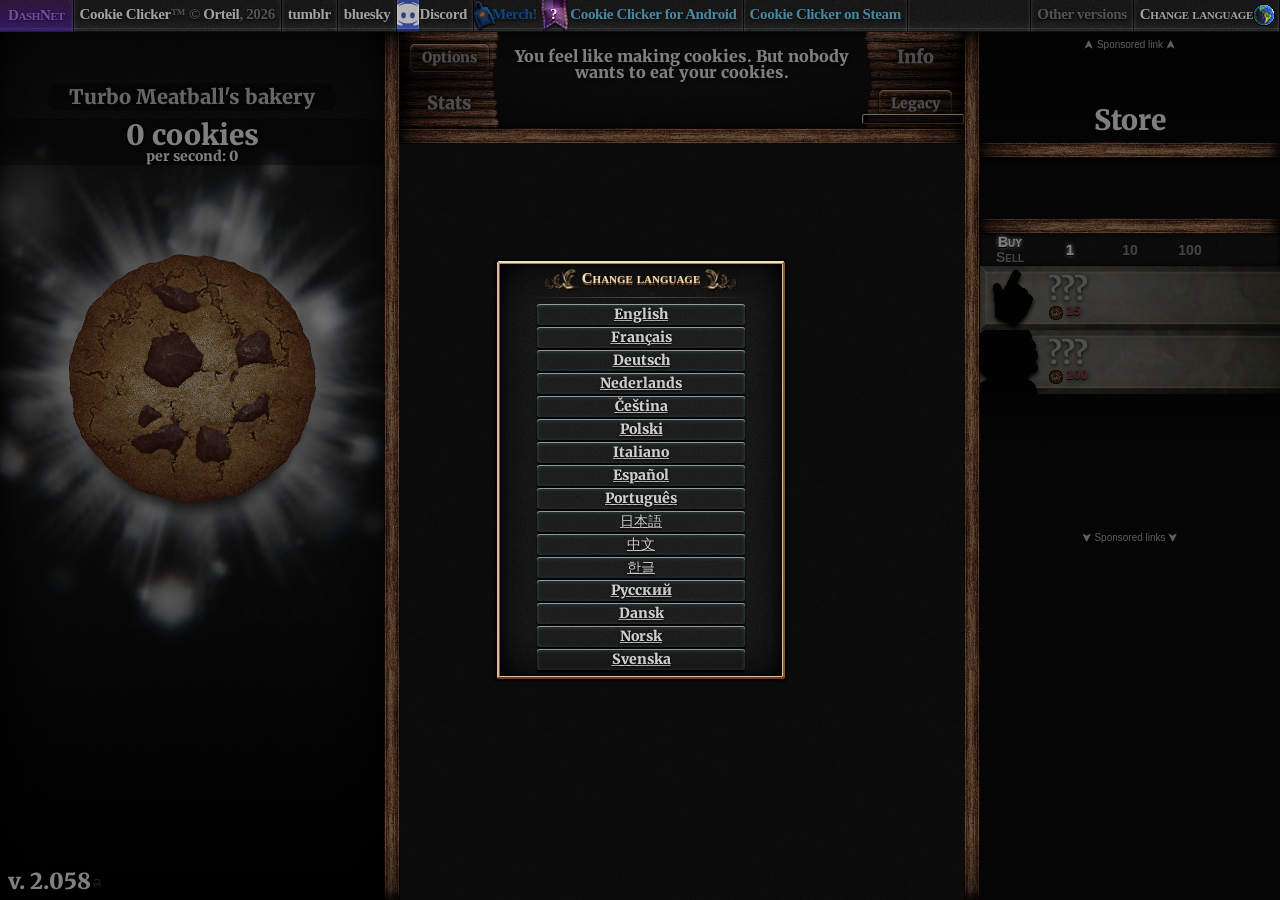
==== index.html @ e3d0d922 "Help page, panel drawer, long-press safety for everything that spends - help.html (JA/EN): screen ma" ====
﻿<!DOCTYPE html>
<html>
<head>

<meta charset="UTF-8">
<script>
	var VERSION=2.058;
	var BETA=0;
	var SAVESUFFIX='';
	var App=typeof App==='undefined'?0:App;
	var PRESETMODS=[];
	var LOCAL=(App || !window.location.hostname || window.location.hostname==='localhost' || window.location.hostname==='127.0.0.1');
	var IOS_OPTIMIZED=1;//enables plasma4 mobile features + ios-fixes.js (see README)
</script>

<!-- external -->
<script type="text/javascript">
	// if (!LOCAL)
	// {
	// 	window.cookieconsent_options={"message":"Unsurprisingly, this website uses cookies for ads and traffic analysis.","dismiss":"Got it!","learnMore":"Learn more","link":"//orteil.dashnet.org/cookieconsentpolicy.html","target":"_blank","theme":"//orteil.dashnet.org/cookieconsent.css","domain":"dashnet.org"};
		
	// 	var script=document.createElement('script');
	// 	script.src='//cdnjs.cloudflare.com/ajax/libs/cookieconsent2/1.0.9/cookieconsent.min.js';
	// 	document.head.appendChild(script);
	// }
</script>

<!--<link href="https://fonts.googleapis.com/css?family=Kavoon&subset=latin,latin-ext" rel="stylesheet" type="text/css">-->
<style type="text/css">@font-face {font-family:Merriweather;font-style:normal;font-weight:900;src:url(fonts/a.woff2);unicode-range:U+0301,U+0400-045F,U+0490-0491,U+04B0-04B1,U+2116;font-display:swap;}@font-face {font-family:Merriweather;font-style:normal;font-weight:900;src:url(fonts/b.woff2);unicode-range:U+0460-052F,U+1C80-1C88,U+20B4,U+2DE0-2DFF,U+A640-A69F,U+FE2E-FE2F;font-display:swap;}@font-face {font-family:Merriweather;font-style:normal;font-weight:900;src:url(fonts/c.woff2);unicode-range:U+0102-0103,U+0110-0111,U+0128-0129,U+0168-0169,U+01A0-01A1,U+01AF-01B0,U+0300-0301,U+0303-0304,U+0308-0309,U+0323,U+0329,U+1EA0-1EF9,U+20AB;font-display:swap;}@font-face {font-family:Merriweather;font-style:normal;font-weight:900;src:url(fonts/d.woff2);unicode-range:U+0000-00FF,U+0131,U+0152-0153,U+02BB-02BC,U+02C6,U+02DA,U+02DC,U+0304,U+0308,U+0329,U+2000-206F,U+2074,U+20AC,U+2122,U+2191,U+2193,U+2212,U+2215,U+FEFF,U+FFFD;font-display:swap;}@font-face {font-family:Merriweather;font-style:normal;font-weight:900;src:url(fonts/e.woff2);unicode-range:U+0100-02AF,U+0304,U+0308,U+0329,U+1E00-1E9F,U+1EF2-1EFF,U+2020,U+20A0-20AB,U+20AD-20CF,U+2113,U+2C60-2C7F,U+A720-A7FF;font-display:swap;}</style>

	<!-- <script>
	if (!LOCAL)
	{
		!function(f,b,e,v,n,t,s){if(f.fbq)return;n=f.fbq=function(){n.callMethod?
		n.callMethod.apply(n,arguments):n.queue.push(arguments)};if(!f._fbq)f._fbq=n;
		n.push=n;n.loaded=!0;n.version='2.0';n.queue=[];t=b.createElement(e);t.async=!0;
		t.src=v;s=b.getElementsByTagName(e)[0];s.parentNode.insertBefore(t,s)}(window,
		document,'script','https://connect.facebook.net/en_US/fbevents.js');
		fbq('init', '357399801355203');
		fbq('track', 'PageView');
	}
	</script> -->
	<!-- <noscript><img height="1" width="1" style="display:none"
	src="https://www.facebook.com/tr?id=357399801355203&ev=PageView&noscript=1"></noscript> -->
<!-- end code -->
<!-- /external -->

<title>Cookie Clicker</title>
<!--
Code and graphics copyright Orteil, 2013-2026
Feel free to alter this code to your liking, but please do not re-host it, do not profit from it and do not present it as your own.
-->

<meta name="viewport" content="width=device-width, initial-scale=1, minimum-scale=1, maximum-scale=1, user-scalable=no, viewport-fit=cover">
<meta name="format-detection" content="telephone=no">
<meta name="theme-color" content="#000000">
<meta name="mobile-web-app-capable" content="yes">
<meta name="apple-mobile-web-app-capable" content="yes">
<meta name="apple-mobile-web-app-status-bar-style" content="black-translucent">
<meta name="apple-mobile-web-app-title" content="Cookie Clicker">
<link rel="manifest" href="manifest.webmanifest">
<link rel="apple-touch-icon" href="img/ios/apple-touch-icon.png">
<link rel="shortcut icon" href="img/favicon.ico" />
<script src="base64.js"></script>

<!-- <link href="style.css?v=10c" rel="stylesheet" type="text/css"> -->
<style>/* reset CSS */
/*html, body, div, span, applet, object, iframe,
h1, h2, h3, h4, h5, h6, p, blockquote, pre,
a, abbr, acronym, address, big, cite, code,
del, dfn, em, img, ins, kbd, q, s, samp,
small, strike, strong, sub, sup, tt, var,
b, u, i, center,
dl, dt, dd, ol, ul, li,
fieldset, form, label, legend,
table, caption, tbody, tfoot, thead, tr, th, td,
article, aside, canvas, details, embed, 
figure, figcaption, footer, header, hgroup, 
menu, nav, output, ruby, section, summary,
time, mark, audio, video {
	margin: 0;
	padding: 0;
	border: 0;
	font-size: 100%;
	font: inherit;
	vertical-align: baseline;
}
article, aside, details, figcaption, figure, 
footer, header, hgroup, menu, nav, section {
	display: block;
}*/
div,span,h1,h2,h3,h4,h5,h6,p{margin:0;padding:0;}
body {
	line-height: 1;
}
ol, ul {
	list-style: none;
}
blockquote, q {
	quotes: none;
}
blockquote:before, blockquote:after,
q:before, q:after {
	content: '';
	content: none;
}
table {
	border-collapse: collapse;
	border-spacing: 0;
}
button {outline:none;border:none;}
button:focus {outline:1px solid rgba(255,200,100,0.5);outline-offset:-1px;}


/*=====================================================================================
BASE
=======================================================================================*/
html,body
{
	width:100%;
	height:100%;
}

body
{
	-webkit-touch-callout: none;
	-webkit-user-select: none;
	-khtml-user-select: none;
	-moz-user-select: -moz-none;
	-moz-user-select: none;
	-ms-user-select: none;
	user-select: none;
	touch-action: manipulation;
	
	color:#fff;
	background:#000 url(img/darkNoise.jpg);
	font-family:Tahoma,Arial,sans-serif;
	font-size:13px;
	
	overflow:hidden;
}
.selectable
{
	-webkit-touch-callout: text;
	-webkit-user-select: text;
	-khtml-user-select: text;
	-moz-user-select: text;
	-ms-user-select: text;
	user-select: text;
}

#wrapper
{
	width:100%;
	height:100%;
	position:absolute;
	left:0px;
	top:0px;
	right:0px;
	bottom:0px;
	/*min-width:1280px;*/
	transform-origin:0 0;
}

small
{
	font-size:80%;
}

a,a:visited
{
	text-decoration:underline;
	cursor:pointer;
	color:#ccc;
}
a:hover
{
	text-shadow:0px 0px 3px #fff;
	color:#fff;
}
a:active
{
	opacity:0.8;
	background:transparent;
}

.inset
{
	/*box-shadow:0px 0px 12px #000 inset;*/
}

.titleFont,.title,.section,.lockedTitle,.smallFancyButton
{
	font-family: 'Merriweather', Georgia,serif;
}
.title,.section,.lockedTitle
{
	font-size:28px;
	text-shadow:0px 1px 4px #000;
	color:#fff;
}

/*=====================================================================================
SECTIONS
=======================================================================================*/
.section
{
	font-variant:small-caps;
	text-align:center;
	padding:0px 16px;
	background:linear-gradient(to right,rgba(0,0,0,0),rgba(0,0,0,0),rgba(0,0,0,0.5),rgba(0,0,0,0),rgba(0,0,0,0));
	margin:12px 0px;
	text-shadow:0px -2px 6px rgba(255,255,200,0.6),0px 1px 0px rgba(100,100,100,1),0px 2px 4px rgba(0,0,0,1);
}
.section:after
{
	content:'';
	display:block;
	background:linear-gradient(to right,rgba(255,255,255,0),rgba(255,255,255,0),rgba(255,255,255,0.25),rgba(255,255,255,0),rgba(255,255,255,0));
	height:1px;
	margin:6px 0px;
}
.section:before
{
	content:'';
	display:block;
	background:linear-gradient(to right,rgba(255,255,255,0),rgba(255,255,255,0),rgba(255,255,255,0.25),rgba(255,255,255,0),rgba(255,255,255,0));
	height:1px;
	margin:6px 0px;
}
.subsection
{
	padding:8px 0px;
	font-size:14px;
}
.subsection div.title
{
	font-size:22px;
	padding-left:16px;
	margin-bottom:8px;
	background:linear-gradient(to right,rgba(0,0,0,0.5),rgba(0,0,0,0),rgba(0,0,0,0),rgba(0,0,0,0));
}
.subsection div.title:after
{
	content:'';
	display:block;
	background:linear-gradient(to right,rgba(255,255,255,0.25),rgba(255,255,255,0));
	height:1px;
	width:50%;
	margin:6px 0px;
	margin-left:-16px;
}
.subsection div.title:before
{
	content:'';
	display:block;
	background:linear-gradient(to right,rgba(255,255,255,0.25),rgba(255,255,255,0));
	height:1px;
	width:50%;
	margin:6px 0px;
	margin-left:-16px;
}
.update
{
	-webkit-touch-callout: auto;
	-webkit-user-select: auto;
	-khtml-user-select: auto;
	-moz-user-select: auto;
	-moz-user-select: auto;
	-ms-user-select: auto;
	user-select: auto;
}
.update .title
{
	color:#69c;
}
.update.small .title
{
	font-size:16px;
	opacity:0.8;
	color:#fff;
}
.listing
{
	padding:3px 16px;
	font-size:13px;
}
.listing b
{
	font-weight:bold;
	opacity:0.6;
}
.listing small
{
	font-size:11px;
	opacity:0.9;
}
.listing label
{
	/*
	font-size:12px;
	border-bottom:1px solid rgba(255,255,255,0.25);
	border-right:1px solid rgba(255,255,255,0.25);
	opacity:0.5;
	padding-left:16px;
	padding-bottom:2px;
	padding-right:4px;
	position:relative;
	left:-4px;
	top:-2px;
	background:linear-gradient(to right,rgba(0,0,0,0),rgba(0,0,0,0),rgba(0,0,0,0.5));
	*/
	font-size:11px;
	color:rgba(255,255,255,0.5);
	border-bottom:1px dashed rgba(255,255,255,0.25);
	padding:2px 8px;
}

.hidden
{
	visibility:hidden;
}
.toggledOff
{
	opacity:0;
	display:none;
}
.listing:hover .hidden
{
	visibility:visible;
}

.optionBox
{
	text-align:center;
	clear:both;
	margin-bottom:-12px;
	overflow:hidden;
}
.optionBox .option
{
}
.optionBox .option.focused
{
	text-decoration:underline;
}
a.option.big
{
	font-size:30px;
	margin:auto;
	padding:8px 16px;
	width:80%;
}
a.option.framed.large small,.particle small {font-size:65%;}
a.option.framed.large
{
	font-size:20px;
	margin:4px auto;
	padding:6px 12px;
	background:#058;
	box-shadow:0px 0px 1px 2px rgba(0,0,0,0.5),0px 2px 4px rgba(0,0,0,0.25),0px 1px 1px 1px rgba(0,0,0,0.5) inset,0px 0px 12px 2px #0cf inset;
	text-shadow:0px 1px 2px #000;
}
a.option.framed.large:hover
{
	background:#0cf;
	box-shadow:0px 0px 1px 2px rgba(0,0,0,0.5),0px 2px 4px rgba(0,0,0,0.25),0px 1px 1px 1px rgba(0,0,0,0.5) inset,0px 0px 12px 2px #8ef inset;
	text-shadow:0px 1px 2px #000;
	color:#fff;
}
a.option.framed.large.red
{
	background:#c30;
	box-shadow:0px 0px 1px 2px rgba(0,0,0,0.5),0px 2px 4px rgba(0,0,0,0.25),0px 1px 1px 1px rgba(0,0,0,0.5) inset,0px 0px 12px 2px #f64 inset;
}
a.option.framed.large.red:hover
{
	background:#f64;
	box-shadow:0px 0px 1px 2px rgba(0,0,0,0.5),0px 2px 4px rgba(0,0,0,0.25),0px 1px 1px 1px rgba(0,0,0,0.5) inset,0px 0px 12px 2px #fc7 inset;
}
a.option,.info a,a.smallFancyButton
{
	display:inline-block;
	border:1px solid #ccc;
	background:#000;
	margin:2px 4px 2px 0px;
	color:#ccc;
	font-size:12px;
	padding:4px 8px;
	text-decoration:none;
}
a.option.off {opacity:0.5;}
a.option.disabled {pointer-events:none;filter:grayscale(100%);opacity:0.5;}
a.option:hover,.info a:hover,a.smallFancyButton:hover
{
	border-color:#fff;
	color:#fff;
	text-shadow:none;
}
a.option:active,.info a:active,a.smallFancyButton:active
{
	background-color:#333;
}
.warning,a.option.warning
{
	color:#c00;
	border-color:#c00;
}
a.option.warning:hover
{
	border-color:#f33;
	color:#f33;
}
a.option.warning:active
{
	background-color:#300;
}

.neato,a.option.neato
{
	color:#096;
	border-color:#096;
}
a.option.neato:hover
{
	border-color:#3c9;
	color:#3c9;
}
a.option.neato:active
{
	background-color:#032;
}
.info a
{
	border-color:#666;
	background:#eee;
	color:#666;
	padding:2px 6px;
}
.info a:hover
{
	border-color:#000;
	background-color:#fff;
	color:#000;
}
.info a:active
{
	background-color:#999;
}



#backgroundLayers, #backgroundLayers div
{
	width:100%;
	height:100%;
	position:absolute;
	left:0px;
	top:0px;
}

#backgroundCanvas,#backgroundLeftCanvas
{
	position:absolute;
	left:0px;
	top:0px;
}

.offWeb .supportComment,.offWeb .adBanner,.offWeb #support,.offWeb #smallSupport,.offWeb .ad{display:none;}

.offWeb #topBar{display:none;}
.onWeb #topBar{visibility:visible;}

.showCompressed{display:none;}
#topBar.compressed .showCompressed{display:initial;}
#topBar.compressed .hideCompressed{display:none;}

#topBar
{
	visibility:hidden;
	position:absolute;
	left:0px;
	top:0px;
	width:100%;
	height:32px;
	background:url(img/darkNoiseTopBar.jpg) repeat-x bottom;
	color:#ccc;
}
#topBar>div
{
	display:inline-block;
	float:left;
	/*border-right:1px solid #000;
	border-bottom:3px solid transparent;*/
	box-shadow:0px 0px 3px 1px rgba(255,255,255,0.2) inset;
	padding:7px 8px 9px 8px;
}
#topBar a
{color:#fff;}
#topBar a.blueLink
{color:#06c;}
#topBar a.blueLink:hover
{color:#28f;text-shadow:0px 0px 3px #06c;}
#topBar a.lightblueLink
{color:#6ad3ff;}
#topBar a.lightblueLink:hover
{color:#74fffd;text-shadow:0px 0px 3px #6ad3ff;}
a.orangeLink,#topBar a.orangeLink
{color:#f65f4d;}
a.orangeLink:hover,#topBar a.orangeLink:hover
{color:#ff9580;text-shadow:0px 0px 3px #f65f4d;}

#topBar
{
	color:rgba(255,255,255,0.3);
	font-family:"Trebuchet MS";
	font-weight:bold;
	font-size:15px;
	text-shadow:0px 1px 2px #000;
	letter-spacing:-0.35px;
}
#topBar>div
{
	box-shadow:none;
	position:relative;
	z-index:1;
	padding:7px 6px 10px 6px;
	margin-right:1px;
}
#topBar>div:after
{
	content:'';width:13px;height:32px;
	position:absolute;right:-7px;top:0px;
	background:url(img/topbarDiv.png);
	border:none;
	z-index:-1;
	pointer-events:none;
}
#topBar img
{
	position:absolute;left:0px;top:0px;
}
#topBar a,#topBar .hoverheader
{
	/*
	display:inline-block;
	border-radius:2px;padding:5px 2px;
	margin-left:-1px;margin-right:-1px;margin-top:-4px;
	color:#222;
	background:rgba(255,255,255,0.75);
	box-shadow:0px -1px 0px #fff;
	text-shadow:0px 1px 0px #fff;
	opacity:0.3;
	text-decoration:none;
	font-weight:bold;*/
	color:#fff;
	opacity:0.6;
	text-decoration:none;
	transition:opacity 0.1s,text-shadow 0.2s;
}
#topBar a:hover,#topBar .hoverer:hover>.hoverheader{opacity:1;text-shadow:0px 0px 6px currentColor !important;}

.hoverer
{
	position:relative;
	z-index:10000000;
	cursor:pointer;
}
.hoverable
{
	text-align:left;
	opacity:0;
	transition:max-height 0.25s ease-out,opacity 0.25s ease-out;
	position:absolute;
	left:0px;
	top:32px;
	width:100%;
	max-height:0px;
	overflow:hidden;
	box-shadow:0px 0px 0px 1px #000,0px 2px 4px 2px rgba(0,0,0,0.5),0px 0px 0px 1px rgba(0,0,0,0.5);
	background:url(img/darkNoise.jpg);
	border-radius:0px 0px 8px 8px;
}
.hoverer:hover>.hoverheader
{
	color:rgba(255,255,255,0.5);
}
.hoverer:hover>.hoverable
{
	opacity:1;
	max-height:400px;
}
.hoverable>div
{
	box-shadow:1px 1px 0px rgba(255,255,255,0.1) inset,-1px -1px 0px rgba(0,0,0,0.1) inset;
}
.hoverable>div:nth-child(odd)
{
	background:rgba(255,255,255,0.05);
}
.hoverable a
{
	display:inline-block;
	width:100%;
	padding:5px 8px;
}
.hoverable a:hover
{
	text-shadow:none;
	background:rgba(255,255,255,0.2);
}


#offGameMessageWrap
{
	display:table;
	position:absolute;
	top:0;
	left:0;
	height:100%;
	width:100%;
	background:#111 url(img/darkNoise.jpg);
	background:url(img/shadedBorders.png) left top/100% 100%,#111 url(img/darkNoise.jpg);
	text-align:center;
	z-index:1000000000;
	line-height:150%;
	font-size:20px;
}
#offGameMessage
{
	display:table-cell;
	vertical-align:middle;
	position:relative;
}
#loader
{
	position:relative;
	padding:32px;
	padding-top:110px;
	animation-name:appear;
	animation-iteration-count:1;
	animation-timing-function:ease-out;
	animation-duration:0.5s;
}
@keyframes appear
{
	from {opacity:0;top:20px;}
	to {opacity:1;top:0px;}
}
#loading
{
	text-shadow:0px 0px 3px rgba(255,255,255,0.5),0px 0px 20px #39f;
	animation-name:blink;
	animation-iteration-count:infinite;
	animation-timing-function:ease-in-out;
	animation-duration:0.75s;
}
.blinking{animation-name:blink;
	animation-iteration-count:infinite;
	animation-timing-function:ease-in-out;
	animation-duration:0.75s;}
@keyframes blink
{
	0% {opacity:0.5;}
	50% {opacity:1;}
	100% {opacity:0.5;}
}
#ifIE9{display:none;}
#failedToLoad
{
	text-shadow:0px 0px 3px rgba(255,255,255,0.5),0px 0px 20px #f33;
	animation-name:appearLater;
	animation-iteration-count:1;
	animation-timing-function:ease-out;
	animation-duration:15s;
}
@keyframes appearLater
{
	0% {opacity:0;}
	95% {opacity:0;}
	100% {opacity:1;}
}
.spinnyBig,.spinnySmall
{
	display:block;
	width:100px;
	height:100px;
	position:absolute;
	left:50%;
	top:0px;
	margin-left:-50px;
	animation-name:loadSpin;
	animation-iteration-count:infinite;
	animation-timing-function:ease-in-out;
}
.spinnyBig
{
	background:url(img/spinnyBig.png);
	animation-duration:5s;
}
.spinnySmall
{
	background:url(img/spinnySmall.png);
	animation-duration:9s;
}
@keyframes loadSpin
{
	0% {transform:rotate(0deg);}
	100% {transform:rotate(360deg);}
}

.langSelectButton
{
	background:rgba(50,50,50,0.25);
	text-shadow:0px 1px 2px #000;
	box-shadow:0px 1px 0px rgba(255,255,255,0.5) inset, 0px 1px 4px rgba(128,255,255,0.2) inset,0px 2px 2px rgba(0,0,0,1);
	padding:1px 6px;
	margin:2px auto;
	width:200px;
	font-size:14px;
	text-decoration:underline;
	color:rgba(255,255,255,0.8);
	transition:color 0.2s,box-shadow 0.2s;
	cursor:pointer;
	z-index:1;
	position:relative;
	border-radius:3px;
}
.langSelectButton:hover,.langSelectButton.selected
{
	background:rgba(50,50,50,0.5);
	box-shadow:0px 0px 0px 1px rgba(255,255,255,1) inset, 0px 1px 4px 2px rgba(128,255,255,0.6) inset,0px 4px 2px 2px rgba(0,0,0,1);
	z-index:10;
	color:rgba(255,255,255,1);
}
.langSelectButton:hover:before
{
	content:'';
	width:22px;
	height:22px;
	position:absolute;
	left:0px;
	top:0px;
	background:url(img/tinyglobe.gif);
	pointer-events:none;
	display:block;
	transform:scale(0.75);
}

#game
{
	position:absolute;
	left:0px;
	top:0px;
	right:0px;
	bottom:0px;
	overflow:hidden;
}
.onWeb #game{top:32px;}
.offWeb #game{top:0px;}
#sectionLeft
{
	position:absolute;
	left:0px;
	top:0px;
	width:30%;
	bottom:0px;
	min-width:100px;
	/*overflow:hidden;*/
}
/*#sectionLeftExtra{position:absolute;left:0px;top:0px;}*/
#sectionMiddle
{
	position:absolute;
	left:30%;
	padding-left:16px;
	margin-right:15px;
	top:0px;
	right:318px;
	bottom:0px;
	min-width:100px;
	overflow:hidden;
}
#centerArea
{
	overflow-x:hidden;
	overflow-y:scroll;
	position:absolute;
	top:112px;
	left:16px;
	bottom:0px;
	right:0px;
}
#game.onMenu #centerArea
{
	background:#000 url(img/darkNoise.jpg);
	background-image:url(img/shadedBorders.png),url(img/darkNoise.jpg);
	background-size:100% 100%,auto;
	background-color:#000;
}
#sectionRight
{
	height:100%;
	position:absolute;
	top:0px;
	right:0px;
	overflow-x:hidden;
	overflow-y:scroll;
	/*background:url(img/panelBG.png);*/
	background:rgba(0,0,0,0.5);
}

#sectionLeft .blackGradient
{
	background:url(img/blackGradient.png) repeat-x bottom;
	position:absolute;
	left:0px;
	right:0px;
	top:300px;
	height:640px;
}
#sectionLeft .blackFiller
{
	background:#000;
	position:absolute;
	left:0px;
	right:0px;
	top:940px;
	bottom:0px;
}


.inner
{
	box-shadow:0px 0px 0px 1px rgba(255,255,255,0.2),0px 2px 4px 2px rgba(0,0,0,0.5);
}
.zebra:nth-child(even)
{
	background:rgba(255,255,255,0.05);
}
.zebra.selected
{
	background:rgba(255,255,255,0.1);
	box-shadow:0px 0px 0px 1px rgba(255,255,255,0.5) inset;
}
.mouseOver{cursor:pointer;}
.mouseOver:hover
{
	filter:brightness(125%);
	background:rgba(255,255,255,0.07);
	text-shadow:0px -1px 6px #fff;
}
.mouseOver:active
{
	filter:brightness(75%);
	background:rgba(0,0,0,0.07);
}
.mouseOverScale
{
	cursor:pointer;
	transition:transform 0.1s;
}
.mouseOverScale:hover
{
	transform:scale(1.1);
	color:#fff;
}
.mouseOverScale:active
{
	transform:scale(1);
}

/* this is a mess */
.framed,a.option,.sliderBox,.smallFramed
{
	border:1px solid #e2dd48;
	background:#000 url(img/darkNoise.jpg);
	background-image:/*linear-gradient(rgba(255,255,255,0.05),rgba(0,0,0,0.4)),*/url(img/shadedBordersSoft.png),url(img/darkNoise.jpg);
	background-size:/*100% 100%,*/100% 100%,auto;
	background-color:#000;
	border-radius:2px;
	box-shadow:0px 0px 1px 2px rgba(0,0,0,0.5),0px 2px 4px rgba(0,0,0,0.25),0px 0px 2px 2px #000 inset,0px 1px 0px 1px rgba(255,255,255,0.5) inset;
	text-shadow:0px 1px 1px #000;
	color:#ccc;
	line-height:100%;
}
.framed,a.option,a.option.framed,a.option.framed:hover,.smallFramed,a.smallFancyButton
{
	/*border-color:#dac56e #c07a36 #a44e36 #c07a36;*/
	/*border:1px solid #e2dd48;*/
	border-color:#ece2b6 #875526 #733726 #dfbc9a;
}
.smallFramed
{border-radius:8px;}
a.option,textarea,input[type="text"],.sliderBox,a.smallFancyButton
{
	border:1px solid #e2dd48;
	border-color:#ece2b6 #875526 #733726 #dfbc9a;
	border-radius:2px;
}
textarea,input[type="text"]
{
	border-radius:4px;
	box-shadow:0px 0px 0px 1px rgba(0,0,0,0.5) inset,0px 1px 2px rgba(0,0,0,0.5) inset;
}
textarea:read-only,input[type="text"]:read-only
{
	background:transparent;
	color:inherit;
	text-shadow:0px 1px 0px #000;
	resize:none;
	border:1px solid rgba(255,255,255,0.25);
}
select,option{font-weight:bold;font-size:11px;margin:2px 4px 2px 0px;}
select{padding:2px;border-radius:4px;}
.smallFancyButton
{
	font-variant:small-caps;
	font-weight:bold;
	font-size:13px;
}
a.option.smallFancyButton
{
	vertical-align:middle;
	width:130px;
	text-align:right;
}

.prefButton{position:relative;}
.prefButton:after{content:'';background:#fff;pointer-events:none;width:3px;height:3px;display:inline-block;border-radius:4px;box-shadow:0px 0px 2px 0px #3cf,0px 0px 6px 1px #33f;position:absolute;right:3px;top:50%;margin-top:-1px;}
.prefButton.off:after{background:rgba(255,255,255,0.15);box-shadow:1px 1px 0px rgba(255,255,255,0.3);}

.tight
{
	box-sizing:border-box;
	overflow:hidden;
	text-align:center;
}
.tight .option
{
	box-sizing:border-box;
	width:100%;clear:both;
	margin:1px 0px;
	font-size:11px;
}
.tight .option.halfLeft
{
	width:50%;
	float:left;clear:left;
}
.tight .option.halfRight
{
	width:50%;
	float:right;clear:right;
}
#prompt .tightInput
{
	margin:4px;
	margin-top:0px;
	padding:4px 8px;
	width:100%;
	box-sizing:border-box;
	font-size:11px;
}

.framed,a.option.framed
{
	padding:4px 8px;
	margin:4px;
	border:3px solid transparent;
	border-image:url(img/frameBorder.png) 3 round;
	border-radius:2px;
	box-shadow:0px 0px 1px 2px rgba(0,0,0,0.5),0px 2px 4px rgba(0,0,0,0.25),0px 0px 6px 1px rgba(0,0,0,0.5) inset;
	-webkit-transition: opacity 0.1s ease-out;
	-moz-transition: opacity 0.1s ease-out;
	-ms-transition: opacity 0.1s ease-out;
	-o-transition: opacity 0.1s ease-out;
	transition: opacity 0.1s ease-out;
}

.sliderBox
{
	padding:4px 8px;
	width:200px;max-width:100%;
	display:inline-block;
	margin-bottom:2px;
	margin-right:2px;
}
.sliderBox>div
{
	margin-bottom:4px;
}
.sliderBox>input
{
	display:block;
	margin:2px auto;
}

/* why, CSS? why? */
input[type=range]
{
	-webkit-appearance:none;
	width:100%;
	height:12px;
	margin:0px 0px;
	border:0px solid #000;
	cursor:pointer;
	background:transparent;
}
input[type=range]:focus{outline:none;}
input[type=range]::-webkit-slider-runnable-track
{
	width:100%;
	height:12px;
	cursor:pointer;
	background:#999;
	border:0px solid #000;
	border-radius:4px;
	box-shadow:0px 0px 4px #000,0px 2px 3px rgba(0,0,0,0.5) inset;
}
input[type=range]::-webkit-slider-thumb
{
	border:0px solid #000;
	height:12px;
	width:12px;
	background:#ccc;
	box-shadow:0px 0px 4px #fff inset,0px 1px 3px 1px rgba(0,0,0,0.5);
	cursor:pointer;
	-webkit-appearance:none;
	margin-top:0px;
	border-radius:4px;
}
input[type=range]:active::-webkit-slider-thumb,input[type=range]:hover::-webkit-slider-thumb {background:#fff;}

input[type=range]::-moz-range-track 
{
	width:100%;
	height:12px;
	cursor:pointer;
	background:#999;
	border:0px solid #000;
	border-radius:4px;
	box-shadow:0px 0px 4px #000,0px 2px 3px rgba(0,0,0,0.5) inset;
}
input[type=range]::-moz-range-thumb
{
	border:0px solid #000;
	height:12px;
	width:12px;
	background:#ccc;
	box-shadow:0px 0px 4px #fff inset,0px 1px 3px 1px rgba(0,0,0,0.5);
	cursor:pointer;
	-webkit-appearance:none;
	margin-top:0px;
	border-radius:4px;
}
input[type=range]:active::-moz-range-thumb,input[type=range]:hover::-moz-range-thumb {background:#fff;}

input[type=range]::-ms-track 
{
	width:100%;
	height:12px;
	cursor:pointer;
	background:#999;
	border:0px solid #000;
	border-radius:4px;
	box-shadow:0px 0px 4px #000,0px 2px 3px rgba(0,0,0,0.5) inset;
}
input[type=range]::-ms-thumb
{
	border:0px solid #000;
	height:12px;
	width:12px;
	background:#ccc;
	box-shadow:0px 0px 4px #fff inset,0px 1px 3px 1px rgba(0,0,0,0.5);
	cursor:pointer;
	-webkit-appearance:none;
	margin-top:0px;
	border-radius:4px;
}
input[type=range]:active::-ms-thumb,input[type=range]:hover::-ms-thumb {background:#fff;}



.framed b
{
	color:#fff;
	font-weight:bold;
}
.framed .name
{
	font-weight:bold;
	font-size:110%;
	color:#fff;
	margin:2px 0px;
	/*text-shadow:0px 0px 2px rgba(255,255,255,0.3);*/
	text-shadow:0px -2px 4px rgba(255,255,200,0.4),0px 1px 0px rgba(100,100,100,1),0px 2px 4px rgba(0,0,0,1);
}
.framed q
{
	display:block;
	position:relative;
	text-align:right;
	margin-top:8px;
	font-style:italic;
	color:rgba(255,255,255,0.5);
	font-size:12px;
	font-family:Georgia;
	line-height:135%;
}
.framed q:before
{
	display:inline-block;
	content:"“";
	font-size:14px;
	font-family:Georgia;
	font-weight:bold;
}
.framed q:after
{
	display:inline-block;
	content:"”";
	font-size:14px;
	font-family:Georgia;
	font-weight:bold;
	margin-top:-2px;
}
.framed .close
{
	position:absolute;
	top:-5px;
	right:0px;
	padding:4px;
}
.close
{
	font-weight:bold;
	font-size:16px;
	text-shadow:0px 0px 2px #000,0px 0px 1px #000;
	cursor:pointer;
	font-family:Comic Sans MS;
	padding:1px 8px 7px 8px;
	z-index:1000;
}
.close:hover
{
	color:#fff;
	text-shadow:0px 0px 2px #fff;
}
.sidenote
{
	position:absolute;
	right:-6px;
	bottom:6px;
}

.menuClose
{
	position:absolute;
	top:0px;
	right:0px;
	border-bottom-left-radius:36px;
	padding:4px 12px 16px 18px;
	font-size:24px;
	box-shadow:-2px 2px 8px #000, 2px -2px 8px rgba(255,255,255,0.1) inset;
}
.menuClose:hover
{
	background:rgba(255,255,255,0.05);
}

.block
{
	padding:8px;
	margin:2px;
	border-radius:4px;
	border:1px solid rgba(255,255,255,0.1);
	box-shadow:0px 0px 1px #000,0px 0px 1px #000 inset;
}


#tooltipAnchor
{
	position:absolute;
	z-index:1000000000;
	display:none;
	//transition:left 0.1s ease-out,right 0.1s ease-out,top 0.1s ease-out,bottom 0.1s ease-out;
}
#tooltip
{
	position:absolute;
	-webkit-transition:none;
	-moz-transition:none;
	-ms-transition:none;
	-o-transition:none;
	transition:none;
	pointer-events:none;
	opacity:1;
}
.noTransition
{
	-webkit-transition:none !important;
	-moz-transition:none !important;
	-ms-transition:none !important;
	-o-transition:none !important;
	transition:none !important;
}
.wobbling
{
	animation:wobble 0.1s ease-out;
}

.line
{
	background:linear-gradient(to right,rgba(255,255,255,0),rgba(255,255,255,0.25),rgba(255,255,255,0));
	height:1px;
	width:90%;
	margin:6px auto;
	position:relative;
}
.line:before,.line:after
{
	content:'';
	display:block;
	background:linear-gradient(to right,rgba(0,0,0,0),rgba(0,0,0,0.25),rgba(0,0,0,0));
	height:1px;
	width:90%;
	position:absolute;
	left:0px;
	bottom:1px;
}
.line:after
{
	bottom:-1px;
}
.description
{
	/*border-top:1px solid rgba(255,255,255,0.25);*/
	margin:4px 0px;
}
.descriptionBlock
{
	border-radius:6px;
	background:rgba(255,255,255,0.1);
	padding:2px 6px;
	margin:3px 0px;
	position:relative;
	font-size:85%;
	text-shadow:0px 1px 0px #000;
}
.descriptionBlock:before
{
	position:absolute;
	display:block;
	content:"\2022";
	left:-4px;
	top:2px;
	font-size:16px;
}

q:before
{
	display:inline-block;
	content:"\"";
}
q:after
{
	display:inline-block;
	content:"\"";
}


.price
{
	font-weight:bold;
	color:#6f6;
	padding-left:18px;
	position:relative;
}
.priceMult
{
	font-weight:bold;
	color:#ffc;
}
.price .tinyCookie
{
	display:block;
	position:absolute;
	left:0px;
	top:0px;
	width:16px;
	height:16px;
	cursor:pointer;
}
.price.disabled, .disabled .price
{
	color:#f66;
}
.price:before
{
	content:'';
	display:block;
	position:absolute;
	left:0px;
	top:2px;
	background:url(img/money.png);
	width:16px;
	height:16px;
}
.hasTinyCookie
{
	position:relative;
	padding-left:18px;
}
.hasTinyCookie:before
{
	content:'';
	display:block;
	position:absolute;
	left:0px;
	top:0px;
	background:url(img/money.png);
	width:16px;
	height:16px;
}
.heavenly.price:before
{
	background:url(img/heavenlyMoney.png);
}
.lump.price:before
{
	background:url(img/sugarLump.png);
}
.price.plain
{
	color:#fff;
	display:inline-block;
}
.price.plain:before
{
	top:0px;
}

#cookieAnchor
{
	position:absolute;
	left:50%;
	top:40%;
}
#bigCookie
{
	width:256px;
	height:256px;
	position:absolute;
	left:-128px;
	top:-128px;
	/*background:url(img/perfectCookie.png);
	background-size:256px 256px;*/
	background:url(img/empty.png);/* somehow necessary; an empty div with no background seems to be click-through */
	cursor:pointer;
	z-index:10000;
	border-radius:128px;
	border:none;
	overflow:hidden;
	outline:none;
}
.elderWrath #bigCookie
{
	background:url(img/imperfectCookie.png);
	background-size:256px 256px;
}
#cookieNumbers{position:absolute;top:-80px;}
.cookieNumber
{
	position:absolute;
	pointer-events:none;
	left:-100px;
	top:0px;
	width:200px;
	z-index:100;
	text-align:center;
	text-shadow:none;
}
#cookieCursors{position:absolute;z-index:5;}
.cursor
{
	width:32px;
	height:32px;
	position:absolute;
	background:url(img/cursor.png);
}
.cookieParticle
{
	width:64px;
	height:64px;
	margin-left:-32px;
	margin-top:-32px;
	position:absolute;
	background:url(img/smallCookies.png);
	opacity:0;
}
#particles {position:absolute;left:0px;top:0px;z-index:100000000000;}
.particle
{
	position:absolute;
	pointer-events:none;
	left:-200px;
	bottom:0px;
	width:400px;
	z-index:100000000;
	text-align:center;
	text-shadow:1px 1px 1px #000,0px 0px 6px #000;
	font-size:24px;
}
.particle.title
{
	background:rgba(0,0,0,0.5);
	box-shadow:0px 0px 8px 8px rgba(0,0,0,0.5);
	border-radius:16px;
	display:none;
}

#milk
{
	width:100%;
	height:0%;
	position:absolute;
	left:0px;
	bottom:0px;
	z-index:100;
	opacity:0.9;
}
.milkLayer
{
	width:100%;
	height:100%;
	position:absolute;
	left:0px;
	top:0px;
	background-repeat:repeat-x;
}
#cookies
{
	position:absolute;
	left:0px;
	top:10%;
	width:100%;
	text-align:center;
	z-index:200;
	background:#000;
	background:rgba(0,0,0,0.4);
	padding:2px 0px;
	pointer-events:none;
	text-shadow:1px 0px 0px #000,-1px 0px 0px #000,0px 1px 0px #000,0px -1px 0px #000,0px 1px 4px #000;
}
#cookiesPerSecond
{
	font-size:50%;
}
#cookiesPerSecond.wrinkled
{
	color:#f00;
}
.monospace
{
	font-family:Courier,monospace;
	font-weight:bold;
}
#bakeryNameAnchor
{
	position:absolute;
	left:0px;
	top:10%;
	width:100%;
	z-index:200;
}
#bakeryName
{
	position:absolute;
	left:0px;
	bottom:8px;
	left:12.5%;
	width:75%;
	text-align:center;
	font-size:20px;
	background:#000;
	background:rgba(0,0,0,0.4);
	border-radius:12px;
	padding:4px 0px;
	cursor:pointer;
	color:rgba(255,255,255,0.8);
}
#bakeryName:hover
{
	color:#fff;
	text-shadow:0px 0px 8px #fff;
}

#specialPopup
{
	position:absolute;
	left:50%;
	margin-left:-185px;
	bottom:32px;
	width:350px;
	min-height:8px;
	z-index:20000;
	transition:bottom 0.2s ease-out,opacity 0.1s ease-out;
	text-align:center;
}
#specialPopup.onScreen
{
	bottom:32px;
	opacity:1;
}
#specialPopup.offScreen
{
	bottom:-32px;
	pointer-events:none;
	opacity:0;
}

.separatorLeft, .separatorRight
{
	width:16px;
	height:100%;
	background:url(img/panelVertical.png?v=2) repeat-y;
	background:url(img/panelGradientTop.png) no-repeat top left,url(img/panelGradientBottom.png) no-repeat bottom left,url(img/panelVertical.png?v=2) repeat-y;
	position:absolute;
	top:0px;
	bottom:0px;
	z-index:100;
}
.separatorLeft
{
	left:30%;
}
.separatorRight
{
	right:317px;
}
.separatorBottom
{
	width:100%;
	height:16px;
	background:url(img/panelHorizontal.png?v=2) repeat-x;
	background:url(img/panelGradientLeft.png) no-repeat top left,url(img/panelGradientRight.png) no-repeat top right,url(img/panelHorizontal.png?v=2) repeat-x;
	position:absolute;
	left:0px;
	bottom:0px;
}

.panelButton
{
	background:url(img/panelMenu3.png);
	background-position:0px 0px;
	position:absolute;
	z-index:100;
	width:100px;
	height:48px;
	text-align:center;
	font-size:18px;
	cursor:pointer;
	
	box-sizing:border-box;
	padding-top:16px;
	
	color:#999;
	text-shadow:0px 1px 0px #444,0px 0px 4px #000;
}
.panelButton:hover,.panelButton.selected
{
	z-index:1000;
	color:#fff;
	text-shadow:0px 1px 0px #999,0px 0px 4px #000;
}
.panelButton>div:first-child{display:inline-block;}
#prefsButton{top:0px;left:0px;		padding-top:16px;		padding-right:2px;		background-position:0px 0px;}
#statsButton{bottom:16px;left:0px;	padding-top:14px;		padding-right:2px;		background-position:0px -48px;}
#logButton{top:0px;right:0px;		padding-top:16px;		padding-left:2px;		background-position:-100px 0px;}
#legacyButton{bottom:16px;right:0px;padding-top:14px;		padding-left:2px;		background-position:-100px -48px;}
/*#prefsButton:hover,#prefsButton.selected{					background-position:0px -96px;}*/
#statsButton:hover,#statsButton.selected{					background-position:0px -144px;}
#logButton:hover,#logButton.selected{						background-position:-100px -96px;}
/*#legacyButton:hover,#legacyButton.selected{					background-position:-100px -144px;}*/

.subButton
{
	border-radius:5px;
	box-shadow:0px 1px 0px rgba(250,180,150,0.75) inset,0px 0px 0px 1px rgba(0,0,0,0.75),0px 2px 3px rgba(250,180,150,0.5) inset,0px 1px 0px 1px rgba(250,180,150,0.25);
	padding:6px 12px;
	font-size:14px;
	position:relative;
	top:-4px;
}
#prefsButton:hover>.subButton{box-shadow:0px 1px 0px rgba(250,180,150,1) inset,0px 0px 0px 1px rgba(0,0,0,0.75),0px 2px 3px rgba(250,180,150,0.75) inset,0px 1px 0px 1px rgba(250,180,150,0.25);}

#logButton.hasUpdate {color:#fff;}
#logButton.hasUpdate>div:first-child {position:relative;top:-8px;}
#logButton.hasUpdate:before
{
	content:'';
	display:block;
	position:absolute;
	left:-40px;
	top:10px;
	width:48px;
	height:38px;
	background:url(img/pointGlow.gif);
	animation:pointGlowBump 0.6s infinite ease-in-out;
}
@keyframes pointGlowBump{
	0% {transform:translate(0px,0px) scale(0.8,1.2);}
	20% {transform:translate(-8px,0px);}
	50% {transform:translate(-10px,0px);}
	80% {transform:translate(-8px,0px);}
	100% {transform:translate(0px,0px);}
}
#checkForUpdate
{
	display:none;
	font-size:10px;
	position:absolute;bottom:8px;left:0px;right:0px;
	animation:rainbowCycle 0.5s infinite ease-in-out;
}
@keyframes rainbowCycle{
	0% {color:#ff1d87;}
	16% {color:#a071ff;}
	33% {color:#40b9ff;}
	50% {color:#15ff57;}
	66% {color:#ffed29;}
	83% {color:#ff5f2e;}
	100% {color:#ff1d87;}
}
@keyframes rainbowCycleBG{
	0% {background-color:#ff1d87;}
	16% {background-color:#a071ff;}
	33% {background-color:#40b9ff;}
	50% {background-color:#15ff57;}
	66% {background-color:#ffed29;}
	83% {background-color:#ff5f2e;}
	100% {background-color:#ff1d87;}
}
#logButton.hasUpdate #checkForUpdate {display:block;}


.roundedPanel
{
	background:url(img/roundedPanelBGS.png) repeat-x 0px 0px;
	position:relative;
	padding:9px 0px;
	height:20px;
}
.roundedPanel:before,.roundedPanel:after
{
	content:'';
	display:block;height:36px;
	position:absolute;top:0px;
}
.roundedPanel:before
{
	background:url(img/bracketPanelLeftS.png) no-repeat;left:-16px;width:16px;
}
.roundedPanel:after
{
	background:url(img/bracketPanelRightS.png) no-repeat;right:-18px;width:18px;
}
/*.roundedPanel
{
	background:url(img/roundedPanelBG.png) repeat-x 0px 0px;
	position:relative;
}
.roundedPanel:before,.roundedPanel:after
{
	content:'';
	display:block;width:17px;height:32px;
	position:absolute;top:0px;
}
.roundedPanel:before
{
	background:url(img/roundedPanelLeft.png) no-repeat;left:-17px;
}
.roundedPanel:after
{
	background:url(img/roundedPanelRight.png) no-repeat;right:-17px;
}*/
#ascendNumber
{
	display:none;
	position:absolute;
	right:115px;
	top:22px;
	font-size:14px;
	font-weight:bold;
	font-family:Georgia;
	color:#fff;
	text-shadow:0px -1px 1px #09f,0px 1px 1px #f04;
}
#legacyButton:hover>#ascendNumber
{text-shadow:0px -1px 1px #09f,0px 1px 1px #f04,0px -1px 1px #09f,0px 1px 1px #f04,0px 0px 4px #fff;}

#ascendTooltip
{
	display:none;
	position:absolute;
	right:0px;
	top:52px;
	font-family:Tahoma,Arial,sans serif;
	font-size:11px;
	width:220px;
	padding:8px;
	pointer-events:none;
	z-index:100000000;
}
#legacyButton:hover>#ascendTooltip
{display:block;}


#lumps
{
	display:none;
	position:absolute;
	width:32px;
	height:32px;
	left:-8px;
	bottom:-12px;
	z-index:10000;
	cursor:pointer;
	filter:drop-shadow(0px 3px 2px #000);
	-webkit-filter:drop-shadow(0px 3px 2px #000);
}
#lumps:hover #lumpsIcon,#lumps:hover #lumpsIcon2
{top:-10px;}
#lumpsIcon,#lumpsIcon2
{
	width:48px;
	height:48px;
	position:absolute;
	left:-8px;
	top:-8px;
	pointer-events:none;
}
#lumpsAmount
{
	font-size:12px;
	color:#6cf;
    position:absolute;
    left:36px;
    top:6px;
	pointer-events:none;
	text-align:left;
	width:200px;
}
.lumpsOn #lumps{display:block;}


.lumpRefill
{
	cursor:pointer;
	width:48px;
	height:48px;
	position:absolute;
	left:0px;
	top:0px;
	transform:scale(0.5);
	z-index:1000;
	transition:transform 0.05s;
}
.lumpRefill:hover{transform:scale(1);}
.lumpRefill:active{transform:scale(0.4);}


.meterContainer
{
	background:rgba(0,0,0,0.5);
	position:relative;
	border-radius:2px;
	height:8px;
}
.meter
{
	background:url(img/prestigeBar.jpg) 0px 0px;
	position:absolute;
	left:0px;
	/*right:100%;*/
	right:0px;
	top:0px;
	height:100%;
	/*max-width:100%;*/
	transform:translate(0px,0px);
}
.meter:after
{
	height:8px;
	width:8px;
	position:absolute;
	right:-8px;
	top:0px;
	content:'';
	display:block;
	background:url(img/prestigeBarCap.png);
}
#ascendMeterContainer
{
	width:100px;
	right:0px;
	bottom:4px;
	position:absolute;
	overflow:hidden;
}
#ascendMeter
{
	/*right:100px;*/
}

.meter.filling
{
/* this tiny thing is actually an enormous resource hog */
-/*webkit-animation:fluidMotion 10s infinite linear;
   -moz-animation:fluidMotion 10s infinite linear;
        animation:fluidMotion 10s infinite linear;*/
	/*-webkit-transition:right 0.5s linear;
	-moz-transition:right 0.5s linear;
	-ms-transition:right 0.5s linear;
	-o-transition:right 0.5s linear;
	transition:right 0.5s linear;*/
}
@-webkit-keyframes fluidMotion{
from {background-position:0px -24px;}
	to {background-position:-128px -24px;}
}
@-moz-keyframes fluidMotion{
from {background-position:0px -24px;}
	to {background-position:-128px -24px;}
}
@keyframes fluidMotion{
from {background-position:0px -24px;}
	to {background-position:-128px -24px;}
}

#game.onMenu #menu{display:block;}
#game.onMenu .row{visibility:hidden;display:none;}
#menu
{
	display:none;
	z-index:1;
	position:absolute;
	left:0px;
	right:0px;
	top:0px;
	bottom:0px;
	/*box-shadow:0px 0px 24px #000 inset;
	background:#000 url(img/darkNoise.jpg);*/
}

#comments
{
	padding:16px;
	text-align:center;
	position:relative;
	padding-bottom:32px;
	font-size:16px;
	height:64px;
	background:url(img/shadedBorders.png);
	background-size:100% 96px;
	/*overflow:hidden;*/
}
#commentsText
{
	position:absolute;
	top:0px;
	left:108px;
	right:108px;
	bottom:16px;
	overflow:hidden;
	z-index:1;
}
#commentsText:hover
{
	overflow:visible;
	z-index:1000;
}
.commentsText
{
	padding:16px 0px;
	position:absolute;
	top:0px;
	left:0px;
	right:0px;
	opacity:1;
	text-align:center;
	transition:text-shadow 0.25s,background 0.25s;
	border-radius:8px;
}
#commentsText:hover>.commentsText
{
	text-shadow:0px 1px 1px #000,0px 2px 2px #000,0px 2px 8px #000,0px 2px 16px #000,0px 2px 20px #000;
	/*background:rgba(0,0,0,0.2);*/
}
.commentsText q
{
	font-style:italic;
}
.commentsText sig
{
	font-size:70%;
	display:block;
	text-align:center;
	opacity:0.7;
}
.commentsText sig:before
{
	content:"-";
	padding-left:64px;
}
.fortune
{
	color:#ade000;
	cursor:pointer;
}
.fortune:hover
{
	color:#d2ff00;
	text-shadow:0px 0px 4px #ade000 !important;
}

#commentsText1
{
	z-index:20;
}
#commentsText2
{
	z-index:10;
}

/* let me tell you about vendor prefixes */
.risingAway{
-webkit-animation:riseAway 1s 1 forwards;
   -moz-animation:riseAway 1s 1 forwards;
        animation:riseAway 1s 1 forwards;
}
.risingUp{
-webkit-animation:riseUp 1s 1 forwards;
   -moz-animation:riseUp 1s 1 forwards;
        animation:riseUp 1s 1 forwards;
}
.risingUpLinger{
-webkit-animation:riseUpLinger 4s 1 forwards ease-out;
   -moz-animation:riseUpLinger 4s 1 forwards ease-out;
        animation:riseUpLinger 4s 1 forwards ease-out;
}
@-webkit-keyframes riseAway{
from {top:0px;opacity:1;}
	to {top:-20px;opacity:0;}
}
@-webkit-keyframes riseUp{
from {top:20px;opacity:0;}
	to {top:0px;opacity:1;}
}
@-webkit-keyframes riseUpLinger{
0% {transform:translate(0px,0px);opacity:0;}
1% {transform:translate(0px,0px);opacity:1;}
20% {transform:translate(0px,-32px);opacity:1;}
100% {transform:translate(0px,-32px);opacity:0;}
}
@-moz-keyframes riseAway{
from {top:0px;opacity:1;}
	to {top:-20px;opacity:0;}
}
@-moz-keyframes riseUp{
from {top:20px;opacity:0;}
	to {top:0px;opacity:1;}
}
@-moz-keyframes riseUpLinger{
0% {transform:translate(0px,0px);opacity:0;}
1% {transform:translate(0px,0px);opacity:1;}
20% {transform:translate(0px,-32px);opacity:1;}
100% {transform:translate(0px,-32px);opacity:0;}
}
@keyframes riseAway{
from {top:0px;opacity:1;}
	to {top:-20px;opacity:0;}
}
@keyframes riseUp{
from {top:20px;opacity:0;}
	to {top:0px;opacity:1;}
}
@keyframes riseUpLinger{
0% {transform:translate(0px,0px);opacity:0;}
2% {transform:translate(0px,0px);opacity:1;}
20% {transform:translate(0px,-32px);opacity:1;}
75% {transform:translate(0px,-32px);opacity:1;}
100% {transform:translate(0px,-32px);opacity:0;}
}


@keyframes wobble
{
	0% {transform:scale(0.5,0.5);}
	20% {transform:scale(1.3,0.7);}
	30% {transform:scale(0.7,1.3);}
	50% {transform:scale(1.2,0.8);}
	70% {transform:scale(0.9,1.1);}
	90% {transform:scale(1.1,0.9);}
	100% {transform:scale(1,1);}
}

@keyframes bounce
{
	/* weeeeee */
	0% 		{transform-origin:50% 100%;transform:scale(1,1);}
	10% 	{transform-origin:50% 100%;transform:scale(0.9,1.2);}
	20% 	{transform-origin:50% 100%;transform:scale(1.5,0.5);}
	25% 	{transform-origin:50% 100%;transform:scale(0.75,1.5) translate(0px,-10px);}
	30% 	{transform-origin:50% 100%;transform:scale(0.8,1.2) translate(0px,-20px);}
	60% 	{transform-origin:50% 100%;transform:scale(1,1) translate(0px,-25px);}
	70% 	{transform-origin:50% 100%;transform:scale(2,0.5);}
	80% 	{transform-origin:50% 100%;transform:scale(0.8,1.2);}
	90% 	{transform-origin:50% 100%;transform:scale(1,1);}
	100% 	{transform-origin:50% 100%;transform:scale(1,1);}
}


.comeLeft{animation:comeLeft 0.2s ease-out;}
@keyframes comeLeft
{
	0% {transform:translate(-16px,0px);opacity:0;}
	100% {transform:translate(0px,0px);opacity:1;}
}

.pucker{animation:pucker 0.2s ease-out;}
@keyframes pucker
{
	0% {transform:scale(1,1);}
	10% {transform:scale(1.15,0.85);}
	20% {transform:scale(1.2,0.8);}
	50% {transform:scale(0.75,1.25);}
	70% {transform:scale(1.05,0.95);}
	90% {transform:scale(0.95,1.05);}
	100% {transform:scale(1,1);}
}
.puckerHalf{animation:puckerHalf 0.2s ease-out;}
@keyframes puckerHalf
{
	0% {transform:scale(0.5,0.5);}
	10% {transform:scale(0.575,0.425);}
	20% {transform:scale(0.6,0.4);}
	50% {transform:scale(0.375,0.625);}
	70% {transform:scale(0.525,0.475);}
	90% {transform:scale(0.475,0.525);}
	100% {transform:scale(0.5,0.5);}
}

.flashRed{animation:flashRed 0.2s ease-out;}
@keyframes flashRed
{
	0% 		{background:#f00;}
	100% 	{}
}


#buildingsMaster
{
	min-height:24px;
	background:#999;
	background:url(img/darkNoise.jpg);
	box-shadow:0px 0px 4px #000 inset;
	position:relative;
	text-align:center;
	color:#fff;
	font-size:12px;
	font-weight:bold;
	font-variant:small-caps;
	text-shadow:0px 1px 0px #000;
	margin-bottom:8px;
	display:none;
}
.extraButtons #buildingsMaster{display:block;}
#game.onMenu #buildingsMaster{display:none;}

.row
{
	position:relative;
	padding-bottom:16px;
	display:none;
	/*overflow:hidden;*/
}
.row.enabled{display:block;}
.row .rowCanvas
{
	width:100%;
	height:128px;
	/*overflow-x:scroll;
	overflow-y:hidden;*/
	background:#000;
	display:block;
}
.row .rowSpecial
{
	min-height:24px;
	z-index:100;
	width:100%;
	top:0px;
	left:0px;
	background:#000 url(img/mapBG.jpg) fixed;
	display:none;
}
.row.onMinigame .rowCanvas,.row.onMinigame .onlyOnCanvas{display:none;}
.row.onMinigame .rowSpecial{display:block;}
/*.row.muted .rowCanvas,.row.muted .rowSpecial{display:none;}*/
/*.row.muted .separatorBottom{background:rgba(0,0,0,0.75);box-shadow:1px 1px 0px rgba(255,255,255,0.1) inset,-1px -1px 0px rgba(0,0,0,0.5) inset;}*/
.row.muted{display:none;}

.row .info, #sectionLeft .info
{
	display:none;
	/*visibility:hidden;*/
	-webkit-transition: opacity 0.1s ease-out;
	-moz-transition: opacity 0.1s ease-out;
	-ms-transition: opacity 0.1s ease-out;
	-o-transition: opacity 0.1s ease-out;
	transition: opacity 0.1s ease-out;
	opacity:0;
}
.row .info, #sectionLeft .info
{
	position:absolute;
	top:0px;
	left:0px;
	height:112px;
	padding:8px;
	font-size:12px;
	line-height:125%;
	background:url(img/infoBG.png);
	color:#666;
	z-index:100000;
}
.row .info:after
{
	width:16px;
	height:128px;
	position:absolute;
	right:-16px;
	top:0px;
	background:url(img/infoBGfade.png) repeat-y;
	display:block;
	content:'';
}
#sectionLeft .info
{
	border-radius:16px;
	padding:24px 8px 8px 24px;
	left:-16px;
	top:-16px;
	height:auto;
}
.row:hover .info, #sectionLeft:hover .info
{
	opacity:1;
}
.row .object
{
	position:absolute;
	width:64px;
	height:64px;
}
#sectionLeftInfo
{
	position:absolute;
	left:0px;
	top:0px;
	width:100%;
}

.zoneTitle
{
	text-align:center;
	padding:8px;
	width:100%;
}
#store
{
	position:relative;
}
#store:after
{
	display:block;
	height:64px;
	background:url(img/blackGradientSmallTop.png) repeat-x top;
	content:'';
	pointer-events:none;
	position:absolute;
	left:0px;
	right:0px;
	bottom:-64px;
}
#storeTitle
{
	position:relative;
	width:284px;
	background:url(img/blackGradientSmallTop.png) repeat-x top;
}
#buildingsTitle
{
	display:none;
}
.storeSection
{
	height:60px;
	width:300px;
	position:relative;
	overflow-y:hidden;
	background:url(img/panelHorizontal.png?v=2) repeat-x top;
	background:url(img/panelGradientLeft.png) no-repeat top left,url(img/panelGradientRight.png) no-repeat top right,url(img/panelHorizontal.png?v=2) repeat-x;
	padding-top:16px;
}
.storeSection:hover
{
	height:auto;
	min-height:60px;
}
.storeSection:hover:before
{
	display:block;
}
.storeSection:before,.storeSectionAddon
{
	z-index:1000;
	text-shadow:0px 1px 1px #360e00,0px -1px 1px #360e00,1px 0px 1px #360e00,-1px 0px 1px #360e00;
	font-weight:bold;
	color:#f6dab8;
	opacity:1;
	font-variant:small-caps;
}
.storeSection:before
{
	display:none;
	position:absolute;
	content:'';
	left:2px;
	top:0px;
	pointer-events:none;
}
.storeSectionAddon
{
	position:relative;
	line-height:0%;
	text-align:right;
	top:6px;
	right:4px;
}

.trophy
{
	width:48px;height:48px;margin:2px;float:left;
	cursor:pointer;
	filter:drop-shadow(0px 3px 2px #000);
	-webkit-filter:drop-shadow(0px 3px 2px #000);
	position:relative;
}
.trophy:hover
{
	top:-1px;
	/*filter:brightness(125%) drop-shadow(0px 3px 2px #000);
	-webkit-filter:brightness(125%) drop-shadow(0px 3px 2px #000);*/
}

.tag
{
	background-color:#ccc;
	background-image:linear-gradient(to bottom,rgba(0,0,0,0.3),transparent); 
	display:inline-block;
	font-family:Arial;
	font-size:10px;
	color:#000;
	text-shadow:0px 1px 0px rgba(255,255,255,0.25);
	border-radius:3px;
	opacity:0.85;
	padding:0px 3px;
	margin:1px 2px 0px 0px;
	font-weight:bold;
}

#toggleBox
{
	position:absolute;
	right:318px;
	top:100px;
	width:300px;
	min-height:60px;
	display:none;
	z-index:50000000;
	text-align:center;
}

#upgrades:before{content:'Upgrades';}
#toggleUpgrades:before{content:'Switches';}
#techUpgrades:before{content:'Research';}
/*#vaultUpgrades{height:0px;}*/
/*#vaultUpgrades:hover{height:auto;min-height:60px;}*/
#vaultUpgrades .crate{opacity:0.5;}
#vaultUpgrades .crate{transform:scale(0.5);margin:-9px;}
#vaultUpgrades{height:30px;}
#vaultUpgrades:hover{height:auto;min-height:30px;}
#vaultUpgrades:before{content:'Vault';}
#products:before{content:'Buildings';}
#upgrades
{
}
#upgrades.hasMenu
{
	min-height:82px;
}
#products
{
	height:auto;
	min-height:60px;
}
.crate
{
	width:48px;
	height:48px;
	margin:6px;
	display:inline-block;
	cursor:pointer;
	/*opacity:0.6;*/
	position:relative;
	/*background:#000;*/
	background:rgba(0,0,0,0.25);
	float:left;
	border:none;
}
#menu .crate{outline:none !important;}
.crate:before
{
	content:'';
	position:absolute;
	left:-6px;
	top:-6px;
	width:60px;
	height:60px;
	display:block;
	background:url(img/upgradeFrame.png?v=2);
	background-position:0px 0px;
	z-index:10;
}

.crate.noFrame {background-color:transparent!important;margin:2px;}
.crate.noFrame:before {background:transparent;}
.crate.noFrame {opacity:0.3;}
.crate.noFrame.enabled ,.crate.noFrame:hover {opacity:1;}


.crate:before{background-position:120px 0px;}
.crate.enabled:before{background-position:0px 0px;}
.crate.enabled:hover:before,.crate.highlighted:before{background-position:60px 0px;}
.crate.noFrame.highlighted{z-index:100;box-shadow:0px 0px 12px -4px rgba(255,255,255,1) inset,0px 0px 0px 1px rgba(255,255,255,0.65);}
/*.crate.enabled:hover:after,.crate.highlighted:after
{
	content:'';
	position:absolute;
	left:-24px;
	top:-24px;
	width:96px;
	height:96px;
	display:block;
	//background:url(img/upgradeHighlight.png);
	background:url(img/upgradeHighlight.jpg);
	mix-blend-mode:screen;
	z-index:100;
	pointer-events:none;
}*/
.crate.shadow:before{background-position:120px 60px;}
.crate.shadow.enabled:before{background-position:0px 60px;}
.crate.shadow.enabled:hover:before{background-position:60px 60px;}

.selectorCorner
{
	position:absolute;
	left:-6px;
	bottom:-6px;
	width:12px;
	height:12px;
	display:block;
	background:url(img/upgradeSelector.png);
	z-index:20;
}

.crate:hover:before
{
	z-index:20;
}

.pieTimer
{
	position:absolute;
	left:0px;
	top:0px;
	width:48px;
	height:48px;
	background:url(img/pieFill.png);
	/*background-size:864px 384px;*/
	/*background-size:864px 384px;*/
	z-index:1000;
	opacity:0.5;
}

.crate.heavenly{opacity:0.8;z-index:10;}
.crate.heavenly:before
{
	left:-20px;
	top:-20px;
	width:88px;
	height:88px;
	background-image:url(img/ascendSlot.png);
	background-position:88px 0px;
}
/*.crate.heavenly:after
{
	content:'';
	position:absolute;
	left:-6px;
	top:-6px;
	width:60px;
	height:60px;
	display:block;
	background:#f00;
	border-radius:30px;
	z-index:-10;
}*/
#menu .crate.heavenly {margin:12px;}
/*#menu .crate.heavenly:nth-child(even) {margin-top:16px;margin-bottom:8px;}
#menu .crate.heavenly:nth-child(3n) {margin-right:16px;margin-left:8px;}*/
.crate.heavenly,.crate.heavenly:hover{background-color:transparent;}
.icon
{
	width:48px;
	height:48px;
	display:inline-block;
	margin:0px 4px;
}
.icon,.crate,.usesIcon
{
	/*background-image:url(img/icons.png?v=20);*/
}
.icon,.crate,.shadowFilter
{
	filter:drop-shadow(0px 3px 2px #000);
	-webkit-filter:drop-shadow(0px 3px 2px #000);
}

/*filter the whole list rather than filtering each individual crate*/
.crateBox .crate,.upgradeBox .crate
{
	filter:none;
	-webkit-filter:none;
}
.crateBox,.upgradeBox
{
	filter:drop-shadow(0px 3px 2px #000);
	-webkit-filter:drop-shadow(0px 3px 2px #000);
}
.listing.crateBox
{
	overflow-y:hidden;
	padding-bottom:12px;
	margin-bottom:-12px;
}

.achievement
{
	/*opacity:0.4;*/
}
.crate.enabled
{
	opacity:1;
}
.crate.heavenly.enabled:before
{
	/*background-position:0px -60px;*/
	background-position:0px 0px;
}
.crate.heavenly:hover:before
{
	background-position:-88px 0px;
}
.crate:hover,.crate.highlighted
{
	/*background-color:#200e0a;*/
	opacity:1;
	top:-1px;
	
	/* for some reason having a filter update on hover makes the cursor confused about which icon it's hovering */
	/*filter:brightness(115%);
	-webkit-filter:brightness(115%);*/
}
.crate.ghosted
{
	background:transparent;
	opacity:0.2;
}
.parentLink
{
	/*background:url(img/linkPulse.png);*/
	background:url(img/linkPulse.gif);
	width:0px;
	height:8px;
	position:absolute;
	-ms-transform-origin:0% 50%;
	-webkit-transform-origin:0% 50%;
	transform-origin:0% 50%;
	opacity:0.5;
	z-index:-10;
	/*
-webkit-animation:parentLinkPulse 1s infinite linear;
   -moz-animation:parentLinkPulse 1s infinite linear;
        animation:parentLinkPulse 1s infinite linear;
	*/
}
@-webkit-keyframes parentLinkPulse{
from {background-position:0px 0px;}
	to {background-position:32px 0px;}
}
@-moz-keyframes parentLinkPulse{
from {background-position:0px 0px;}
	to {background-position:32px 0px;}
}
@keyframes parentLinkPulse{
from {background-position:0px 0px;}
	to {background-position:32px 0px;}
}

.product
{
	width:300px;
	height:64px;
	cursor:pointer;
	opacity:0.6;
	background:url(img/storeTile.jpg);
	position:relative;
	-webkit-transition: opacity 0.25s ease-out, margin-bottom 0.1s ease-out;
	-moz-transition: opacity 0.25s ease-out, margin-bottom 0.1s ease-out;
	-ms-transition: opacity 0.25s ease-out, margin-bottom 0.1s ease-out;
	-o-transition: opacity 0.25s ease-out, margin-bottom 0.1s ease-out;
	transition: opacity 0.25s ease-out, margin-bottom 0.1s ease-out;
	border:none;
	text-align:left;
	line-height:inherit;
}
.product:after
{
	content:'';
	display:block;
	position:absolute;
	left:0px;top:0px;right:0px;bottom:0px;
	z-index:100;
}
.product:nth-child(4n-3) {background-position:0px 64px;}
.product:nth-child(4n-2) {background-position:0px 128px;}
.product:nth-child(4n-1) {background-position:0px 192px;}
.product:hover
{
	box-shadow:0px 0px 16px #fed inset,0px 0px 1px #000;
	z-index:20;
	filter:brightness(115%);
	-webkit-filter:brightness(115%);
}
.product.enabled:active
{
	box-shadow:0px 0px 16px #000 inset;
}
.product.unlocked.enabled
{
	opacity:1;
}
.product.toggledOff
{
	opacity:0;
}
.productName
{
	font-weight:bold;
	letter-spacing:-1px;
	font-size:28px;
}
.longProductName
{
	line-height:90%;
	font-size:17px;
	padding-right:50px;
}
.product .icon
{
	width:64px;
	height:64px;
	position:absolute;
	left:0px;
	top:0px;
	background-repeat:no-repeat;
	margin:0px;
}
.product .content
{
	display:inline-block;
	position:absolute;
	left:64px;
	top:6px;
	right:0px;
	bottom:6px;
	padding:4px;
	text-shadow:0px 2px 6px #000,0px 1px 1px #000;
}
.tinyProductIcon
{
	width:64px;
	height:64px;
	left:0px;
	top:0px;
	background-repeat:no-repeat;
	margin:-16px;
	transform:scale(0.5);
	display:inline-block;
	border-radius:32px;
}
#buildingsMaster .tinyProductIcon
{
	cursor:pointer;
	opacity:0.8;
}
#buildingsMaster .tinyProductIcon:hover
{
	opacity:1;
}


.product .content .owned
{
	position:absolute;
	right:8px;
	bottom:5px;
	font-size:40px;
	opacity:0.2;
	color:#000;
	text-shadow:0px 0px 8px #fff;
	letter-spacing:-2.5px;
}
.product .icon
{
	opacity:0;
}
.product.unlocked .icon
{
	opacity:1;
}
.product .icon.off
{
	z-index:100;
	opacity:1;
	background-repeat:no-repeat;
	-webkit-transition: opacity 2s ease-out;
	-moz-transition: opacity 2s ease-out;
	-ms-transition: opacity 2s ease-out;
	-o-transition: opacity 2s ease-out;
	transition: opacity 2s ease-out;
}
.product.unlocked .icon.off
{
	opacity:0;
}
.product.locked .title {display:none;}
.product .lockedTitle {display:none;}
.product.locked .lockedTitle {display:block;}

.selling .product
{
	box-shadow:0px 0px 16px #c00 inset;
}
.selling .product:hover
{
	box-shadow:0px 0px 16px #f66 inset,0px 0px 1px #000;
}
.selling .product.enabled:active
{
	box-shadow:0px 0px 16px #f99 inset;
}

.productButtons
{
	position:absolute;
	right:-1px;
	bottom:0px;
	overflow:hidden;
	z-index:10;
}
.productButton
{
	background:rgba(0,0,0,0.25);
	box-shadow:-1px -1px 0px rgba(255,255,255,0.25),0px 0px 1px 1px rgba(0,0,0,0.5) inset;
	border-top-left-radius:4px;
	border-top-right-radius:4px;
	padding:4px 8px;
	font-size:11px;
	font-weight:bold;
	color:#ccc;
	text-shadow:1px 1px 0px #000,-1px 1px 0px #000,1px -1px 0px #000,-1px -1px 0px #000;
	cursor:pointer;
	float:right;
	position:relative;
	margin-left:2px;
	margin-top:2px;
	min-height:11px;
}
.productLevel
{
	border-top-right-radius:0px;
}
.productButton:hover
{
	background:rgba(0,0,0,0.5);
	color:#fff;
}
.productLevel
{
	width:65px;
}
.productLevel:after
{
	content:'';
	display:block;
	position:absolute;
	right:8px;
	bottom:0px;
	background:url(img/levelUp.png);
	width:33px;
	height:19px;
	opacity:0.75;
}
.productLevel:hover:after
{
	opacity:1;
}
.productButton.on{background:rgba(255,255,255,0.75);}
.productMute{display:none;}
.extraButtons .productMute{display:inline-block;}


.lumpsOnly{display:none;}
.lumpsOn .lumpsOnly{display:block;}

.storePre
{
	background:#999;
	background:url(img/darkNoise.jpg);
	box-shadow:0px 0px 4px #000 inset;
	width:300px;
	padding:4px 0px;
	position:relative;
	text-align:center;
	font-variant:small-caps;
	color:#fff;
	font-weight:bold;
	font-size:14px;
	text-shadow:0px 1px 0px #000;
}
.storePreButton
{
	opacity:0.5;
	cursor:pointer;
}
.storePreButton:hover,.storePreButton.selected
{
	text-shadow:0px 1px 0px #000,0px 0px 1px #fff,0px 0px 4px #fff;
	opacity:1;
}
#storeBulk
{
	width:240px;
	padding:0px;
	padding-left:60px;
	height:32px;
	overflow:hidden;
}
.storeBulkMode,.storeBulkAmount
{
	float:left;
}
.storeBulkMode:hover,.storeBulkAmount:hover,.storeBulkMode.selected,.storeBulkAmount.selected
{
}
.storeBulkMode
{width:60px;padding:1px 0px;}
#storeBulkBuy
{position:absolute;left:0px;top:0px;}
#storeBulkSell
{position:absolute;left:0px;bottom:1px;}
.storeBulkAmount
{width:60px;padding:9px 0px;}

#buffs
{
	position:absolute;
	top:0px;
	right:0px;
	z-index:100000;
	transform-origin:100% 0%;
	transform:scale(0.75);
}
.buff
{
	margin:12px;
}

#shimmers
{
	position:absolute;
	left:0px;
	top:0px;
	z-index:10000000000;
	filter:drop-shadow(0px 4px 4px rgba(0,0,0,0.75));
	-webkit-filter:drop-shadow(0px 4px 4px rgba(0,0,0,0.75));
}
.shimmer
{
	cursor:pointer;
	position:absolute;
	z-index:10000000000;
	display:none;
}
.shimmer:hover
{
	filter:brightness(125%) drop-shadow(0px 0px 3px rgba(255,255,255,1));
	-webkit-filter:brightness(125%) drop-shadow(0px 0px 3px rgba(255,255,255,1));
}

.goldenCookie,.seasonPopup
{
	cursor:pointer;
	position:absolute;
	z-index:10000000000;
	display:none;
	filter:drop-shadow(0px 4px 4px rgba(0,0,0,0.75));
	-webkit-filter:drop-shadow(0px 4px 4px rgba(0,0,0,0.75));
}

.goldenCookie
{
	width:96px;
	height:96px;
	background:url(img/goldCookie.png);
}

.seasonPopup
{
	width:256px;
	height:256px;
	background:url(img/goldCookie.png) center center no-repeat;
}
.goldenCookie:hover,.seasonPopup:hover
{
	filter:brightness(125%) drop-shadow(0px 3px 4px rgba(0,0,0,0.5));
	-webkit-filter:brightness(125%) drop-shadow(0px 3px 4px rgba(0,0,0,0.5));
}

.sparkles
{
	width:128px;
	height:128px;
	background:url(img/sparkles.jpg);
	position:absolute;
	z-index:10000000000;
	display:none;
	left:0px;
	top:0px;
	mix-blend-mode:screen;
	pointer-events:none;
}

#darken
{
	position:absolute;
	left:0px;
	top:0px;
	right:0px;
	bottom:0px;
	background:rgba(0,0,0,0.5);
	z-index:100000000;
	display:none;
}

#promptAnchor
{
	position:absolute;
	left:50%;
	top:125px;
	z-index:1000000000;
	display:none;
	width:0px;
	height:0px;
}
#prompt
{
	position:relative;
	overflow:hidden;
	width:250px;
	padding:16px;
	margin-left:-18px;
	left:-125px;
	text-align:center;
	/*animation:pucker 0.2s;*/
}
#promptContent{margin-top:-8px;}
#promptContent h3{margin-bottom:6px;}
#prompt h3,.prompt h3,h4,.fancyText
{
	text-align:center;
	font-weight:bold;
	font-size:14px;
	position:relative;
	font-variant:small-caps;
	display:inline-block;
}
#prompt h3,.prompt h3,.fancyText
{
	color:#ece2b6;
	text-shadow:0px 1px 0px #733726,0px 2px 0px #875626,0px 2px 1px #000,0px 2px 3px #000;
	font-family:Georgia,serif;
	font-size:15px;
}
.large .fancyText{font-size:20px;}
#prompt h3:before,#prompt h3:after,.prompt h3:before,.prompt h3:after,.winged:before,.winged:after
{
	content:'';
	display:block;
	width:39px;
	height:23px;
	position:absolute;
	top:-4px;
}
#prompt h3:before,.prompt h3:before,.winged:before
{
	background:url(img/featherLeft.png) no-repeat;
	left:-39px;
}
#prompt h3:after,.prompt h3:after,.winged:after
{
	background:url(img/featherRight.png) no-repeat;
	right:-39px;
}
#prompt textarea,#prompt input
{
	width:100%;
	margin:0px;
	position:relative;
	left:-3px;
}

#prompt.widePrompt
{
	width:500px;
	left:-250px;
}

#prompt.legacyPrompt
{
	width:400px;
	left:-200px;
}

#notes
{
	position:absolute;
	/*left:0px;
	bottom:128px;*/
	left:50%;
	margin-left:-125px;
	bottom:0px;
	z-index:100000000;
}
#notes .remaining {padding:3px;opacity:0.75;text-shadow:0px 0px 2px #000,0px 1px 0px #000;}
.note
{
	position:relative;
	overflow-y:hidden;
	width:250px;
	padding-right:16px;
	padding-bottom:8px;
	left:-18px;
}
.note .icon
{
	float:left;
	margin-left:-4px;
}
.note h3
{
	font-weight:bold;
	font-size:14px;
	/*overflow-y:hidden;*/
}
.note h5
{
	opacity:0.6;
	font-size:11px;
}
.note.haspic h3
{
	margin-top:4px;
}
.note.hasdesc h3
{
	/*border-bottom:1px solid rgba(255,255,255,0.5);
	padding-bottom:2px;*/
}
.note.nodesc h3
{
	text-align:center;
}

p
{
	text-indent:6px;
	padding:2px 0px;
}


#sectionMiddle,#sectionRight,#cookies,#bakeryNameAnchor,#backgroundCanvas,.separatorRight,.separatorLeft
{transition:opacity 1s;}
.ascendIntro #sectionMiddle,.ascendIntro #sectionRight,.ascendIntro #cookies,.ascendIntro #bakeryNameAnchor,.ascendIntro #backgroundCanvas,.ascendIntro .separatorRight,.ascendIntro .separatorLeft,.reincarnating #sectionMiddle,.reincarnating #sectionRight,.reincarnating #cookies,.reincarnating #bakeryNameAnchor,.reincarnating #backgroundCanvas,.reincarnating .separatorRight,.reincarnating .separatorLeft
{opacity:0;}
#game.ascendIntro,#ascend
{
	/*background:url(img/starbg.jpg);
	background-size:1024px 1024px;*/
	/*background:url(img/starbg.jpg),url(img/starbg.jpg);
	background-size:1024px 1024px,2048px 2048px;
	background-blend-mode:hard-light;*/
}
#game.ascendIntro,#game.reincarnating{background:#000;}

.ascending #sectionMiddle,.ascending #sectionRight,.ascending #sectionLeft,.ascending .separatorLeft,.ascending .separatorRight,.reincarnating  #backgroundCanvas
{display:none;opacity:0;}

#ascend
{
	display:none;
	position:absolute;
	left:0px;
	top:0px;
	right:0px;
	bottom:0px;
	z-index:100000;
	cursor:move;
	/*transition:background-position 0.2s ease-out,background-size 0.1s ease-out;*/
}
#ascendBG
{
	position:absolute;
	left:0px;
	top:0px;
	width:100%;
	height:100%;
	background:url(img/shadedBorders.png);
	background-size:100% 100%;
}
#ascendZoomable
{
	position:absolute;
	left:0px;
	top:0px;
}
.ascending #ascend
{display:block;}
#ascendContent
{
	position:absolute;
	left:0px;
	top:0px;
	/*transition:transform 0.1s ease-out;*/
}
#ascendHelp
{
	position:absolute;
	bottom:40px;
	width:300px;
	left:50%;
	margin-left:-150px;
	font-size:16px;
	text-align:center;
	z-index:100;
}
#ascendHelp a
{
	display:block;
	border-radius:40px;
	font-size:22px;
	opacity:0.5;
	cursor:pointer;
	text-decoration:none;
	background:#000;
	color:#fff;
	padding:8px 4px;
	width:150px;
	margin:5px auto;
}
#ascendHelp a:hover
{
	background:#fff;
	color:#000;
	opacity:0.75;
}
#ascendOverlay
{
	position:absolute;
	top:0px;
	left:50%;
	height:100%;
	z-index:100;
	text-align:center;
	filter:drop-shadow(0px 0px 4px #000);
	/*-webkit-filter:drop-shadow(0px 0px 4px #000);*/
	cursor:auto;
}

#ascendHCs .price
{font-weight:inherit;color:inherit;}

#ascendBox
{
	background:url(img/ascendBox.png);
	width:344px;
	height:162px;
	position:absolute;
	left:-172px;
	top:0px;
	text-align:center;
}
.ascendData
{
	width:60%;
	margin:2px auto;
	padding:6px;
}

#ascendInfo
{
	background:url(img/ascendInfo.png);
	width:308px;
	height:94px;
	position:absolute;
	left:-154px;
	bottom:0px;
	text-align:center;
}


/* todo! */
/* note: also change min game size ie. w/Math.max(800,w) to 400 and account for window resizing triggers */
/*
#sectionLeft
{width:100%;}
#sectionMiddle,#sectionRight,#leftBeam,#rightBeam
{display:none;}
#cookies,#bakeryName
{background:transparent;}
*/


.green,b.green{color:#73fa0c;}.green b{color:inherit;}/* #3f0 */
.red,b.red{color:#fc0d25;}.red b{color:inherit;}/* #f30 */
.gray,b.gray{color:#999;}.gray b{color:inherit;}

#versionNumber
{
	position:absolute;
	left:0px;
	bottom:0px;
	opacity:0.5;
	margin:8px;
	font-size:22px;
	z-index:1000000001;
}

#alert
{
	display:none;
	position:fixed;
	bottom:-16px;
	left:-16px;
	z-index:100000000000;
	padding:12px 12px 24px 24px;
	font-size:14px;
	background:#333;
	border-radius:12px;
	color:#fff;
	box-shadow:0px 0px 4px #000, 0px 0px 4px #000 inset;
	text-shadow:1px 1px 0px #000,0px 0px 2px #000;
	border:4px solid #fff;
	animation:rainbowCycleBG 15s infinite ease-in-out;
}
#alert b {font-weight:bold;}
#alert small {font-size:80%;}

a.smallBlackButton,a.smallOrangeButton,a.smallWhiteButton
{
	background:#222;
	box-shadow:0px 0px 0px 1px #000 inset,0px 2px 0px #444 inset,0px 2px 3px rgba(0,0,0,0.4);
	text-shadow:0px -1px 0px #444,0px 1px 0px #000;
	text-decoration:none;
	color:#fff;
	font-weight:bold;
	padding:4px 5px;
}
a.smallOrangeButton
{
	background:#f86754;
	box-shadow:0px 0px 0px 1px #c52921 inset,0px 2px 0px #ff966d inset,0px 2px 3px rgba(0,0,0,0.4);
	text-shadow:0px -1px 0px #ff966d,0px 1px 0px #c52921;
}
a.smallWhiteButton
{
	color:#222;
	background:#ccc;
	box-shadow:0px 0px 0px 1px #666 inset,0px 2px 0px #fff inset,0px 2px 3px rgba(0,0,0,0.4);
	text-shadow:0px -1px 0px #eee,0px 1px 0px #999;
}

#debug
{
	position:absolute;
	left:0px;
	top:0px;
	z-index:1000000000;
	display:none;
}
#devConsole
{
	position:relative;
	left:-2px;
	top:-2px;
	width:24px;
	height:32px;
	overflow:hidden;
	cursor:pointer;
	opacity:0.5;
	text-align:center;
	transition:opacity 0.4s;
}
#devConsole:hover
{
	width:192px;
	height:auto;
	min-width:192px;
	min-height:48px;
	overflow:auto;
	opacity:1;
}
#devConsole:hover>.icon
{
	display:none;
}
#devConsoleContent
{display:none;cursor:auto;}
#devConsole:hover>#devConsoleContent
{
	display:block;
}

#debugLog
{
	min-width:150px;
	background:rgba(0,0,0,0.5);
	background:linear-gradient(to right,rgba(0,0,0,0.5),rgba(0,0,0,0.5) 90%,rgba(0,0,0,0));
	padding:4px 4px 4px 8px;
	font-size:10px;
	text-shadow:0px 1px 0px #000;
	color:#ccc;
	pointer-events:none;
}

.crisp,.crate
{
	image-rendering: optimizeSpeed;             /* Older versions of FF          */
	image-rendering: -moz-crisp-edges;          /* FF 6.0+                       */
	image-rendering: -webkit-optimize-contrast; /* Safari                        */
	image-rendering: -o-crisp-edges;            /* OS X & Windows Opera (12.02+) */
	image-rendering: pixelated;                 /* Future-browsers				 */
	-ms-interpolation-mode: nearest-neighbor;   /* IE                            */
}


body{scrollbar-color:#bbb #111;}

/*show scrollbars in safari*/
::-webkit-scrollbar
{
	-webkit-appearance:none;
	width:17px;
}
::-webkit-scrollbar-track
{
	background-color:#111;
}
::-webkit-scrollbar-thumb
{
	background-color:#bbb;
	border:2px solid #111;
	box-shadow:0px 0px 0px 1px #eee inset;
}

/*=====================================================================================
SUPPORT
=======================================================================================*/
#support
{
	width:300px;
	text-align:center;
	margin:16px auto;
}
.supportComment
{
	font-size:10px;
	opacity:0.75;
	text-shadow:0px 0px 2px #000,0px 1px 0px #000;
	padding:8px 0px;
	text-align:center;
}
.supportPlaceholder {width:300px;height:250px;position:absolute;left:0px;top:0px;z-index:10;opacity:0.6;}
.supportPlaceholder>div {margin:20px auto;width:60%;text-align:center;background:#000;color:#fff;font-weight:bold;font-size:80%;border-radius:8px;padding:8px 4px;}
#donateBox
{
	z-index:10000000;
	position:absolute;
	right:12px;
	top:160px;
	padding:8px 4px;
	text-align:center;
	width:120px;
	display:none;
	background:rgba(128,128,255,0.25);
	box-shadow:0px 0px 4px 4px rgba(128,128,255,0.25);
	border-radius:8px;
	transition:box-shadow 0.25s,background 0.25s;
}
#donateBox:hover
{
	background:rgba(128,128,255,0.5);
	box-shadow:0px 0px 4px 4px rgba(128,128,255,0.5);
}
#donateBox.on {display:block;}

#donate
{
	display:inline-block;
}
#donateButton
{
	border:0px;
	display:inline-block;
	border-radius:4px;
	background:#fc6;
	background:linear-gradient(to bottom,#fff 0%,#fc6 45%,#f90 50%,#f66 100%);
	box-shadow:0px 0px 1px #fff inset,0px 0px 0px 1px #f66;
	text-shadow:0px -1px 0px #fc6,0px 1px 0px #f66;
	cursor:pointer;
	font-size:9px;
	font-weight:bold;
	opacity:0.9;
}
#donateButton:hover
{
	border:0px;
	box-shadow:0px 0px 4px #fff inset,0px 0px 0px 1px #f66;
	opacity:1;
}
.highlightHover:hover{filter:brightness(125%);opacity:1;}
.highlightHover:active{filter:brightness(85%);opacity:1;}

.ifNoAds
{
	display:none;
}
.noAds .ifNoAds{display:block;}
.noAds #support,.noAds #smallSupport,.noAds .supportComment{display:none;}


.srOnly
{
	/* screen-readers only; intended to replicate information in tooltips */
	position:absolute !important;
	top:0px;
	left:0px;
	width:100%;
	height:100%;
	overflow:hidden;
	color:transparent !important;
	text-shadow:none !important;
	border:none !important;
	outline:none !important;
	box-shadow:none !important;
	/*pointer-events:none;*/
	cursor:pointer;
	z-index:10000000;
	font-size:30px !important;
}

#cf_alert_div{z-index:1000000 !important;}

/*=====================================================================================
NEW AD DISPLAY
=======================================================================================*/
/*
#sectionRight
{
	right:160px;
}
#sectionMiddle
{
	right:478px;
}
#sectionAd
{
	height:100%;
	position:absolute;
	top:0px;
	right:0px;
	overflow-x:hidden;
	width:160px;
	background:url(img/darkNoise.jpg);
}
.separatorRight
{
	right:477px;
}
#sectionAd .supportPlaceholder {width:160px;}
*/

/*=====================================================================================
STOP THE FANCY
=======================================================================================*/
.noFancy *
{
	text-shadow:none!important;
	box-shadow:none!important;
}
.noFancy .price
{
	text-shadow:0px 0px 4px #000,0px 1px 0px #000!important;
}
.noFilters *
{
	filter:none!important;
	-webkit-filter:none!important;
}


/**{overflow:hidden!important;}*/</style>
<script src="main.js?v=13g"></script>
<link href="ios-fixes.css?v=2" rel="stylesheet" type="text/css">
<script src="ios-fixes.js?v=2"></script>

<!-- ad -->
<!-- <script type="text/javascript">
	if (LOCAL)
	{
		adsbygoogle=window.adsbygoogle={
			enabled:true,
			loaded:true,
			push:function(){return;},
			google_ad_client:"",
			enable_page_level_ads:true
		}
	}
</script> -->
<!-- <script src="showads.js"></script>this just detects adblockers so we can adjust the layout and play nice -->
<!-- <script async src="https://pagead2.googlesyndication.com/pagead/js/adsbygoogle.js"></script> -->
<!-- <script>
     (adsbygoogle = window.adsbygoogle || []).push({
          google_ad_client: "ca-pub-5622691057838054",
          enable_page_level_ads: true
     });
</script> -->
<!-- /ad -->

<!--[if IE]>
<style type="text/css">
	#ifIE9{display:block;}
</style>
<![endif]-->

<!--[if lt IE9]><script src="excanvas.compiled.js"></script><![endif]-->
</head>
<body>

<div id="wrapper">

	<div id="topBar">
		<!--<div><a href="//dashnet.org" target="_blank" id="topbarDashnet">DashNet</a></div>-->
		<!--<div style="width:80px;"><div style="width:80px;height:32px;background:url(img/DashnetLogoTiny.png);position:absolute;left:0px;top:0px;pointer-events:none;opacity:0.5;"></div><a style="opacity:0;" href="//dashnet.org" target="_blank" id="topbarDashnet">DashNet</a></div>-->
		<div style="padding:0px;height:100%;"><a style="background:linear-gradient(0deg,rgba(95,22,255,0.5),rgba(182,22,255,0.25));height:24px;display:inline-block;padding:8px;padding-bottom:0px;font-variant:small-caps;color:#b76fff;text-shadow:0px 1px 2px #1b0031;" href="//dashnet.org" target="_blank" id="topbarDashnet">DashNet</a></div>
		<!--<div style="padding-left:58px;"><div style="width:56px;height:32px;background:url(img/CookieClickerLogoTiny.png);position:absolute;left:4px;top:0px;pointer-events:none;opacity:0.5;"></div>&trade; &copy; <a href="//orteil.dashnet.org" target="_blank" id="topbarOrteil">Orteil</a>, 2025</div>-->
		<!--<div><b style="font-weight:bold;">Cookie Clicker</b>&trade; &copy; <a href="//orteil.dashnet.org" target="_blank" id="topbarOrteil">Orteil</a>, 2025</div>-->
		<div><a href="">Cookie Clicker</a>&trade; &copy; <a href="//orteil.dashnet.org" target="_blank" id="topbarOrteil">Orteil</a>, 2026</div>
		<div><a href="https://orteil42.tumblr.com" target="_blank" id="topbarTumblr">tumblr</a></div>
		<div><a href="https://orteil42.bsky.social" target="_blank" id="topbarTwitter">bluesky</a></div>
		<div style="position:relative;"><div style="width:22px;height:32px;background:url(img/discord.png);position:absolute;left:0px;top:0px;pointer-events:none;"></div><a href="https://discordapp.com/invite/cookie" target="_blank" style="padding-left:16px;" id="topbarDiscord">Discord</a></div>
		<div style="position:relative;"><div style="width:25px;height:32px;background:url(img/weeHoodie.png);position:absolute;left:-2px;top:0px;pointer-events:none;"></div><a class="blueLink" href="https://www.redbubble.com/people/dashnet" target="_blank" style="padding-left:12px;" id="topbarMerch">Merch!</a></div>
		<div style="position:relative;display:none;font-weight:bold;" id="heralds"><div style="position:absolute;top:-4px;width:31px;height:39px;background:url(img/heraldFlag.png);left:50%;margin-left:-15px;pointer-events:none;"></div><div id="heraldsAmount" style="position:relative;z-index:10;text-shadow:0px 1px 0px #000,0px 0px 6px #ff00e4;color:#fff;">-</div></div>
		<div><a class="lightblueLink" style="font-weight:bold;" href="https://play.google.com/store/apps/details?id=org.dashnet.cookieclicker" target="_blank" id="topbarMobileCC">Cookie Clicker for Android</a></div>
		<div><a class="lightblueLink" style="font-weight:bold;" href="https://store.steampowered.com/app/1454400/Cookie_Clicker/" target="_blank" id="topbarSteamCC">Cookie Clicker on Steam</a></div>
		<!--<div><a href="//orteil.dashnet.org/randomgen/" target="_blank" id="topbarRandomgen">RandomGen</a></div>
		<div><a href="//orteil.dashnet.org/igm/" target="_blank" id="topbarIGM">Idle Game Maker</a></div>-->
		<div style="float:right;position:relative;"><div id="tinyglobe" style="position:absolute;top:-4px;width:22px;height:22px;background:url(img/tinyglobeSheet.gif);right:4px;top:4px;pointer-events:none;"></div><a id="changeLanguage" style="font-variant:small-caps;padding-right:20px;" onmouseover="INTERVAL_TINYGLOBE=setInterval(function(){var tinyglobe=document.getElementById('tinyglobe');tinyglobe.style.backgroundPosition=(parseInt(tinyglobe.style.backgroundPosition)-22)+'px';},30);" onmouseout="clearInterval(INTERVAL_TINYGLOBE);">Change language</a><script>document.getElementById('tinyglobe').style.backgroundPosition=(-[0,19,27][Math.floor(Math.random()*3)]*22)+'px';</script></div>
		<div id="topbarOtherVersions" style="float:right;z-index:10000000;" class="hoverer">
			Other versions
			<div class="hoverable">
				<a href="../" target="_blank" id="linkVersionLive">Live version</a>
				<a href="beta" target="_blank" id="linkVersionBeta">Try the beta!</a>
				<a href="//orteil.dashnet.org/cookieclicker/v10466" target="_blank" id="linkVersionOld">v. 1.0466</a>
				<a href="//orteil.dashnet.org/experiments/cookie/" target="_blank">Classic</a>
			</div>
		</div>
		<div id="topBarEnd" style="float:right;padding:0px;"></div>
	</div>
	<div id="game">
		<div id="versionNumber" class="title"></div>
		<script>document.getElementById('versionNumber').innerHTML='v. '+VERSION;</script>
		<div id="offGameMessageWrap">
			<div id="offGameMessage">
				<div id="loader">
					<div class="spinnyBig"></div>
					<div class="spinnySmall"></div>
					<div id="loading" class="title">Loading...</div>
					<div id="failedToLoad" class="title">This is taking longer than expected.<br>
					<div style="font-size:65%;line-height:120%;"><!-- error -->Slow connection? If not, please make sure your javascript is enabled, then refresh.<br>
					If problems persist, this might be on our side - wait a few minutes, then hit ctrl+f5!<!-- /error --></div></div>
					<div id="ifIE9" class="title" style="font-size:100%;line-height:120%;">Your browser may not be recent enough to run Cookie Clicker.<br>You might want to update, or switch to a more modern browser such as Chrome or Firefox.</div>
				</div>
			</div>
		</div>

		<canvas id="backgroundCanvas"></canvas>
		
		<div id="goldenCookie" class="goldenCookie"></div>
		<div id="seasonPopup" class="seasonPopup"></div>
		<div id="shimmers"></div>
		<div id="alert"></div>
		<div id="particles"></div>
		<div id="sparkles" class="sparkles"></div>
		<div id="notes"></div>
		<div id="darken"></div>
		<div id="toggleBox" class="framed prompt"></div>
		<div id="promptAnchor"><div id="prompt" class="framed"><div id="promptContent"></div><div id="promptClose" class="close" style="display:none;" onclick="PlaySound('snd/tickOff.mp3');Game.ClosePrompt();">x</div></div></div>
		<div id="ascend">
			<div id="ascendBG"></div>
			<div id="ascendZoomable"><div id="ascendContent"><div id="ascendUpgrades" style="position:absolute;"></div></div></div>
			<div id="ascendOverlay"></div>
		</div>
		
		<div id="debug"><div id="devConsole" class="framed"></div><div id="debugLog"></div></div>
		
		<div id="sectionLeft" class="inset">
			<canvas id="backgroundLeftCanvas" style="z-index:5;"></canvas>
			<div class="blackFiller"></div>
			<div class="blackGradient"></div>
			<div id="sectionLeftInfo"></div>
			<div id="cookies" class="title"></div>
			<div id="bakeryNameAnchor"><div id="bakeryName" class="title"></div></div>
			<div id="specialPopup" class="framed prompt offScreen"></div>
			<div id="buffs" class="crateBox"></div>
			<div id="cookieAnchor">
				<button id="bigCookie"></button>
				<div id="cookieNumbers"></div>
			</div>
			<div id="sectionLeftExtra"></div>
		</div>

		<div class="separatorLeft" id="leftBeam"></div>
		<div class="separatorRight" id="rightBeam"></div>

		<div id="sectionMiddle" class="inset">
			<div id="comments" class="inset title">
				<div id="prefsButton" class="panelButton"><div class="subButton">Options</div></div>
				<div id="statsButton" class="panelButton"><div>Stats</div></div>
				<div id="logButton" class="panelButton"><div>Info</div><div id="checkForUpdate">New update!</div></div>
				<div id="legacyButton" class="panelButton"><div class="subButton">Legacy</div><div id="ascendMeterContainer" class="smallFramed meterContainer"><div id="ascendMeter" class="meter filling"></div></div><div class="roundedPanel" id="ascendNumber"></div><div id="ascendTooltip" class="framed"></div></div>
				<div id="commentsText">
					<div id="commentsText1" class="commentsText"></div>
					<div id="commentsText2" class="commentsText"></div>
				</div>
				<div class="separatorBottom"></div>
			</div>
			<div id="centerArea">
				<div id="buildingsTitle" class="inset title zoneTitle">Buildings</div>
				<div id="buildingsMaster"></div>
				<div id="rows"></div>
				<div id="menu"></div>
			</div>
		</div>
		
		<div id="sectionRight" class="inset">
			<!-- ad -->
			<div class="ifNoAds" style="width:300px;text-align:center;padding:8px 0px;background:rgba(0,0,0,0.95);font-size:10px;opacity:0.5;text-shadow:0px 0px 2px #000,0px 1px 0px #000;text-align:center;">
				<!--Cookie Clicker is mainly supported by ads.<br>Consider unblocking our site!-->
			</div>
			<div id="smallSupport" style="width:300px;text-align:center;padding-bottom:40px;background:rgba(0,0,0,0.5);position:relative;z-index:100;">
				
				<!-- Cookie Clicker Header Responsive -->
				<!-- <ins class="adsbygoogle"
					 style="display:block;margin:auto;width:300px;max-height:300px;overflow:hidden;"
					 data-ad-client="ca-pub-5622691057838054"
					 data-ad-slot="4603093678"
					 data-ad-format="rectangle"
					 data-full-width-responsive="true"></ins>
				<script>
				(adsbygoogle = window.adsbygoogle || []).push({});
				</script> -->
				
				<script>
				// if (!LOCAL)
				// {
				// 	document.addEventListener('DOMContentLoaded',function(){
				// 		setTimeout(function(){
				// 			var adSlot=document.querySelector("ins[data-ad-slot='4603093678']");
				// 			if(typeof adsbygoogle == 'undefined' || (adSlot && adSlot.getAttribute('data-ad-status')=='unfilled'))
				// 			{
				// 				var backfill=document.createElement('div');backfill.innerHTML='<iframe style="border:none;" src="https://serve.app.playsaurus.com/ad-campaigns/9bf4f856-f25c-430d-88b3-b61dabefe175/embed" width="300" height="250" sandbox="allow-scripts allow-popups allow-popups-to-escape-sandbox" referrerpolicy="no-referrer-when-downgrade"></iframe>';
				// 				adSlot.parentNode.replaceChild(backfill,adSlot);
				// 			}
				// 		},3000);
				// 	});
				// }
				</script>
				
				<div class="supportComment">&#11165; Sponsored link &#11165;</div>
			</div>
			<!-- /ad -->
			<div id="store">
				<div id="storeTitle" class="inset title zoneTitle">Store</div>
				<div id="toggleUpgrades" class="storeSection upgradeBox"></div>
				<div id="techUpgrades" class="storeSection upgradeBox"></div>
				<div id="vaultUpgrades" class="storeSection upgradeBox"></div>
				<div id="upgrades" class="storeSection upgradeBox"></div>
				<div id="products" class="storeSection"></div>
			</div>
			<!-- ad -->
			<div id="detectAds" class="adBanner" style="background:transparent;width:1px;height:1px;"></div>
			<div id="support" style="margin-top:130px;">
				<div class="supportComment">&#11167; Sponsored links &#11167;</div>
				<div style="position:relative;">
				
					<div style="position:relative;z-index:100;min-height:250px;">
					
						<!-- Cookie Clicker Responsive -->
						<!-- <ins class="adsbygoogle"
							 style="display:block;margin:auto;"
							 data-ad-client="ca-pub-5622691057838054"
							 data-ad-slot="5257699793"
							 data-ad-format="auto"
							 data-full-width-responsive="true"></ins>
						<script>
						(adsbygoogle = window.adsbygoogle || []).push({});
						</script> -->
				
						<script>
						// if (!LOCAL)
						// {
						// 	document.addEventListener('DOMContentLoaded',function(){
						// 		setTimeout(function(){
						// 			var adSlot=document.querySelector("ins[data-ad-slot='5257699793']");
						// 			if(typeof adsbygoogle == 'undefined' || (adSlot && adSlot.getAttribute('data-ad-status')=='unfilled'))
						// 			{
						// 				var backfill=document.createElement('div');backfill.innerHTML='<iframe style="border:none;" src="https://serve.app.playsaurus.com/ad-campaigns/9bf13979-1171-4526-8e95-dcb2e0debbf9/embed" width="300" height="600" sandbox="allow-scripts allow-popups allow-popups-to-escape-sandbox" referrerpolicy="no-referrer-when-downgrade"></iframe>';
						// 				adSlot.parentNode.replaceChild(backfill,adSlot);
						// 			}
						// 		},3000);
						// 	});
						// }
						</script>
						
						<div style="height:32px;"></div>
						
						<div id="adPlaysaurus"></div>
						
						<div style="height:32px;"></div>
						
						<div id="adAQ"></div>
						
						<script>
						// if (!LOCAL)
						// {
						// 	document.addEventListener('DOMContentLoaded',function(){
						// 		<!-- Playsaurus banner -->
						// 		document.getElementById('adPlaysaurus').innerHTML='<iframe class="ad" style="border:none;" src="https://serve.app.playsaurus.com/ad-campaigns/9bf75822-eb31-4650-90d3-3efeeb3d09c6/embed" width="300" height="64" sandbox="allow-scripts allow-popups allow-popups-to-escape-sandbox" referrerpolicy="no-referrer-when-downgrade"></iframe>';
								
							
						// 		<!-- AdventureQuest Worlds banner -->
						// 		document.getElementById('adAQ').innerHTML='<a class="ad" id="aqad" href="http://www.aq.com/landing/cookie/?utm_campaign=AQW_CookieClicker&utm_source=CookieClicker" target="_blank" title="AdventureQuest Worlds" style="background:url(img/AQWorlds_CookieClicker_300x40.png) no-repeat;width:300px;height:64px;display:block;position:relative;margin:0px auto;"></a>';
						// 	});
						// }
						</script>
						
					</div>
					
				</div>
			</div>
			<!-- /ad -->
		</div>
		
		<div id="tooltipAnchor"><div id="tooltip" class="framed" onMouseOut="Game.tooltip.hide();"></div></div>
		<div id="preloadImages" style="display:none;"></div>

	</div>

</div>
</html>
---- style.css ----
﻿/* reset CSS */
/*html, body, div, span, applet, object, iframe,
h1, h2, h3, h4, h5, h6, p, blockquote, pre,
a, abbr, acronym, address, big, cite, code,
del, dfn, em, img, ins, kbd, q, s, samp,
small, strike, strong, sub, sup, tt, var,
b, u, i, center,
dl, dt, dd, ol, ul, li,
fieldset, form, label, legend,
table, caption, tbody, tfoot, thead, tr, th, td,
article, aside, canvas, details, embed, 
figure, figcaption, footer, header, hgroup, 
menu, nav, output, ruby, section, summary,
time, mark, audio, video {
	margin: 0;
	padding: 0;
	border: 0;
	font-size: 100%;
	font: inherit;
	vertical-align: baseline;
}
article, aside, details, figcaption, figure, 
footer, header, hgroup, menu, nav, section {
	display: block;
}*/
div,span,h1,h2,h3,h4,h5,h6,p{margin:0;padding:0;}
body {
	line-height: 1;
}
ol, ul {
	list-style: none;
}
blockquote, q {
	quotes: none;
}
blockquote:before, blockquote:after,
q:before, q:after {
	content: '';
	content: none;
}
table {
	border-collapse: collapse;
	border-spacing: 0;
}
button {outline:none;border:none;}
button:focus {outline:1px solid rgba(255,200,100,0.5);outline-offset:-1px;}


/*=====================================================================================
BASE
=======================================================================================*/
html,body
{
	width:100%;
	height:100%;
}

body
{
	-webkit-touch-callout: none;
	-webkit-user-select: none;
	-khtml-user-select: none;
	-moz-user-select: -moz-none;
	-moz-user-select: none;
	-ms-user-select: none;
	user-select: none;
	touch-action: manipulation;
	
	color:#fff;
	background:#000 url(img/darkNoise.jpg);
	font-family:Tahoma,Arial,sans-serif;
	font-size:13px;
	
	overflow:hidden;
}
.selectable
{
	-webkit-touch-callout: text;
	-webkit-user-select: text;
	-khtml-user-select: text;
	-moz-user-select: text;
	-ms-user-select: text;
	user-select: text;
}

#wrapper
{
	width:100%;
	height:100%;
	position:absolute;
	left:0px;
	top:0px;
	right:0px;
	bottom:0px;
	/*min-width:1280px;*/
	transform-origin:0 0;
}

small
{
	font-size:80%;
}

a,a:visited
{
	text-decoration:underline;
	cursor:pointer;
	color:#ccc;
}
a:hover
{
	text-shadow:0px 0px 3px #fff;
	color:#fff;
}
a:active
{
	opacity:0.8;
	background:transparent;
}

.inset
{
	/*box-shadow:0px 0px 12px #000 inset;*/
}

.titleFont,.title,.section,.lockedTitle,.smallFancyButton
{
	font-family: 'Merriweather', Georgia,serif;
}
.title,.section,.lockedTitle
{
	font-size:28px;
	text-shadow:0px 1px 4px #000;
	color:#fff;
}

/*=====================================================================================
SECTIONS
=======================================================================================*/
.section
{
	font-variant:small-caps;
	text-align:center;
	padding:0px 16px;
	background:linear-gradient(to right,rgba(0,0,0,0),rgba(0,0,0,0),rgba(0,0,0,0.5),rgba(0,0,0,0),rgba(0,0,0,0));
	margin:12px 0px;
	text-shadow:0px -2px 6px rgba(255,255,200,0.6),0px 1px 0px rgba(100,100,100,1),0px 2px 4px rgba(0,0,0,1);
}
.section:after
{
	content:'';
	display:block;
	background:linear-gradient(to right,rgba(255,255,255,0),rgba(255,255,255,0),rgba(255,255,255,0.25),rgba(255,255,255,0),rgba(255,255,255,0));
	height:1px;
	margin:6px 0px;
}
.section:before
{
	content:'';
	display:block;
	background:linear-gradient(to right,rgba(255,255,255,0),rgba(255,255,255,0),rgba(255,255,255,0.25),rgba(255,255,255,0),rgba(255,255,255,0));
	height:1px;
	margin:6px 0px;
}
.subsection
{
	padding:8px 0px;
	font-size:14px;
}
.subsection div.title
{
	font-size:22px;
	padding-left:16px;
	margin-bottom:8px;
	background:linear-gradient(to right,rgba(0,0,0,0.5),rgba(0,0,0,0),rgba(0,0,0,0),rgba(0,0,0,0));
}
.subsection div.title:after
{
	content:'';
	display:block;
	background:linear-gradient(to right,rgba(255,255,255,0.25),rgba(255,255,255,0));
	height:1px;
	width:50%;
	margin:6px 0px;
	margin-left:-16px;
}
.subsection div.title:before
{
	content:'';
	display:block;
	background:linear-gradient(to right,rgba(255,255,255,0.25),rgba(255,255,255,0));
	height:1px;
	width:50%;
	margin:6px 0px;
	margin-left:-16px;
}
.update
{
	-webkit-touch-callout: auto;
	-webkit-user-select: auto;
	-khtml-user-select: auto;
	-moz-user-select: auto;
	-moz-user-select: auto;
	-ms-user-select: auto;
	user-select: auto;
}
.update .title
{
	color:#69c;
}
.update.small .title
{
	font-size:16px;
	opacity:0.8;
	color:#fff;
}
.listing
{
	padding:3px 16px;
	font-size:13px;
}
.listing b
{
	font-weight:bold;
	opacity:0.6;
}
.listing small
{
	font-size:11px;
	opacity:0.9;
}
.listing label
{
	/*
	font-size:12px;
	border-bottom:1px solid rgba(255,255,255,0.25);
	border-right:1px solid rgba(255,255,255,0.25);
	opacity:0.5;
	padding-left:16px;
	padding-bottom:2px;
	padding-right:4px;
	position:relative;
	left:-4px;
	top:-2px;
	background:linear-gradient(to right,rgba(0,0,0,0),rgba(0,0,0,0),rgba(0,0,0,0.5));
	*/
	font-size:11px;
	color:rgba(255,255,255,0.5);
	border-bottom:1px dashed rgba(255,255,255,0.25);
	padding:2px 8px;
}

.hidden
{
	visibility:hidden;
}
.toggledOff
{
	opacity:0;
	display:none;
}
.listing:hover .hidden
{
	visibility:visible;
}

.optionBox
{
	text-align:center;
	clear:both;
	margin-bottom:-12px;
	overflow:hidden;
}
.optionBox .option
{
}
.optionBox .option.focused
{
	text-decoration:underline;
}
a.option.big
{
	font-size:30px;
	margin:auto;
	padding:8px 16px;
	width:80%;
}
a.option.framed.large small,.particle small {font-size:65%;}
a.option.framed.large
{
	font-size:20px;
	margin:4px auto;
	padding:6px 12px;
	background:#058;
	box-shadow:0px 0px 1px 2px rgba(0,0,0,0.5),0px 2px 4px rgba(0,0,0,0.25),0px 1px 1px 1px rgba(0,0,0,0.5) inset,0px 0px 12px 2px #0cf inset;
	text-shadow:0px 1px 2px #000;
}
a.option.framed.large:hover
{
	background:#0cf;
	box-shadow:0px 0px 1px 2px rgba(0,0,0,0.5),0px 2px 4px rgba(0,0,0,0.25),0px 1px 1px 1px rgba(0,0,0,0.5) inset,0px 0px 12px 2px #8ef inset;
	text-shadow:0px 1px 2px #000;
	color:#fff;
}
a.option.framed.large.red
{
	background:#c30;
	box-shadow:0px 0px 1px 2px rgba(0,0,0,0.5),0px 2px 4px rgba(0,0,0,0.25),0px 1px 1px 1px rgba(0,0,0,0.5) inset,0px 0px 12px 2px #f64 inset;
}
a.option.framed.large.red:hover
{
	background:#f64;
	box-shadow:0px 0px 1px 2px rgba(0,0,0,0.5),0px 2px 4px rgba(0,0,0,0.25),0px 1px 1px 1px rgba(0,0,0,0.5) inset,0px 0px 12px 2px #fc7 inset;
}
a.option,.info a,a.smallFancyButton
{
	display:inline-block;
	border:1px solid #ccc;
	background:#000;
	margin:2px 4px 2px 0px;
	color:#ccc;
	font-size:12px;
	padding:4px 8px;
	text-decoration:none;
}
a.option.off {opacity:0.5;}
a.option.disabled {pointer-events:none;filter:grayscale(100%);opacity:0.5;}
a.option:hover,.info a:hover,a.smallFancyButton:hover
{
	border-color:#fff;
	color:#fff;
	text-shadow:none;
}
a.option:active,.info a:active,a.smallFancyButton:active
{
	background-color:#333;
}
.warning,a.option.warning
{
	color:#c00;
	border-color:#c00;
}
a.option.warning:hover
{
	border-color:#f33;
	color:#f33;
}
a.option.warning:active
{
	background-color:#300;
}

.neato,a.option.neato
{
	color:#096;
	border-color:#096;
}
a.option.neato:hover
{
	border-color:#3c9;
	color:#3c9;
}
a.option.neato:active
{
	background-color:#032;
}
.info a
{
	border-color:#666;
	background:#eee;
	color:#666;
	padding:2px 6px;
}
.info a:hover
{
	border-color:#000;
	background-color:#fff;
	color:#000;
}
.info a:active
{
	background-color:#999;
}



#backgroundLayers, #backgroundLayers div
{
	width:100%;
	height:100%;
	position:absolute;
	left:0px;
	top:0px;
}

#backgroundCanvas,#backgroundLeftCanvas
{
	position:absolute;
	left:0px;
	top:0px;
}

.offWeb .supportComment,.offWeb .adBanner,.offWeb #support,.offWeb #smallSupport,.offWeb .ad{display:none;}

.offWeb #topBar{display:none;}
.onWeb #topBar{visibility:visible;}

.showCompressed{display:none;}
#topBar.compressed .showCompressed{display:initial;}
#topBar.compressed .hideCompressed{display:none;}

#topBar
{
	visibility:hidden;
	position:absolute;
	left:0px;
	top:0px;
	width:100%;
	height:32px;
	background:url(img/darkNoiseTopBar.jpg) repeat-x bottom;
	color:#ccc;
}
#topBar>div
{
	display:inline-block;
	float:left;
	/*border-right:1px solid #000;
	border-bottom:3px solid transparent;*/
	box-shadow:0px 0px 3px 1px rgba(255,255,255,0.2) inset;
	padding:7px 8px 9px 8px;
}
#topBar a
{color:#fff;}
#topBar a.blueLink
{color:#06c;}
#topBar a.blueLink:hover
{color:#28f;text-shadow:0px 0px 3px #06c;}
#topBar a.lightblueLink
{color:#6ad3ff;}
#topBar a.lightblueLink:hover
{color:#74fffd;text-shadow:0px 0px 3px #6ad3ff;}
a.orangeLink,#topBar a.orangeLink
{color:#f65f4d;}
a.orangeLink:hover,#topBar a.orangeLink:hover
{color:#ff9580;text-shadow:0px 0px 3px #f65f4d;}

#topBar
{
	color:rgba(255,255,255,0.3);
	font-family:"Trebuchet MS";
	font-weight:bold;
	font-size:15px;
	text-shadow:0px 1px 2px #000;
	letter-spacing:-0.35px;
}
#topBar>div
{
	box-shadow:none;
	position:relative;
	z-index:1;
	padding:7px 6px 10px 6px;
	margin-right:1px;
}
#topBar>div:after
{
	content:'';width:13px;height:32px;
	position:absolute;right:-7px;top:0px;
	background:url(img/topbarDiv.png);
	border:none;
	z-index:-1;
	pointer-events:none;
}
#topBar img
{
	position:absolute;left:0px;top:0px;
}
#topBar a,#topBar .hoverheader
{
	/*
	display:inline-block;
	border-radius:2px;padding:5px 2px;
	margin-left:-1px;margin-right:-1px;margin-top:-4px;
	color:#222;
	background:rgba(255,255,255,0.75);
	box-shadow:0px -1px 0px #fff;
	text-shadow:0px 1px 0px #fff;
	opacity:0.3;
	text-decoration:none;
	font-weight:bold;*/
	color:#fff;
	opacity:0.6;
	text-decoration:none;
	transition:opacity 0.1s,text-shadow 0.2s;
}
#topBar a:hover,#topBar .hoverer:hover>.hoverheader{opacity:1;text-shadow:0px 0px 6px currentColor !important;}

.hoverer
{
	position:relative;
	z-index:10000000;
	cursor:pointer;
}
.hoverable
{
	text-align:left;
	opacity:0;
	transition:max-height 0.25s ease-out,opacity 0.25s ease-out;
	position:absolute;
	left:0px;
	top:32px;
	width:100%;
	max-height:0px;
	overflow:hidden;
	box-shadow:0px 0px 0px 1px #000,0px 2px 4px 2px rgba(0,0,0,0.5),0px 0px 0px 1px rgba(0,0,0,0.5);
	background:url(img/darkNoise.jpg);
	border-radius:0px 0px 8px 8px;
}
.hoverer:hover>.hoverheader
{
	color:rgba(255,255,255,0.5);
}
.hoverer:hover>.hoverable
{
	opacity:1;
	max-height:400px;
}
.hoverable>div
{
	box-shadow:1px 1px 0px rgba(255,255,255,0.1) inset,-1px -1px 0px rgba(0,0,0,0.1) inset;
}
.hoverable>div:nth-child(odd)
{
	background:rgba(255,255,255,0.05);
}
.hoverable a
{
	display:inline-block;
	width:100%;
	padding:5px 8px;
}
.hoverable a:hover
{
	text-shadow:none;
	background:rgba(255,255,255,0.2);
}


#offGameMessageWrap
{
	display:table;
	position:absolute;
	top:0;
	left:0;
	height:100%;
	width:100%;
	background:#111 url(img/darkNoise.jpg);
	background:url(img/shadedBorders.png) left top/100% 100%,#111 url(img/darkNoise.jpg);
	text-align:center;
	z-index:1000000000;
	line-height:150%;
	font-size:20px;
}
#offGameMessage
{
	display:table-cell;
	vertical-align:middle;
	position:relative;
}
#loader
{
	position:relative;
	padding:32px;
	padding-top:110px;
	animation-name:appear;
	animation-iteration-count:1;
	animation-timing-function:ease-out;
	animation-duration:0.5s;
}
@keyframes appear
{
	from {opacity:0;top:20px;}
	to {opacity:1;top:0px;}
}
#loading
{
	text-shadow:0px 0px 3px rgba(255,255,255,0.5),0px 0px 20px #39f;
	animation-name:blink;
	animation-iteration-count:infinite;
	animation-timing-function:ease-in-out;
	animation-duration:0.75s;
}
.blinking{animation-name:blink;
	animation-iteration-count:infinite;
	animation-timing-function:ease-in-out;
	animation-duration:0.75s;}
@keyframes blink
{
	0% {opacity:0.5;}
	50% {opacity:1;}
	100% {opacity:0.5;}
}
#ifIE9{display:none;}
#failedToLoad
{
	text-shadow:0px 0px 3px rgba(255,255,255,0.5),0px 0px 20px #f33;
	animation-name:appearLater;
	animation-iteration-count:1;
	animation-timing-function:ease-out;
	animation-duration:15s;
}
@keyframes appearLater
{
	0% {opacity:0;}
	95% {opacity:0;}
	100% {opacity:1;}
}
.spinnyBig,.spinnySmall
{
	display:block;
	width:100px;
	height:100px;
	position:absolute;
	left:50%;
	top:0px;
	margin-left:-50px;
	animation-name:loadSpin;
	animation-iteration-count:infinite;
	animation-timing-function:ease-in-out;
}
.spinnyBig
{
	background:url(img/spinnyBig.png);
	animation-duration:5s;
}
.spinnySmall
{
	background:url(img/spinnySmall.png);
	animation-duration:9s;
}
@keyframes loadSpin
{
	0% {transform:rotate(0deg);}
	100% {transform:rotate(360deg);}
}

.langSelectButton
{
	background:rgba(50,50,50,0.25);
	text-shadow:0px 1px 2px #000;
	box-shadow:0px 1px 0px rgba(255,255,255,0.5) inset, 0px 1px 4px rgba(128,255,255,0.2) inset,0px 2px 2px rgba(0,0,0,1);
	padding:1px 6px;
	margin:2px auto;
	width:200px;
	font-size:14px;
	text-decoration:underline;
	color:rgba(255,255,255,0.8);
	transition:color 0.2s,box-shadow 0.2s;
	cursor:pointer;
	z-index:1;
	position:relative;
	border-radius:3px;
}
.langSelectButton:hover,.langSelectButton.selected
{
	background:rgba(50,50,50,0.5);
	box-shadow:0px 0px 0px 1px rgba(255,255,255,1) inset, 0px 1px 4px 2px rgba(128,255,255,0.6) inset,0px 4px 2px 2px rgba(0,0,0,1);
	z-index:10;
	color:rgba(255,255,255,1);
}
.langSelectButton:hover:before
{
	content:'';
	width:22px;
	height:22px;
	position:absolute;
	left:0px;
	top:0px;
	background:url(img/tinyglobe.gif);
	pointer-events:none;
	display:block;
	transform:scale(0.75);
}

#game
{
	position:absolute;
	left:0px;
	top:0px;
	right:0px;
	bottom:0px;
	overflow:hidden;
}
.onWeb #game{top:32px;}
.offWeb #game{top:0px;}
#sectionLeft
{
	position:absolute;
	left:0px;
	top:0px;
	width:30%;
	bottom:0px;
	min-width:100px;
	/*overflow:hidden;*/
}
/*#sectionLeftExtra{position:absolute;left:0px;top:0px;}*/
#sectionMiddle
{
	position:absolute;
	left:30%;
	padding-left:16px;
	margin-right:15px;
	top:0px;
	right:318px;
	bottom:0px;
	min-width:100px;
	overflow:hidden;
}
#centerArea
{
	overflow-x:hidden;
	overflow-y:scroll;
	position:absolute;
	top:112px;
	left:16px;
	bottom:0px;
	right:0px;
}
#game.onMenu #centerArea
{
	background:#000 url(img/darkNoise.jpg);
	background-image:url(img/shadedBorders.png),url(img/darkNoise.jpg);
	background-size:100% 100%,auto;
	background-color:#000;
}
#sectionRight
{
	height:100%;
	position:absolute;
	top:0px;
	right:0px;
	overflow-x:hidden;
	overflow-y:scroll;
	/*background:url(img/panelBG.png);*/
	background:rgba(0,0,0,0.5);
}

#sectionLeft .blackGradient
{
	background:url(img/blackGradient.png) repeat-x bottom;
	position:absolute;
	left:0px;
	right:0px;
	top:300px;
	height:640px;
}
#sectionLeft .blackFiller
{
	background:#000;
	position:absolute;
	left:0px;
	right:0px;
	top:940px;
	bottom:0px;
}


.inner
{
	box-shadow:0px 0px 0px 1px rgba(255,255,255,0.2),0px 2px 4px 2px rgba(0,0,0,0.5);
}
.zebra:nth-child(even)
{
	background:rgba(255,255,255,0.05);
}
.zebra.selected
{
	background:rgba(255,255,255,0.1);
	box-shadow:0px 0px 0px 1px rgba(255,255,255,0.5) inset;
}
.mouseOver{cursor:pointer;}
.mouseOver:hover
{
	filter:brightness(125%);
	background:rgba(255,255,255,0.07);
	text-shadow:0px -1px 6px #fff;
}
.mouseOver:active
{
	filter:brightness(75%);
	background:rgba(0,0,0,0.07);
}
.mouseOverScale
{
	cursor:pointer;
	transition:transform 0.1s;
}
.mouseOverScale:hover
{
	transform:scale(1.1);
	color:#fff;
}
.mouseOverScale:active
{
	transform:scale(1);
}

/* this is a mess */
.framed,a.option,.sliderBox,.smallFramed
{
	border:1px solid #e2dd48;
	background:#000 url(img/darkNoise.jpg);
	background-image:/*linear-gradient(rgba(255,255,255,0.05),rgba(0,0,0,0.4)),*/url(img/shadedBordersSoft.png),url(img/darkNoise.jpg);
	background-size:/*100% 100%,*/100% 100%,auto;
	background-color:#000;
	border-radius:2px;
	box-shadow:0px 0px 1px 2px rgba(0,0,0,0.5),0px 2px 4px rgba(0,0,0,0.25),0px 0px 2px 2px #000 inset,0px 1px 0px 1px rgba(255,255,255,0.5) inset;
	text-shadow:0px 1px 1px #000;
	color:#ccc;
	line-height:100%;
}
.framed,a.option,a.option.framed,a.option.framed:hover,.smallFramed,a.smallFancyButton
{
	/*border-color:#dac56e #c07a36 #a44e36 #c07a36;*/
	/*border:1px solid #e2dd48;*/
	border-color:#ece2b6 #875526 #733726 #dfbc9a;
}
.smallFramed
{border-radius:8px;}
a.option,textarea,input[type="text"],.sliderBox,a.smallFancyButton
{
	border:1px solid #e2dd48;
	border-color:#ece2b6 #875526 #733726 #dfbc9a;
	border-radius:2px;
}
textarea,input[type="text"]
{
	border-radius:4px;
	box-shadow:0px 0px 0px 1px rgba(0,0,0,0.5) inset,0px 1px 2px rgba(0,0,0,0.5) inset;
}
textarea:read-only,input[type="text"]:read-only
{
	background:transparent;
	color:inherit;
	text-shadow:0px 1px 0px #000;
	resize:none;
	border:1px solid rgba(255,255,255,0.25);
}
select,option{font-weight:bold;font-size:11px;margin:2px 4px 2px 0px;}
select{padding:2px;border-radius:4px;}
.smallFancyButton
{
	font-variant:small-caps;
	font-weight:bold;
	font-size:13px;
}
a.option.smallFancyButton
{
	vertical-align:middle;
	width:130px;
	text-align:right;
}

.prefButton{position:relative;}
.prefButton:after{content:'';background:#fff;pointer-events:none;width:3px;height:3px;display:inline-block;border-radius:4px;box-shadow:0px 0px 2px 0px #3cf,0px 0px 6px 1px #33f;position:absolute;right:3px;top:50%;margin-top:-1px;}
.prefButton.off:after{background:rgba(255,255,255,0.15);box-shadow:1px 1px 0px rgba(255,255,255,0.3);}

.tight
{
	box-sizing:border-box;
	overflow:hidden;
	text-align:center;
}
.tight .option
{
	box-sizing:border-box;
	width:100%;clear:both;
	margin:1px 0px;
	font-size:11px;
}
.tight .option.halfLeft
{
	width:50%;
	float:left;clear:left;
}
.tight .option.halfRight
{
	width:50%;
	float:right;clear:right;
}
#prompt .tightInput
{
	margin:4px;
	margin-top:0px;
	padding:4px 8px;
	width:100%;
	box-sizing:border-box;
	font-size:11px;
}

.framed,a.option.framed
{
	padding:4px 8px;
	margin:4px;
	border:3px solid transparent;
	border-image:url(img/frameBorder.png) 3 round;
	border-radius:2px;
	box-shadow:0px 0px 1px 2px rgba(0,0,0,0.5),0px 2px 4px rgba(0,0,0,0.25),0px 0px 6px 1px rgba(0,0,0,0.5) inset;
	-webkit-transition: opacity 0.1s ease-out;
	-moz-transition: opacity 0.1s ease-out;
	-ms-transition: opacity 0.1s ease-out;
	-o-transition: opacity 0.1s ease-out;
	transition: opacity 0.1s ease-out;
}

.sliderBox
{
	padding:4px 8px;
	width:200px;max-width:100%;
	display:inline-block;
	margin-bottom:2px;
	margin-right:2px;
}
.sliderBox>div
{
	margin-bottom:4px;
}
.sliderBox>input
{
	display:block;
	margin:2px auto;
}

/* why, CSS? why? */
input[type=range]
{
	-webkit-appearance:none;
	width:100%;
	height:12px;
	margin:0px 0px;
	border:0px solid #000;
	cursor:pointer;
	background:transparent;
}
input[type=range]:focus{outline:none;}
input[type=range]::-webkit-slider-runnable-track
{
	width:100%;
	height:12px;
	cursor:pointer;
	background:#999;
	border:0px solid #000;
	border-radius:4px;
	box-shadow:0px 0px 4px #000,0px 2px 3px rgba(0,0,0,0.5) inset;
}
input[type=range]::-webkit-slider-thumb
{
	border:0px solid #000;
	height:12px;
	width:12px;
	background:#ccc;
	box-shadow:0px 0px 4px #fff inset,0px 1px 3px 1px rgba(0,0,0,0.5);
	cursor:pointer;
	-webkit-appearance:none;
	margin-top:0px;
	border-radius:4px;
}
input[type=range]:active::-webkit-slider-thumb,input[type=range]:hover::-webkit-slider-thumb {background:#fff;}

input[type=range]::-moz-range-track 
{
	width:100%;
	height:12px;
	cursor:pointer;
	background:#999;
	border:0px solid #000;
	border-radius:4px;
	box-shadow:0px 0px 4px #000,0px 2px 3px rgba(0,0,0,0.5) inset;
}
input[type=range]::-moz-range-thumb
{
	border:0px solid #000;
	height:12px;
	width:12px;
	background:#ccc;
	box-shadow:0px 0px 4px #fff inset,0px 1px 3px 1px rgba(0,0,0,0.5);
	cursor:pointer;
	-webkit-appearance:none;
	margin-top:0px;
	border-radius:4px;
}
input[type=range]:active::-moz-range-thumb,input[type=range]:hover::-moz-range-thumb {background:#fff;}

input[type=range]::-ms-track 
{
	width:100%;
	height:12px;
	cursor:pointer;
	background:#999;
	border:0px solid #000;
	border-radius:4px;
	box-shadow:0px 0px 4px #000,0px 2px 3px rgba(0,0,0,0.5) inset;
}
input[type=range]::-ms-thumb
{
	border:0px solid #000;
	height:12px;
	width:12px;
	background:#ccc;
	box-shadow:0px 0px 4px #fff inset,0px 1px 3px 1px rgba(0,0,0,0.5);
	cursor:pointer;
	-webkit-appearance:none;
	margin-top:0px;
	border-radius:4px;
}
input[type=range]:active::-ms-thumb,input[type=range]:hover::-ms-thumb {background:#fff;}



.framed b
{
	color:#fff;
	font-weight:bold;
}
.framed .name
{
	font-weight:bold;
	font-size:110%;
	color:#fff;
	margin:2px 0px;
	/*text-shadow:0px 0px 2px rgba(255,255,255,0.3);*/
	text-shadow:0px -2px 4px rgba(255,255,200,0.4),0px 1px 0px rgba(100,100,100,1),0px 2px 4px rgba(0,0,0,1);
}
.framed q
{
	display:block;
	position:relative;
	text-align:right;
	margin-top:8px;
	font-style:italic;
	color:rgba(255,255,255,0.5);
	font-size:12px;
	font-family:Georgia;
	line-height:135%;
}
.framed q:before
{
	display:inline-block;
	content:"“";
	font-size:14px;
	font-family:Georgia;
	font-weight:bold;
}
.framed q:after
{
	display:inline-block;
	content:"”";
	font-size:14px;
	font-family:Georgia;
	font-weight:bold;
	margin-top:-2px;
}
.framed .close
{
	position:absolute;
	top:-5px;
	right:0px;
	padding:4px;
}
.close
{
	font-weight:bold;
	font-size:16px;
	text-shadow:0px 0px 2px #000,0px 0px 1px #000;
	cursor:pointer;
	font-family:Comic Sans MS;
	padding:1px 8px 7px 8px;
	z-index:1000;
}
.close:hover
{
	color:#fff;
	text-shadow:0px 0px 2px #fff;
}
.sidenote
{
	position:absolute;
	right:-6px;
	bottom:6px;
}

.menuClose
{
	position:absolute;
	top:0px;
	right:0px;
	border-bottom-left-radius:36px;
	padding:4px 12px 16px 18px;
	font-size:24px;
	box-shadow:-2px 2px 8px #000, 2px -2px 8px rgba(255,255,255,0.1) inset;
}
.menuClose:hover
{
	background:rgba(255,255,255,0.05);
}

.block
{
	padding:8px;
	margin:2px;
	border-radius:4px;
	border:1px solid rgba(255,255,255,0.1);
	box-shadow:0px 0px 1px #000,0px 0px 1px #000 inset;
}


#tooltipAnchor
{
	position:absolute;
	z-index:1000000000;
	display:none;
	//transition:left 0.1s ease-out,right 0.1s ease-out,top 0.1s ease-out,bottom 0.1s ease-out;
}
#tooltip
{
	position:absolute;
	-webkit-transition:none;
	-moz-transition:none;
	-ms-transition:none;
	-o-transition:none;
	transition:none;
	pointer-events:none;
	opacity:1;
}
.noTransition
{
	-webkit-transition:none !important;
	-moz-transition:none !important;
	-ms-transition:none !important;
	-o-transition:none !important;
	transition:none !important;
}
.wobbling
{
	animation:wobble 0.1s ease-out;
}

.line
{
	background:linear-gradient(to right,rgba(255,255,255,0),rgba(255,255,255,0.25),rgba(255,255,255,0));
	height:1px;
	width:90%;
	margin:6px auto;
	position:relative;
}
.line:before,.line:after
{
	content:'';
	display:block;
	background:linear-gradient(to right,rgba(0,0,0,0),rgba(0,0,0,0.25),rgba(0,0,0,0));
	height:1px;
	width:90%;
	position:absolute;
	left:0px;
	bottom:1px;
}
.line:after
{
	bottom:-1px;
}
.description
{
	/*border-top:1px solid rgba(255,255,255,0.25);*/
	margin:4px 0px;
}
.descriptionBlock
{
	border-radius:6px;
	background:rgba(255,255,255,0.1);
	padding:2px 6px;
	margin:3px 0px;
	position:relative;
	font-size:85%;
	text-shadow:0px 1px 0px #000;
}
.descriptionBlock:before
{
	position:absolute;
	display:block;
	content:"\2022";
	left:-4px;
	top:2px;
	font-size:16px;
}

q:before
{
	display:inline-block;
	content:"\"";
}
q:after
{
	display:inline-block;
	content:"\"";
}


.price
{
	font-weight:bold;
	color:#6f6;
	padding-left:18px;
	position:relative;
}
.priceMult
{
	font-weight:bold;
	color:#ffc;
}
.price .tinyCookie
{
	display:block;
	position:absolute;
	left:0px;
	top:0px;
	width:16px;
	height:16px;
	cursor:pointer;
}
.price.disabled, .disabled .price
{
	color:#f66;
}
.price:before
{
	content:'';
	display:block;
	position:absolute;
	left:0px;
	top:2px;
	background:url(img/money.png);
	width:16px;
	height:16px;
}
.hasTinyCookie
{
	position:relative;
	padding-left:18px;
}
.hasTinyCookie:before
{
	content:'';
	display:block;
	position:absolute;
	left:0px;
	top:0px;
	background:url(img/money.png);
	width:16px;
	height:16px;
}
.heavenly.price:before
{
	background:url(img/heavenlyMoney.png);
}
.lump.price:before
{
	background:url(img/sugarLump.png);
}
.price.plain
{
	color:#fff;
	display:inline-block;
}
.price.plain:before
{
	top:0px;
}

#cookieAnchor
{
	position:absolute;
	left:50%;
	top:40%;
}
#bigCookie
{
	width:256px;
	height:256px;
	position:absolute;
	left:-128px;
	top:-128px;
	/*background:url(img/perfectCookie.png);
	background-size:256px 256px;*/
	background:url(img/empty.png);/* somehow necessary; an empty div with no background seems to be click-through */
	cursor:pointer;
	z-index:10000;
	border-radius:128px;
	border:none;
	overflow:hidden;
	outline:none;
}
.elderWrath #bigCookie
{
	background:url(img/imperfectCookie.png);
	background-size:256px 256px;
}
#cookieNumbers{position:absolute;top:-80px;}
.cookieNumber
{
	position:absolute;
	pointer-events:none;
	left:-100px;
	top:0px;
	width:200px;
	z-index:100;
	text-align:center;
	text-shadow:none;
}
#cookieCursors{position:absolute;z-index:5;}
.cursor
{
	width:32px;
	height:32px;
	position:absolute;
	background:url(img/cursor.png);
}
.cookieParticle
{
	width:64px;
	height:64px;
	margin-left:-32px;
	margin-top:-32px;
	position:absolute;
	background:url(img/smallCookies.png);
	opacity:0;
}
#particles {position:absolute;left:0px;top:0px;z-index:100000000000;}
.particle
{
	position:absolute;
	pointer-events:none;
	left:-200px;
	bottom:0px;
	width:400px;
	z-index:100000000;
	text-align:center;
	text-shadow:1px 1px 1px #000,0px 0px 6px #000;
	font-size:24px;
}
.particle.title
{
	background:rgba(0,0,0,0.5);
	box-shadow:0px 0px 8px 8px rgba(0,0,0,0.5);
	border-radius:16px;
	display:none;
}

#milk
{
	width:100%;
	height:0%;
	position:absolute;
	left:0px;
	bottom:0px;
	z-index:100;
	opacity:0.9;
}
.milkLayer
{
	width:100%;
	height:100%;
	position:absolute;
	left:0px;
	top:0px;
	background-repeat:repeat-x;
}
#cookies
{
	position:absolute;
	left:0px;
	top:10%;
	width:100%;
	text-align:center;
	z-index:200;
	background:#000;
	background:rgba(0,0,0,0.4);
	padding:2px 0px;
	pointer-events:none;
	text-shadow:1px 0px 0px #000,-1px 0px 0px #000,0px 1px 0px #000,0px -1px 0px #000,0px 1px 4px #000;
}
#cookiesPerSecond
{
	font-size:50%;
}
#cookiesPerSecond.wrinkled
{
	color:#f00;
}
.monospace
{
	font-family:Courier,monospace;
	font-weight:bold;
}
#bakeryNameAnchor
{
	position:absolute;
	left:0px;
	top:10%;
	width:100%;
	z-index:200;
}
#bakeryName
{
	position:absolute;
	left:0px;
	bottom:8px;
	left:12.5%;
	width:75%;
	text-align:center;
	font-size:20px;
	background:#000;
	background:rgba(0,0,0,0.4);
	border-radius:12px;
	padding:4px 0px;
	cursor:pointer;
	color:rgba(255,255,255,0.8);
}
#bakeryName:hover
{
	color:#fff;
	text-shadow:0px 0px 8px #fff;
}

#specialPopup
{
	position:absolute;
	left:50%;
	margin-left:-185px;
	bottom:32px;
	width:350px;
	min-height:8px;
	z-index:20000;
	transition:bottom 0.2s ease-out,opacity 0.1s ease-out;
	text-align:center;
}
#specialPopup.onScreen
{
	bottom:32px;
	opacity:1;
}
#specialPopup.offScreen
{
	bottom:-32px;
	pointer-events:none;
	opacity:0;
}

.separatorLeft, .separatorRight
{
	width:16px;
	height:100%;
	background:url(img/panelVertical.png?v=2) repeat-y;
	background:url(img/panelGradientTop.png) no-repeat top left,url(img/panelGradientBottom.png) no-repeat bottom left,url(img/panelVertical.png?v=2) repeat-y;
	position:absolute;
	top:0px;
	bottom:0px;
	z-index:100;
}
.separatorLeft
{
	left:30%;
}
.separatorRight
{
	right:317px;
}
.separatorBottom
{
	width:100%;
	height:16px;
	background:url(img/panelHorizontal.png?v=2) repeat-x;
	background:url(img/panelGradientLeft.png) no-repeat top left,url(img/panelGradientRight.png) no-repeat top right,url(img/panelHorizontal.png?v=2) repeat-x;
	position:absolute;
	left:0px;
	bottom:0px;
}

.panelButton
{
	background:url(img/panelMenu3.png);
	background-position:0px 0px;
	position:absolute;
	z-index:100;
	width:100px;
	height:48px;
	text-align:center;
	font-size:18px;
	cursor:pointer;
	
	box-sizing:border-box;
	padding-top:16px;
	
	color:#999;
	text-shadow:0px 1px 0px #444,0px 0px 4px #000;
}
.panelButton:hover,.panelButton.selected
{
	z-index:1000;
	color:#fff;
	text-shadow:0px 1px 0px #999,0px 0px 4px #000;
}
.panelButton>div:first-child{display:inline-block;}
#prefsButton{top:0px;left:0px;		padding-top:16px;		padding-right:2px;		background-position:0px 0px;}
#statsButton{bottom:16px;left:0px;	padding-top:14px;		padding-right:2px;		background-position:0px -48px;}
#logButton{top:0px;right:0px;		padding-top:16px;		padding-left:2px;		background-position:-100px 0px;}
#legacyButton{bottom:16px;right:0px;padding-top:14px;		padding-left:2px;		background-position:-100px -48px;}
/*#prefsButton:hover,#prefsButton.selected{					background-position:0px -96px;}*/
#statsButton:hover,#statsButton.selected{					background-position:0px -144px;}
#logButton:hover,#logButton.selected{						background-position:-100px -96px;}
/*#legacyButton:hover,#legacyButton.selected{					background-position:-100px -144px;}*/

.subButton
{
	border-radius:5px;
	box-shadow:0px 1px 0px rgba(250,180,150,0.75) inset,0px 0px 0px 1px rgba(0,0,0,0.75),0px 2px 3px rgba(250,180,150,0.5) inset,0px 1px 0px 1px rgba(250,180,150,0.25);
	padding:6px 12px;
	font-size:14px;
	position:relative;
	top:-4px;
}
#prefsButton:hover>.subButton{box-shadow:0px 1px 0px rgba(250,180,150,1) inset,0px 0px 0px 1px rgba(0,0,0,0.75),0px 2px 3px rgba(250,180,150,0.75) inset,0px 1px 0px 1px rgba(250,180,150,0.25);}

#logButton.hasUpdate {color:#fff;}
#logButton.hasUpdate>div:first-child {position:relative;top:-8px;}
#logButton.hasUpdate:before
{
	content:'';
	display:block;
	position:absolute;
	left:-40px;
	top:10px;
	width:48px;
	height:38px;
	background:url(img/pointGlow.gif);
	animation:pointGlowBump 0.6s infinite ease-in-out;
}
@keyframes pointGlowBump{
	0% {transform:translate(0px,0px) scale(0.8,1.2);}
	20% {transform:translate(-8px,0px);}
	50% {transform:translate(-10px,0px);}
	80% {transform:translate(-8px,0px);}
	100% {transform:translate(0px,0px);}
}
#checkForUpdate
{
	display:none;
	font-size:10px;
	position:absolute;bottom:8px;left:0px;right:0px;
	animation:rainbowCycle 0.5s infinite ease-in-out;
}
@keyframes rainbowCycle{
	0% {color:#ff1d87;}
	16% {color:#a071ff;}
	33% {color:#40b9ff;}
	50% {color:#15ff57;}
	66% {color:#ffed29;}
	83% {color:#ff5f2e;}
	100% {color:#ff1d87;}
}
@keyframes rainbowCycleBG{
	0% {background-color:#ff1d87;}
	16% {background-color:#a071ff;}
	33% {background-color:#40b9ff;}
	50% {background-color:#15ff57;}
	66% {background-color:#ffed29;}
	83% {background-color:#ff5f2e;}
	100% {background-color:#ff1d87;}
}
#logButton.hasUpdate #checkForUpdate {display:block;}


.roundedPanel
{
	background:url(img/roundedPanelBGS.png) repeat-x 0px 0px;
	position:relative;
	padding:9px 0px;
	height:20px;
}
.roundedPanel:before,.roundedPanel:after
{
	content:'';
	display:block;height:36px;
	position:absolute;top:0px;
}
.roundedPanel:before
{
	background:url(img/bracketPanelLeftS.png) no-repeat;left:-16px;width:16px;
}
.roundedPanel:after
{
	background:url(img/bracketPanelRightS.png) no-repeat;right:-18px;width:18px;
}
/*.roundedPanel
{
	background:url(img/roundedPanelBG.png) repeat-x 0px 0px;
	position:relative;
}
.roundedPanel:before,.roundedPanel:after
{
	content:'';
	display:block;width:17px;height:32px;
	position:absolute;top:0px;
}
.roundedPanel:before
{
	background:url(img/roundedPanelLeft.png) no-repeat;left:-17px;
}
.roundedPanel:after
{
	background:url(img/roundedPanelRight.png) no-repeat;right:-17px;
}*/
#ascendNumber
{
	display:none;
	position:absolute;
	right:115px;
	top:22px;
	font-size:14px;
	font-weight:bold;
	font-family:Georgia;
	color:#fff;
	text-shadow:0px -1px 1px #09f,0px 1px 1px #f04;
}
#legacyButton:hover>#ascendNumber
{text-shadow:0px -1px 1px #09f,0px 1px 1px #f04,0px -1px 1px #09f,0px 1px 1px #f04,0px 0px 4px #fff;}

#ascendTooltip
{
	display:none;
	position:absolute;
	right:0px;
	top:52px;
	font-family:Tahoma,Arial,sans serif;
	font-size:11px;
	width:220px;
	padding:8px;
	pointer-events:none;
	z-index:100000000;
}
#legacyButton:hover>#ascendTooltip
{display:block;}


#lumps
{
	display:none;
	position:absolute;
	width:32px;
	height:32px;
	left:-8px;
	bottom:-12px;
	z-index:10000;
	cursor:pointer;
	filter:drop-shadow(0px 3px 2px #000);
	-webkit-filter:drop-shadow(0px 3px 2px #000);
}
#lumps:hover #lumpsIcon,#lumps:hover #lumpsIcon2
{top:-10px;}
#lumpsIcon,#lumpsIcon2
{
	width:48px;
	height:48px;
	position:absolute;
	left:-8px;
	top:-8px;
	pointer-events:none;
}
#lumpsAmount
{
	font-size:12px;
	color:#6cf;
    position:absolute;
    left:36px;
    top:6px;
	pointer-events:none;
	text-align:left;
	width:200px;
}
.lumpsOn #lumps{display:block;}


.lumpRefill
{
	cursor:pointer;
	width:48px;
	height:48px;
	position:absolute;
	left:0px;
	top:0px;
	transform:scale(0.5);
	z-index:1000;
	transition:transform 0.05s;
}
.lumpRefill:hover{transform:scale(1);}
.lumpRefill:active{transform:scale(0.4);}


.meterContainer
{
	background:rgba(0,0,0,0.5);
	position:relative;
	border-radius:2px;
	height:8px;
}
.meter
{
	background:url(img/prestigeBar.jpg) 0px 0px;
	position:absolute;
	left:0px;
	/*right:100%;*/
	right:0px;
	top:0px;
	height:100%;
	/*max-width:100%;*/
	transform:translate(0px,0px);
}
.meter:after
{
	height:8px;
	width:8px;
	position:absolute;
	right:-8px;
	top:0px;
	content:'';
	display:block;
	background:url(img/prestigeBarCap.png);
}
#ascendMeterContainer
{
	width:100px;
	right:0px;
	bottom:4px;
	position:absolute;
	overflow:hidden;
}
#ascendMeter
{
	/*right:100px;*/
}

.meter.filling
{
/* this tiny thing is actually an enormous resource hog */
-/*webkit-animation:fluidMotion 10s infinite linear;
   -moz-animation:fluidMotion 10s infinite linear;
        animation:fluidMotion 10s infinite linear;*/
	/*-webkit-transition:right 0.5s linear;
	-moz-transition:right 0.5s linear;
	-ms-transition:right 0.5s linear;
	-o-transition:right 0.5s linear;
	transition:right 0.5s linear;*/
}
@-webkit-keyframes fluidMotion{
from {background-position:0px -24px;}
	to {background-position:-128px -24px;}
}
@-moz-keyframes fluidMotion{
from {background-position:0px -24px;}
	to {background-position:-128px -24px;}
}
@keyframes fluidMotion{
from {background-position:0px -24px;}
	to {background-position:-128px -24px;}
}

#game.onMenu #menu{display:block;}
#game.onMenu .row{visibility:hidden;display:none;}
#menu
{
	display:none;
	z-index:1;
	position:absolute;
	left:0px;
	right:0px;
	top:0px;
	bottom:0px;
	/*box-shadow:0px 0px 24px #000 inset;
	background:#000 url(img/darkNoise.jpg);*/
}

#comments
{
	padding:16px;
	text-align:center;
	position:relative;
	padding-bottom:32px;
	font-size:16px;
	height:64px;
	background:url(img/shadedBorders.png);
	background-size:100% 96px;
	/*overflow:hidden;*/
}
#commentsText
{
	position:absolute;
	top:0px;
	left:108px;
	right:108px;
	bottom:16px;
	overflow:hidden;
	z-index:1;
}
#commentsText:hover
{
	overflow:visible;
	z-index:1000;
}
.commentsText
{
	padding:16px 0px;
	position:absolute;
	top:0px;
	left:0px;
	right:0px;
	opacity:1;
	text-align:center;
	transition:text-shadow 0.25s,background 0.25s;
	border-radius:8px;
}
#commentsText:hover>.commentsText
{
	text-shadow:0px 1px 1px #000,0px 2px 2px #000,0px 2px 8px #000,0px 2px 16px #000,0px 2px 20px #000;
	/*background:rgba(0,0,0,0.2);*/
}
.commentsText q
{
	font-style:italic;
}
.commentsText sig
{
	font-size:70%;
	display:block;
	text-align:center;
	opacity:0.7;
}
.commentsText sig:before
{
	content:"-";
	padding-left:64px;
}
.fortune
{
	color:#ade000;
	cursor:pointer;
}
.fortune:hover
{
	color:#d2ff00;
	text-shadow:0px 0px 4px #ade000 !important;
}

#commentsText1
{
	z-index:20;
}
#commentsText2
{
	z-index:10;
}

/* let me tell you about vendor prefixes */
.risingAway{
-webkit-animation:riseAway 1s 1 forwards;
   -moz-animation:riseAway 1s 1 forwards;
        animation:riseAway 1s 1 forwards;
}
.risingUp{
-webkit-animation:riseUp 1s 1 forwards;
   -moz-animation:riseUp 1s 1 forwards;
        animation:riseUp 1s 1 forwards;
}
.risingUpLinger{
-webkit-animation:riseUpLinger 4s 1 forwards ease-out;
   -moz-animation:riseUpLinger 4s 1 forwards ease-out;
        animation:riseUpLinger 4s 1 forwards ease-out;
}
@-webkit-keyframes riseAway{
from {top:0px;opacity:1;}
	to {top:-20px;opacity:0;}
}
@-webkit-keyframes riseUp{
from {top:20px;opacity:0;}
	to {top:0px;opacity:1;}
}
@-webkit-keyframes riseUpLinger{
0% {transform:translate(0px,0px);opacity:0;}
1% {transform:translate(0px,0px);opacity:1;}
20% {transform:translate(0px,-32px);opacity:1;}
100% {transform:translate(0px,-32px);opacity:0;}
}
@-moz-keyframes riseAway{
from {top:0px;opacity:1;}
	to {top:-20px;opacity:0;}
}
@-moz-keyframes riseUp{
from {top:20px;opacity:0;}
	to {top:0px;opacity:1;}
}
@-moz-keyframes riseUpLinger{
0% {transform:translate(0px,0px);opacity:0;}
1% {transform:translate(0px,0px);opacity:1;}
20% {transform:translate(0px,-32px);opacity:1;}
100% {transform:translate(0px,-32px);opacity:0;}
}
@keyframes riseAway{
from {top:0px;opacity:1;}
	to {top:-20px;opacity:0;}
}
@keyframes riseUp{
from {top:20px;opacity:0;}
	to {top:0px;opacity:1;}
}
@keyframes riseUpLinger{
0% {transform:translate(0px,0px);opacity:0;}
2% {transform:translate(0px,0px);opacity:1;}
20% {transform:translate(0px,-32px);opacity:1;}
75% {transform:translate(0px,-32px);opacity:1;}
100% {transform:translate(0px,-32px);opacity:0;}
}


@keyframes wobble
{
	0% {transform:scale(0.5,0.5);}
	20% {transform:scale(1.3,0.7);}
	30% {transform:scale(0.7,1.3);}
	50% {transform:scale(1.2,0.8);}
	70% {transform:scale(0.9,1.1);}
	90% {transform:scale(1.1,0.9);}
	100% {transform:scale(1,1);}
}

@keyframes bounce
{
	/* weeeeee */
	0% 		{transform-origin:50% 100%;transform:scale(1,1);}
	10% 	{transform-origin:50% 100%;transform:scale(0.9,1.2);}
	20% 	{transform-origin:50% 100%;transform:scale(1.5,0.5);}
	25% 	{transform-origin:50% 100%;transform:scale(0.75,1.5) translate(0px,-10px);}
	30% 	{transform-origin:50% 100%;transform:scale(0.8,1.2) translate(0px,-20px);}
	60% 	{transform-origin:50% 100%;transform:scale(1,1) translate(0px,-25px);}
	70% 	{transform-origin:50% 100%;transform:scale(2,0.5);}
	80% 	{transform-origin:50% 100%;transform:scale(0.8,1.2);}
	90% 	{transform-origin:50% 100%;transform:scale(1,1);}
	100% 	{transform-origin:50% 100%;transform:scale(1,1);}
}


.comeLeft{animation:comeLeft 0.2s ease-out;}
@keyframes comeLeft
{
	0% {transform:translate(-16px,0px);opacity:0;}
	100% {transform:translate(0px,0px);opacity:1;}
}

.pucker{animation:pucker 0.2s ease-out;}
@keyframes pucker
{
	0% {transform:scale(1,1);}
	10% {transform:scale(1.15,0.85);}
	20% {transform:scale(1.2,0.8);}
	50% {transform:scale(0.75,1.25);}
	70% {transform:scale(1.05,0.95);}
	90% {transform:scale(0.95,1.05);}
	100% {transform:scale(1,1);}
}
.puckerHalf{animation:puckerHalf 0.2s ease-out;}
@keyframes puckerHalf
{
	0% {transform:scale(0.5,0.5);}
	10% {transform:scale(0.575,0.425);}
	20% {transform:scale(0.6,0.4);}
	50% {transform:scale(0.375,0.625);}
	70% {transform:scale(0.525,0.475);}
	90% {transform:scale(0.475,0.525);}
	100% {transform:scale(0.5,0.5);}
}

.flashRed{animation:flashRed 0.2s ease-out;}
@keyframes flashRed
{
	0% 		{background:#f00;}
	100% 	{}
}


#buildingsMaster
{
	min-height:24px;
	background:#999;
	background:url(img/darkNoise.jpg);
	box-shadow:0px 0px 4px #000 inset;
	position:relative;
	text-align:center;
	color:#fff;
	font-size:12px;
	font-weight:bold;
	font-variant:small-caps;
	text-shadow:0px 1px 0px #000;
	margin-bottom:8px;
	display:none;
}
.extraButtons #buildingsMaster{display:block;}
#game.onMenu #buildingsMaster{display:none;}

.row
{
	position:relative;
	padding-bottom:16px;
	display:none;
	/*overflow:hidden;*/
}
.row.enabled{display:block;}
.row .rowCanvas
{
	width:100%;
	height:128px;
	/*overflow-x:scroll;
	overflow-y:hidden;*/
	background:#000;
	display:block;
}
.row .rowSpecial
{
	min-height:24px;
	z-index:100;
	width:100%;
	top:0px;
	left:0px;
	background:#000 url(img/mapBG.jpg) fixed;
	display:none;
}
.row.onMinigame .rowCanvas,.row.onMinigame .onlyOnCanvas{display:none;}
.row.onMinigame .rowSpecial{display:block;}
/*.row.muted .rowCanvas,.row.muted .rowSpecial{display:none;}*/
/*.row.muted .separatorBottom{background:rgba(0,0,0,0.75);box-shadow:1px 1px 0px rgba(255,255,255,0.1) inset,-1px -1px 0px rgba(0,0,0,0.5) inset;}*/
.row.muted{display:none;}

.row .info, #sectionLeft .info
{
	display:none;
	/*visibility:hidden;*/
	-webkit-transition: opacity 0.1s ease-out;
	-moz-transition: opacity 0.1s ease-out;
	-ms-transition: opacity 0.1s ease-out;
	-o-transition: opacity 0.1s ease-out;
	transition: opacity 0.1s ease-out;
	opacity:0;
}
.row .info, #sectionLeft .info
{
	position:absolute;
	top:0px;
	left:0px;
	height:112px;
	padding:8px;
	font-size:12px;
	line-height:125%;
	background:url(img/infoBG.png);
	color:#666;
	z-index:100000;
}
.row .info:after
{
	width:16px;
	height:128px;
	position:absolute;
	right:-16px;
	top:0px;
	background:url(img/infoBGfade.png) repeat-y;
	display:block;
	content:'';
}
#sectionLeft .info
{
	border-radius:16px;
	padding:24px 8px 8px 24px;
	left:-16px;
	top:-16px;
	height:auto;
}
.row:hover .info, #sectionLeft:hover .info
{
	opacity:1;
}
.row .object
{
	position:absolute;
	width:64px;
	height:64px;
}
#sectionLeftInfo
{
	position:absolute;
	left:0px;
	top:0px;
	width:100%;
}

.zoneTitle
{
	text-align:center;
	padding:8px;
	width:100%;
}
#store
{
	position:relative;
}
#store:after
{
	display:block;
	height:64px;
	background:url(img/blackGradientSmallTop.png) repeat-x top;
	content:'';
	pointer-events:none;
	position:absolute;
	left:0px;
	right:0px;
	bottom:-64px;
}
#storeTitle
{
	position:relative;
	width:284px;
	background:url(img/blackGradientSmallTop.png) repeat-x top;
}
#buildingsTitle
{
	display:none;
}
.storeSection
{
	height:60px;
	width:300px;
	position:relative;
	overflow-y:hidden;
	background:url(img/panelHorizontal.png?v=2) repeat-x top;
	background:url(img/panelGradientLeft.png) no-repeat top left,url(img/panelGradientRight.png) no-repeat top right,url(img/panelHorizontal.png?v=2) repeat-x;
	padding-top:16px;
}
.storeSection:hover
{
	height:auto;
	min-height:60px;
}
.storeSection:hover:before
{
	display:block;
}
.storeSection:before,.storeSectionAddon
{
	z-index:1000;
	text-shadow:0px 1px 1px #360e00,0px -1px 1px #360e00,1px 0px 1px #360e00,-1px 0px 1px #360e00;
	font-weight:bold;
	color:#f6dab8;
	opacity:1;
	font-variant:small-caps;
}
.storeSection:before
{
	display:none;
	position:absolute;
	content:'';
	left:2px;
	top:0px;
	pointer-events:none;
}
.storeSectionAddon
{
	position:relative;
	line-height:0%;
	text-align:right;
	top:6px;
	right:4px;
}

.trophy
{
	width:48px;height:48px;margin:2px;float:left;
	cursor:pointer;
	filter:drop-shadow(0px 3px 2px #000);
	-webkit-filter:drop-shadow(0px 3px 2px #000);
	position:relative;
}
.trophy:hover
{
	top:-1px;
	/*filter:brightness(125%) drop-shadow(0px 3px 2px #000);
	-webkit-filter:brightness(125%) drop-shadow(0px 3px 2px #000);*/
}

.tag
{
	background-color:#ccc;
	background-image:linear-gradient(to bottom,rgba(0,0,0,0.3),transparent); 
	display:inline-block;
	font-family:Arial;
	font-size:10px;
	color:#000;
	text-shadow:0px 1px 0px rgba(255,255,255,0.25);
	border-radius:3px;
	opacity:0.85;
	padding:0px 3px;
	margin:1px 2px 0px 0px;
	font-weight:bold;
}

#toggleBox
{
	position:absolute;
	right:318px;
	top:100px;
	width:300px;
	min-height:60px;
	display:none;
	z-index:50000000;
	text-align:center;
}

#upgrades:before{content:'Upgrades';}
#toggleUpgrades:before{content:'Switches';}
#techUpgrades:before{content:'Research';}
/*#vaultUpgrades{height:0px;}*/
/*#vaultUpgrades:hover{height:auto;min-height:60px;}*/
#vaultUpgrades .crate{opacity:0.5;}
#vaultUpgrades .crate{transform:scale(0.5);margin:-9px;}
#vaultUpgrades{height:30px;}
#vaultUpgrades:hover{height:auto;min-height:30px;}
#vaultUpgrades:before{content:'Vault';}
#products:before{content:'Buildings';}
#upgrades
{
}
#upgrades.hasMenu
{
	min-height:82px;
}
#products
{
	height:auto;
	min-height:60px;
}
.crate
{
	width:48px;
	height:48px;
	margin:6px;
	display:inline-block;
	cursor:pointer;
	/*opacity:0.6;*/
	position:relative;
	/*background:#000;*/
	background:rgba(0,0,0,0.25);
	float:left;
	border:none;
}
#menu .crate{outline:none !important;}
.crate:before
{
	content:'';
	position:absolute;
	left:-6px;
	top:-6px;
	width:60px;
	height:60px;
	display:block;
	background:url(img/upgradeFrame.png?v=2);
	background-position:0px 0px;
	z-index:10;
}

.crate.noFrame {background-color:transparent!important;margin:2px;}
.crate.noFrame:before {background:transparent;}
.crate.noFrame {opacity:0.3;}
.crate.noFrame.enabled ,.crate.noFrame:hover {opacity:1;}


.crate:before{background-position:120px 0px;}
.crate.enabled:before{background-position:0px 0px;}
.crate.enabled:hover:before,.crate.highlighted:before{background-position:60px 0px;}
.crate.noFrame.highlighted{z-index:100;box-shadow:0px 0px 12px -4px rgba(255,255,255,1) inset,0px 0px 0px 1px rgba(255,255,255,0.65);}
/*.crate.enabled:hover:after,.crate.highlighted:after
{
	content:'';
	position:absolute;
	left:-24px;
	top:-24px;
	width:96px;
	height:96px;
	display:block;
	//background:url(img/upgradeHighlight.png);
	background:url(img/upgradeHighlight.jpg);
	mix-blend-mode:screen;
	z-index:100;
	pointer-events:none;
}*/
.crate.shadow:before{background-position:120px 60px;}
.crate.shadow.enabled:before{background-position:0px 60px;}
.crate.shadow.enabled:hover:before{background-position:60px 60px;}

.selectorCorner
{
	position:absolute;
	left:-6px;
	bottom:-6px;
	width:12px;
	height:12px;
	display:block;
	background:url(img/upgradeSelector.png);
	z-index:20;
}

.crate:hover:before
{
	z-index:20;
}

.pieTimer
{
	position:absolute;
	left:0px;
	top:0px;
	width:48px;
	height:48px;
	background:url(img/pieFill.png);
	/*background-size:864px 384px;*/
	/*background-size:864px 384px;*/
	z-index:1000;
	opacity:0.5;
}

.crate.heavenly{opacity:0.8;z-index:10;}
.crate.heavenly:before
{
	left:-20px;
	top:-20px;
	width:88px;
	height:88px;
	background-image:url(img/ascendSlot.png);
	background-position:88px 0px;
}
/*.crate.heavenly:after
{
	content:'';
	position:absolute;
	left:-6px;
	top:-6px;
	width:60px;
	height:60px;
	display:block;
	background:#f00;
	border-radius:30px;
	z-index:-10;
}*/
#menu .crate.heavenly {margin:12px;}
/*#menu .crate.heavenly:nth-child(even) {margin-top:16px;margin-bottom:8px;}
#menu .crate.heavenly:nth-child(3n) {margin-right:16px;margin-left:8px;}*/
.crate.heavenly,.crate.heavenly:hover{background-color:transparent;}
.icon
{
	width:48px;
	height:48px;
	display:inline-block;
	margin:0px 4px;
}
.icon,.crate,.usesIcon
{
	/*background-image:url(img/icons.png?v=20);*/
}
.icon,.crate,.shadowFilter
{
	filter:drop-shadow(0px 3px 2px #000);
	-webkit-filter:drop-shadow(0px 3px 2px #000);
}

/*filter the whole list rather than filtering each individual crate*/
.crateBox .crate,.upgradeBox .crate
{
	filter:none;
	-webkit-filter:none;
}
.crateBox,.upgradeBox
{
	filter:drop-shadow(0px 3px 2px #000);
	-webkit-filter:drop-shadow(0px 3px 2px #000);
}
.listing.crateBox
{
	overflow-y:hidden;
	padding-bottom:12px;
	margin-bottom:-12px;
}

.achievement
{
	/*opacity:0.4;*/
}
.crate.enabled
{
	opacity:1;
}
.crate.heavenly.enabled:before
{
	/*background-position:0px -60px;*/
	background-position:0px 0px;
}
.crate.heavenly:hover:before
{
	background-position:-88px 0px;
}
.crate:hover,.crate.highlighted
{
	/*background-color:#200e0a;*/
	opacity:1;
	top:-1px;
	
	/* for some reason having a filter update on hover makes the cursor confused about which icon it's hovering */
	/*filter:brightness(115%);
	-webkit-filter:brightness(115%);*/
}
.crate.ghosted
{
	background:transparent;
	opacity:0.2;
}
.parentLink
{
	/*background:url(img/linkPulse.png);*/
	background:url(img/linkPulse.gif);
	width:0px;
	height:8px;
	position:absolute;
	-ms-transform-origin:0% 50%;
	-webkit-transform-origin:0% 50%;
	transform-origin:0% 50%;
	opacity:0.5;
	z-index:-10;
	/*
-webkit-animation:parentLinkPulse 1s infinite linear;
   -moz-animation:parentLinkPulse 1s infinite linear;
        animation:parentLinkPulse 1s infinite linear;
	*/
}
@-webkit-keyframes parentLinkPulse{
from {background-position:0px 0px;}
	to {background-position:32px 0px;}
}
@-moz-keyframes parentLinkPulse{
from {background-position:0px 0px;}
	to {background-position:32px 0px;}
}
@keyframes parentLinkPulse{
from {background-position:0px 0px;}
	to {background-position:32px 0px;}
}

.product
{
	width:300px;
	height:64px;
	cursor:pointer;
	opacity:0.6;
	background:url(img/storeTile.jpg);
	position:relative;
	-webkit-transition: opacity 0.25s ease-out, margin-bottom 0.1s ease-out;
	-moz-transition: opacity 0.25s ease-out, margin-bottom 0.1s ease-out;
	-ms-transition: opacity 0.25s ease-out, margin-bottom 0.1s ease-out;
	-o-transition: opacity 0.25s ease-out, margin-bottom 0.1s ease-out;
	transition: opacity 0.25s ease-out, margin-bottom 0.1s ease-out;
	border:none;
	text-align:left;
	line-height:inherit;
}
.product:after
{
	content:'';
	display:block;
	position:absolute;
	left:0px;top:0px;right:0px;bottom:0px;
	z-index:100;
}
.product:nth-child(4n-3) {background-position:0px 64px;}
.product:nth-child(4n-2) {background-position:0px 128px;}
.product:nth-child(4n-1) {background-position:0px 192px;}
.product:hover
{
	box-shadow:0px 0px 16px #fed inset,0px 0px 1px #000;
	z-index:20;
	filter:brightness(115%);
	-webkit-filter:brightness(115%);
}
.product.enabled:active
{
	box-shadow:0px 0px 16px #000 inset;
}
.product.unlocked.enabled
{
	opacity:1;
}
.product.toggledOff
{
	opacity:0;
}
.productName
{
	font-weight:bold;
	letter-spacing:-1px;
	font-size:28px;
}
.longProductName
{
	line-height:90%;
	font-size:17px;
	padding-right:50px;
}
.product .icon
{
	width:64px;
	height:64px;
	position:absolute;
	left:0px;
	top:0px;
	background-repeat:no-repeat;
	margin:0px;
}
.product .content
{
	display:inline-block;
	position:absolute;
	left:64px;
	top:6px;
	right:0px;
	bottom:6px;
	padding:4px;
	text-shadow:0px 2px 6px #000,0px 1px 1px #000;
}
.tinyProductIcon
{
	width:64px;
	height:64px;
	left:0px;
	top:0px;
	background-repeat:no-repeat;
	margin:-16px;
	transform:scale(0.5);
	display:inline-block;
	border-radius:32px;
}
#buildingsMaster .tinyProductIcon
{
	cursor:pointer;
	opacity:0.8;
}
#buildingsMaster .tinyProductIcon:hover
{
	opacity:1;
}


.product .content .owned
{
	position:absolute;
	right:8px;
	bottom:5px;
	font-size:40px;
	opacity:0.2;
	color:#000;
	text-shadow:0px 0px 8px #fff;
	letter-spacing:-2.5px;
}
.product .icon
{
	opacity:0;
}
.product.unlocked .icon
{
	opacity:1;
}
.product .icon.off
{
	z-index:100;
	opacity:1;
	background-repeat:no-repeat;
	-webkit-transition: opacity 2s ease-out;
	-moz-transition: opacity 2s ease-out;
	-ms-transition: opacity 2s ease-out;
	-o-transition: opacity 2s ease-out;
	transition: opacity 2s ease-out;
}
.product.unlocked .icon.off
{
	opacity:0;
}
.product.locked .title {display:none;}
.product .lockedTitle {display:none;}
.product.locked .lockedTitle {display:block;}

.selling .product
{
	box-shadow:0px 0px 16px #c00 inset;
}
.selling .product:hover
{
	box-shadow:0px 0px 16px #f66 inset,0px 0px 1px #000;
}
.selling .product.enabled:active
{
	box-shadow:0px 0px 16px #f99 inset;
}

.productButtons
{
	position:absolute;
	right:-1px;
	bottom:0px;
	overflow:hidden;
	z-index:10;
}
.productButton
{
	background:rgba(0,0,0,0.25);
	box-shadow:-1px -1px 0px rgba(255,255,255,0.25),0px 0px 1px 1px rgba(0,0,0,0.5) inset;
	border-top-left-radius:4px;
	border-top-right-radius:4px;
	padding:4px 8px;
	font-size:11px;
	font-weight:bold;
	color:#ccc;
	text-shadow:1px 1px 0px #000,-1px 1px 0px #000,1px -1px 0px #000,-1px -1px 0px #000;
	cursor:pointer;
	float:right;
	position:relative;
	margin-left:2px;
	margin-top:2px;
	min-height:11px;
}
.productLevel
{
	border-top-right-radius:0px;
}
.productButton:hover
{
	background:rgba(0,0,0,0.5);
	color:#fff;
}
.productLevel
{
	width:65px;
}
.productLevel:after
{
	content:'';
	display:block;
	position:absolute;
	right:8px;
	bottom:0px;
	background:url(img/levelUp.png);
	width:33px;
	height:19px;
	opacity:0.75;
}
.productLevel:hover:after
{
	opacity:1;
}
.productButton.on{background:rgba(255,255,255,0.75);}
.productMute{display:none;}
.extraButtons .productMute{display:inline-block;}


.lumpsOnly{display:none;}
.lumpsOn .lumpsOnly{display:block;}

.storePre
{
	background:#999;
	background:url(img/darkNoise.jpg);
	box-shadow:0px 0px 4px #000 inset;
	width:300px;
	padding:4px 0px;
	position:relative;
	text-align:center;
	font-variant:small-caps;
	color:#fff;
	font-weight:bold;
	font-size:14px;
	text-shadow:0px 1px 0px #000;
}
.storePreButton
{
	opacity:0.5;
	cursor:pointer;
}
.storePreButton:hover,.storePreButton.selected
{
	text-shadow:0px 1px 0px #000,0px 0px 1px #fff,0px 0px 4px #fff;
	opacity:1;
}
#storeBulk
{
	width:240px;
	padding:0px;
	padding-left:60px;
	height:32px;
	overflow:hidden;
}
.storeBulkMode,.storeBulkAmount
{
	float:left;
}
.storeBulkMode:hover,.storeBulkAmount:hover,.storeBulkMode.selected,.storeBulkAmount.selected
{
}
.storeBulkMode
{width:60px;padding:1px 0px;}
#storeBulkBuy
{position:absolute;left:0px;top:0px;}
#storeBulkSell
{position:absolute;left:0px;bottom:1px;}
.storeBulkAmount
{width:60px;padding:9px 0px;}

#buffs
{
	position:absolute;
	top:0px;
	right:0px;
	z-index:100000;
	transform-origin:100% 0%;
	transform:scale(0.75);
}
.buff
{
	margin:12px;
}

#shimmers
{
	position:absolute;
	left:0px;
	top:0px;
	z-index:10000000000;
	filter:drop-shadow(0px 4px 4px rgba(0,0,0,0.75));
	-webkit-filter:drop-shadow(0px 4px 4px rgba(0,0,0,0.75));
}
.shimmer
{
	cursor:pointer;
	position:absolute;
	z-index:10000000000;
	display:none;
}
.shimmer:hover
{
	filter:brightness(125%) drop-shadow(0px 0px 3px rgba(255,255,255,1));
	-webkit-filter:brightness(125%) drop-shadow(0px 0px 3px rgba(255,255,255,1));
}

.goldenCookie,.seasonPopup
{
	cursor:pointer;
	position:absolute;
	z-index:10000000000;
	display:none;
	filter:drop-shadow(0px 4px 4px rgba(0,0,0,0.75));
	-webkit-filter:drop-shadow(0px 4px 4px rgba(0,0,0,0.75));
}

.goldenCookie
{
	width:96px;
	height:96px;
	background:url(img/goldCookie.png);
}

.seasonPopup
{
	width:256px;
	height:256px;
	background:url(img/goldCookie.png) center center no-repeat;
}
.goldenCookie:hover,.seasonPopup:hover
{
	filter:brightness(125%) drop-shadow(0px 3px 4px rgba(0,0,0,0.5));
	-webkit-filter:brightness(125%) drop-shadow(0px 3px 4px rgba(0,0,0,0.5));
}

.sparkles
{
	width:128px;
	height:128px;
	background:url(img/sparkles.jpg);
	position:absolute;
	z-index:10000000000;
	display:none;
	left:0px;
	top:0px;
	mix-blend-mode:screen;
	pointer-events:none;
}

#darken
{
	position:absolute;
	left:0px;
	top:0px;
	right:0px;
	bottom:0px;
	background:rgba(0,0,0,0.5);
	z-index:100000000;
	display:none;
}

#promptAnchor
{
	position:absolute;
	left:50%;
	top:125px;
	z-index:1000000000;
	display:none;
	width:0px;
	height:0px;
}
#prompt
{
	position:relative;
	overflow:hidden;
	width:250px;
	padding:16px;
	margin-left:-18px;
	left:-125px;
	text-align:center;
	/*animation:pucker 0.2s;*/
}
#promptContent{margin-top:-8px;}
#promptContent h3{margin-bottom:6px;}
#prompt h3,.prompt h3,h4,.fancyText
{
	text-align:center;
	font-weight:bold;
	font-size:14px;
	position:relative;
	font-variant:small-caps;
	display:inline-block;
}
#prompt h3,.prompt h3,.fancyText
{
	color:#ece2b6;
	text-shadow:0px 1px 0px #733726,0px 2px 0px #875626,0px 2px 1px #000,0px 2px 3px #000;
	font-family:Georgia,serif;
	font-size:15px;
}
.large .fancyText{font-size:20px;}
#prompt h3:before,#prompt h3:after,.prompt h3:before,.prompt h3:after,.winged:before,.winged:after
{
	content:'';
	display:block;
	width:39px;
	height:23px;
	position:absolute;
	top:-4px;
}
#prompt h3:before,.prompt h3:before,.winged:before
{
	background:url(img/featherLeft.png) no-repeat;
	left:-39px;
}
#prompt h3:after,.prompt h3:after,.winged:after
{
	background:url(img/featherRight.png) no-repeat;
	right:-39px;
}
#prompt textarea,#prompt input
{
	width:100%;
	margin:0px;
	position:relative;
	left:-3px;
}

#prompt.widePrompt
{
	width:500px;
	left:-250px;
}

#prompt.legacyPrompt
{
	width:400px;
	left:-200px;
}

#notes
{
	position:absolute;
	/*left:0px;
	bottom:128px;*/
	left:50%;
	margin-left:-125px;
	bottom:0px;
	z-index:100000000;
}
#notes .remaining {padding:3px;opacity:0.75;text-shadow:0px 0px 2px #000,0px 1px 0px #000;}
.note
{
	position:relative;
	overflow-y:hidden;
	width:250px;
	padding-right:16px;
	padding-bottom:8px;
	left:-18px;
}
.note .icon
{
	float:left;
	margin-left:-4px;
}
.note h3
{
	font-weight:bold;
	font-size:14px;
	/*overflow-y:hidden;*/
}
.note h5
{
	opacity:0.6;
	font-size:11px;
}
.note.haspic h3
{
	margin-top:4px;
}
.note.hasdesc h3
{
	/*border-bottom:1px solid rgba(255,255,255,0.5);
	padding-bottom:2px;*/
}
.note.nodesc h3
{
	text-align:center;
}

p
{
	text-indent:6px;
	padding:2px 0px;
}


#sectionMiddle,#sectionRight,#cookies,#bakeryNameAnchor,#backgroundCanvas,.separatorRight,.separatorLeft
{transition:opacity 1s;}
.ascendIntro #sectionMiddle,.ascendIntro #sectionRight,.ascendIntro #cookies,.ascendIntro #bakeryNameAnchor,.ascendIntro #backgroundCanvas,.ascendIntro .separatorRight,.ascendIntro .separatorLeft,.reincarnating #sectionMiddle,.reincarnating #sectionRight,.reincarnating #cookies,.reincarnating #bakeryNameAnchor,.reincarnating #backgroundCanvas,.reincarnating .separatorRight,.reincarnating .separatorLeft
{opacity:0;}
#game.ascendIntro,#ascend
{
	/*background:url(img/starbg.jpg);
	background-size:1024px 1024px;*/
	/*background:url(img/starbg.jpg),url(img/starbg.jpg);
	background-size:1024px 1024px,2048px 2048px;
	background-blend-mode:hard-light;*/
}
#game.ascendIntro,#game.reincarnating{background:#000;}

.ascending #sectionMiddle,.ascending #sectionRight,.ascending #sectionLeft,.ascending .separatorLeft,.ascending .separatorRight,.reincarnating  #backgroundCanvas
{display:none;opacity:0;}

#ascend
{
	display:none;
	position:absolute;
	left:0px;
	top:0px;
	right:0px;
	bottom:0px;
	z-index:100000;
	cursor:move;
	/*transition:background-position 0.2s ease-out,background-size 0.1s ease-out;*/
}
#ascendBG
{
	position:absolute;
	left:0px;
	top:0px;
	width:100%;
	height:100%;
	background:url(img/shadedBorders.png);
	background-size:100% 100%;
}
#ascendZoomable
{
	position:absolute;
	left:0px;
	top:0px;
}
.ascending #ascend
{display:block;}
#ascendContent
{
	position:absolute;
	left:0px;
	top:0px;
	/*transition:transform 0.1s ease-out;*/
}
#ascendHelp
{
	position:absolute;
	bottom:40px;
	width:300px;
	left:50%;
	margin-left:-150px;
	font-size:16px;
	text-align:center;
	z-index:100;
}
#ascendHelp a
{
	display:block;
	border-radius:40px;
	font-size:22px;
	opacity:0.5;
	cursor:pointer;
	text-decoration:none;
	background:#000;
	color:#fff;
	padding:8px 4px;
	width:150px;
	margin:5px auto;
}
#ascendHelp a:hover
{
	background:#fff;
	color:#000;
	opacity:0.75;
}
#ascendOverlay
{
	position:absolute;
	top:0px;
	left:50%;
	height:100%;
	z-index:100;
	text-align:center;
	filter:drop-shadow(0px 0px 4px #000);
	/*-webkit-filter:drop-shadow(0px 0px 4px #000);*/
	cursor:auto;
}

#ascendHCs .price
{font-weight:inherit;color:inherit;}

#ascendBox
{
	background:url(img/ascendBox.png);
	width:344px;
	height:162px;
	position:absolute;
	left:-172px;
	top:0px;
	text-align:center;
}
.ascendData
{
	width:60%;
	margin:2px auto;
	padding:6px;
}

#ascendInfo
{
	background:url(img/ascendInfo.png);
	width:308px;
	height:94px;
	position:absolute;
	left:-154px;
	bottom:0px;
	text-align:center;
}


/* todo! */
/* note: also change min game size ie. w/Math.max(800,w) to 400 and account for window resizing triggers */
/*
#sectionLeft
{width:100%;}
#sectionMiddle,#sectionRight,#leftBeam,#rightBeam
{display:none;}
#cookies,#bakeryName
{background:transparent;}
*/


.green,b.green{color:#73fa0c;}.green b{color:inherit;}/* #3f0 */
.red,b.red{color:#fc0d25;}.red b{color:inherit;}/* #f30 */
.gray,b.gray{color:#999;}.gray b{color:inherit;}

#versionNumber
{
	position:absolute;
	left:0px;
	bottom:0px;
	opacity:0.5;
	margin:8px;
	font-size:22px;
	z-index:1000000001;
}

#alert
{
	display:none;
	position:fixed;
	bottom:-16px;
	left:-16px;
	z-index:100000000000;
	padding:12px 12px 24px 24px;
	font-size:14px;
	background:#333;
	border-radius:12px;
	color:#fff;
	box-shadow:0px 0px 4px #000, 0px 0px 4px #000 inset;
	text-shadow:1px 1px 0px #000,0px 0px 2px #000;
	border:4px solid #fff;
	animation:rainbowCycleBG 15s infinite ease-in-out;
}
#alert b {font-weight:bold;}
#alert small {font-size:80%;}

a.smallBlackButton,a.smallOrangeButton,a.smallWhiteButton
{
	background:#222;
	box-shadow:0px 0px 0px 1px #000 inset,0px 2px 0px #444 inset,0px 2px 3px rgba(0,0,0,0.4);
	text-shadow:0px -1px 0px #444,0px 1px 0px #000;
	text-decoration:none;
	color:#fff;
	font-weight:bold;
	padding:4px 5px;
}
a.smallOrangeButton
{
	background:#f86754;
	box-shadow:0px 0px 0px 1px #c52921 inset,0px 2px 0px #ff966d inset,0px 2px 3px rgba(0,0,0,0.4);
	text-shadow:0px -1px 0px #ff966d,0px 1px 0px #c52921;
}
a.smallWhiteButton
{
	color:#222;
	background:#ccc;
	box-shadow:0px 0px 0px 1px #666 inset,0px 2px 0px #fff inset,0px 2px 3px rgba(0,0,0,0.4);
	text-shadow:0px -1px 0px #eee,0px 1px 0px #999;
}

#debug
{
	position:absolute;
	left:0px;
	top:0px;
	z-index:1000000000;
	display:none;
}
#devConsole
{
	position:relative;
	left:-2px;
	top:-2px;
	width:24px;
	height:32px;
	overflow:hidden;
	cursor:pointer;
	opacity:0.5;
	text-align:center;
	transition:opacity 0.4s;
}
#devConsole:hover
{
	width:192px;
	height:auto;
	min-width:192px;
	min-height:48px;
	overflow:auto;
	opacity:1;
}
#devConsole:hover>.icon
{
	display:none;
}
#devConsoleContent
{display:none;cursor:auto;}
#devConsole:hover>#devConsoleContent
{
	display:block;
}

#debugLog
{
	min-width:150px;
	background:rgba(0,0,0,0.5);
	background:linear-gradient(to right,rgba(0,0,0,0.5),rgba(0,0,0,0.5) 90%,rgba(0,0,0,0));
	padding:4px 4px 4px 8px;
	font-size:10px;
	text-shadow:0px 1px 0px #000;
	color:#ccc;
	pointer-events:none;
}

.crisp,.crate
{
	image-rendering: optimizeSpeed;             /* Older versions of FF          */
	image-rendering: -moz-crisp-edges;          /* FF 6.0+                       */
	image-rendering: -webkit-optimize-contrast; /* Safari                        */
	image-rendering: -o-crisp-edges;            /* OS X & Windows Opera (12.02+) */
	image-rendering: pixelated;                 /* Future-browsers				 */
	-ms-interpolation-mode: nearest-neighbor;   /* IE                            */
}


body{scrollbar-color:#bbb #111;}

/*show scrollbars in safari*/
::-webkit-scrollbar
{
	-webkit-appearance:none;
	width:17px;
}
::-webkit-scrollbar-track
{
	background-color:#111;
}
::-webkit-scrollbar-thumb
{
	background-color:#bbb;
	border:2px solid #111;
	box-shadow:0px 0px 0px 1px #eee inset;
}

/*=====================================================================================
SUPPORT
=======================================================================================*/
#support
{
	width:300px;
	text-align:center;
	margin:16px auto;
}
.supportComment
{
	font-size:10px;
	opacity:0.75;
	text-shadow:0px 0px 2px #000,0px 1px 0px #000;
	padding:8px 0px;
	text-align:center;
}
.supportPlaceholder {width:300px;height:250px;position:absolute;left:0px;top:0px;z-index:10;opacity:0.6;}
.supportPlaceholder>div {margin:20px auto;width:60%;text-align:center;background:#000;color:#fff;font-weight:bold;font-size:80%;border-radius:8px;padding:8px 4px;}
#donateBox
{
	z-index:10000000;
	position:absolute;
	right:12px;
	top:160px;
	padding:8px 4px;
	text-align:center;
	width:120px;
	display:none;
	background:rgba(128,128,255,0.25);
	box-shadow:0px 0px 4px 4px rgba(128,128,255,0.25);
	border-radius:8px;
	transition:box-shadow 0.25s,background 0.25s;
}
#donateBox:hover
{
	background:rgba(128,128,255,0.5);
	box-shadow:0px 0px 4px 4px rgba(128,128,255,0.5);
}
#donateBox.on {display:block;}

#donate
{
	display:inline-block;
}
#donateButton
{
	border:0px;
	display:inline-block;
	border-radius:4px;
	background:#fc6;
	background:linear-gradient(to bottom,#fff 0%,#fc6 45%,#f90 50%,#f66 100%);
	box-shadow:0px 0px 1px #fff inset,0px 0px 0px 1px #f66;
	text-shadow:0px -1px 0px #fc6,0px 1px 0px #f66;
	cursor:pointer;
	font-size:9px;
	font-weight:bold;
	opacity:0.9;
}
#donateButton:hover
{
	border:0px;
	box-shadow:0px 0px 4px #fff inset,0px 0px 0px 1px #f66;
	opacity:1;
}
.highlightHover:hover{filter:brightness(125%);opacity:1;}
.highlightHover:active{filter:brightness(85%);opacity:1;}

.ifNoAds
{
	display:none;
}
.noAds .ifNoAds{display:block;}
.noAds #support,.noAds #smallSupport,.noAds .supportComment{display:none;}


.srOnly
{
	/* screen-readers only; intended to replicate information in tooltips */
	position:absolute !important;
	top:0px;
	left:0px;
	width:100%;
	height:100%;
	overflow:hidden;
	color:transparent !important;
	text-shadow:none !important;
	border:none !important;
	outline:none !important;
	box-shadow:none !important;
	/*pointer-events:none;*/
	cursor:pointer;
	z-index:10000000;
	font-size:30px !important;
}

#cf_alert_div{z-index:1000000 !important;}

/*=====================================================================================
NEW AD DISPLAY
=======================================================================================*/
/*
#sectionRight
{
	right:160px;
}
#sectionMiddle
{
	right:478px;
}
#sectionAd
{
	height:100%;
	position:absolute;
	top:0px;
	right:0px;
	overflow-x:hidden;
	width:160px;
	background:url(img/darkNoise.jpg);
}
.separatorRight
{
	right:477px;
}
#sectionAd .supportPlaceholder {width:160px;}
*/

/*=====================================================================================
STOP THE FANCY
=======================================================================================*/
.noFancy *
{
	text-shadow:none!important;
	box-shadow:none!important;
}
.noFancy .price
{
	text-shadow:0px 0px 4px #000,0px 1px 0px #000!important;
}
.noFilters *
{
	filter:none!important;
	-webkit-filter:none!important;
}


/**{overflow:hidden!important;}*/
---- ios-fixes.css ----
/*
	ios-fixes.css — iPhone / iOS layer for Cookie Clicker (loaded after the game's own styles).
	No visual redesign: only touch behaviour, safe area background and scroll containment.
*/

/* --- page never scrolls, bounces or zooms ------------------------------------------ */
html,
body
{
	touch-action: manipulation;          /* WebKit: disables double-tap zoom, taps dispatch immediately */
	overscroll-behavior: none;           /* no rubber-band of the whole app */
	-webkit-text-size-adjust: 100%;      /* no font inflation after rotation */
	text-size-adjust: 100%;
	-webkit-tap-highlight-color: transparent;
}
html
{
	background: #000;                    /* shows behind the safe-area margins */
	height: 100%;
	overflow: hidden;
}
body
{
	position: fixed;                     /* iOS keeps a fixed body from being scrolled by focus/keyboard */
	inset: 0;
	margin: 0;
}

/* WebKit does not always apply touch-action through position:absolute descendants
   (bugs.webkit.org/show_bug.cgi?id=218015) and the game is almost entirely absolute,
   so state it on every element. */
.ios-fixes *
{
	touch-action: manipulation;
	-webkit-tap-highlight-color: transparent;
	-webkit-touch-callout: none;
}

/* --- fast tap targets: no gestures at all, no selection, no callout ------------------ */
.ios-fixes #bigCookie,
.ios-fixes #bigCookie *,
.ios-fixes #sectionLeft,
.ios-fixes #sectionLeft *,
.ios-fixes #backgroundLeftCanvas,
.ios-fixes .shimmer
{
	touch-action: none;
	-webkit-user-select: none;
	user-select: none;
	-webkit-touch-callout: none;
}
.ios-fixes #products .product,
.ios-fixes #store .crate,
.ios-fixes .gardenTile,
.ios-fixes .gardenSeed,
.ios-fixes .grimoireSpell,
.ios-fixes .bankButton,
.ios-fixes .productLevel
{
	touch-action: pan-y;                 /* the store must still scroll when you drag over items */
	-webkit-user-select: none;
	user-select: none;
	-webkit-touch-callout: none;
}

/* --- drag surfaces: the game handles the finger itself ------------------------------- */
.ios-fixes #ascend,
.ios-fixes #ascend *,
.ios-fixes .templeGod,
.ios-fixes .templeGod *
{
	touch-action: none;
}

/* --- scroll areas: vertical panning only, no scroll chaining to the page -------------- */
.ios-fixes #sectionRight,
.ios-fixes #centerArea,
.ios-fixes #menu,
.ios-fixes #prompt .block
{
	touch-action: pan-y;
	overscroll-behavior: contain;
	-webkit-overflow-scrolling: touch;
}
.ios-fixes #sectionRight *,
.ios-fixes #centerArea *
{
	touch-action: pan-y;
}
.ios-fixes #centerArea .templeGod,
.ios-fixes #centerArea .templeGod *
{
	touch-action: none;
}

/* --- text fields (Import / Export save, bakery name, script injection) ---------------- */
.ios-fixes textarea,
.ios-fixes input,
.ios-fixes .selectable
{
	-webkit-user-select: text;
	user-select: text;
	-webkit-touch-callout: default;      /* long-press > Paste must work for importing saves */
	touch-action: manipulation;
}

/* --- safe area probe used by ios-fixes.js -------------------------------------------- */
#iosSafeAreaProbe{position:fixed;visibility:hidden;pointer-events:none;}

/*=====================================================================================
PORTRAIT UI (html.ios-portrait, set by ios-fixes.js when the phone is upright)
Logical layout width is 375px. Cookie on top, one panel below, tab bar at the bottom.
=======================================================================================*/
#iosTabBar{display:none;}
.ios-portrait #topBar,
.ios-portrait .separatorLeft,
.ios-portrait .separatorRight,
.ios-portrait #versionNumber{display:none !important;}
.ios-portrait #game{top:0 !important;}

/* cookie panel: the canvas is 80px taller than what is visible so the cookie (drawn at 40% of
   the canvas height) sits in the middle of the visible part; the extra strip hides under the panel */
.ios-portrait #sectionLeft
{
	left:0;right:0;top:0;bottom:auto;
	width:auto;min-width:0;
	height:calc(42% + 80px);
	z-index:1;
}
.ios-portrait #cookies{top:0;font-size:22px !important;padding:4px 0;}
.ios-portrait #bakeryNameAnchor{top:auto;bottom:calc(80px + 4px);}
.ios-portrait #bakeryName{font-size:14px !important;}
.ios-portrait #lumps{left:10px;top:auto;bottom:calc(80px + 28px);transform:scale(1.25);transform-origin:0 100%;}
.ios-portrait #buffs{top:44px;}

/* lower panel: store or buildings/menus, one at a time */
.ios-portrait #sectionMiddle,
.ios-portrait #sectionRight
{
	position:absolute;
	left:0 !important;right:0 !important;
	top:42%;bottom:60px;
	width:auto;height:auto;
	min-width:0;margin:0;padding:0;
	z-index:2;
	background:#000 url(img/darkNoise.jpg);
	box-shadow:0 -2px 8px rgba(0,0,0,0.8);
}
.ios-portrait.ios-tab-store #sectionMiddle,
.ios-portrait.ios-tab-middle #sectionRight{visibility:hidden;pointer-events:none;}

/* store: full width rows */
.ios-portrait #sectionRight{overflow-y:scroll;}
.ios-portrait #store,
.ios-portrait #storeTitle,
.ios-portrait .storeSection,
.ios-portrait #products .product{width:auto !important;}
.ios-portrait #storeTitle{display:none;}/* the tab already says Store */
.ios-portrait #storeBulk{margin:0 auto;transform:scale(1.15);transform-origin:50% 0;margin-bottom:6px;}
.ios-portrait #smallSupport,.ios-portrait #support{display:none !important;}

/* buildings / menus: header keeps the news ticker, corner buttons move to the tab bar */
.ios-portrait #comments{height:36px;padding:6px 8px;padding-bottom:6px;font-size:13px;background-size:100% 48px;}
.ios-portrait #prefsButton,
.ios-portrait #statsButton,
.ios-portrait #logButton,
.ios-portrait #legacyButton{display:none !important;}
.ios-portrait #commentsText{left:8px;right:8px;bottom:0;}
.ios-portrait #centerArea{top:48px;left:0;right:0;}
.ios-portrait #ascendMeterContainer{left:0;right:0;}

/* tab bar */
.ios-portrait #iosTabBar
{
	display:flex;
	position:absolute;left:0;right:0;bottom:0;height:60px;
	z-index:50000;
	background:linear-gradient(#2a1d12,#120b05);
	border-top:1px solid rgba(255,200,120,0.35);
	box-shadow:0 -4px 12px rgba(0,0,0,0.7);
	touch-action:manipulation;
}
#game.ascending #iosTabBar,
.ios-portrait #game.ascending #iosTabBar{display:none;}
.iosTab
{
	flex:1 1 0;
	display:flex;flex-direction:column;align-items:center;justify-content:center;
	color:#b9a58c;
	font-size:11px;line-height:13px;
	cursor:pointer;
	-webkit-user-select:none;user-select:none;
	text-shadow:0 1px 0 #000;
	border-top:3px solid transparent;
	min-width:0;
}
.iosTab .iosTabIcon{font-size:22px;line-height:26px;filter:grayscale(0.5);opacity:0.85;}
.iosTab .iosTabLabel{white-space:nowrap;overflow:hidden;text-overflow:ellipsis;max-width:100%;padding:0 2px;}
.iosTab.on{color:#ffd88a;border-top-color:#ffbf4d;background:rgba(255,190,90,0.10);}
.iosTab.on .iosTabIcon{filter:none;opacity:1;}
.iosTab:active{background:rgba(255,190,90,0.18);}
.iosTab{position:relative;}
.iosTab.badge:after{content:'';position:absolute;top:7px;left:calc(50% + 10px);width:9px;height:9px;border-radius:50%;background:#ff4d3a;box-shadow:0 0 0 2px #1b120a;}

/* notifications: small, over the top of the cookie panel, and taps go through them to the
   cookie (only their close buttons catch taps) so they never block the store or clicking */
.ios-portrait #notes{top:58px;bottom:auto;transform:scale(0.78);transform-origin:50% 0;pointer-events:none;opacity:0.95;}
.ios-portrait #notes .close{pointer-events:auto;}
.ios-portrait #notes .note ~ .note ~ .note{display:none;}/* at most 2 at a time (newest first) */

/* prompts wider than the screen */
.ios-portrait #prompt.widePrompt{width:330px;left:-165px;}
.ios-portrait #prompt.legacyPrompt{width:330px;left:-165px;}
.ios-portrait #prompt{max-width:330px;}

/* panel drawer handle (on the panel's top edge) */
#iosPanelHandle{display:none;}
.ios-portrait #iosPanelHandle
{
	display:block;position:absolute;left:50%;top:42%;
	width:120px;height:40px;margin-left:-60px;margin-top:-20px;
	z-index:3;cursor:pointer;touch-action:none;
}
.iosHandlePill
{
	position:absolute;left:50%;top:50%;width:56px;height:8px;margin:-4px 0 0 -28px;
	border-radius:4px;background:rgba(255,215,160,0.75);box-shadow:0 1px 3px #000,0 0 0 1px rgba(0,0,0,0.6);
}
#iosPanelHandle:active .iosHandlePill{background:#ffd88a;}
.ios-portrait.ios-panel-expanded #sectionMiddle,
.ios-portrait.ios-panel-expanded #sectionRight{top:64px;}
.ios-portrait.ios-panel-expanded #iosPanelHandle{top:64px;}
#sectionMiddle,#sectionRight,#iosPanelHandle{transition:top 0.18s ease-out;}

/* ? help button, top left of the cookie view */
#iosHelpButton{display:none;}
.ios-portrait #iosHelpButton
{
	display:flex;align-items:center;justify-content:center;
	position:absolute;left:6px;top:6px;width:44px;height:44px;z-index:300;
	border-radius:50%;background:rgba(0,0,0,0.55);border:2px solid rgba(255,215,160,0.6);
	color:#ffe3b0;font:bold 22px/1 Georgia,serif;cursor:pointer;touch-action:manipulation;
}
#iosHelpButton:active{background:rgba(255,190,90,0.3);}

/* help overlay (outside the scaled game, real device pixels) */
#iosHelp{display:none;}
#iosHelp.on
{
	display:flex;flex-direction:column;
	position:fixed;inset:0;z-index:2147483000;background:#120b05;
	padding-top:env(safe-area-inset-top);padding-left:env(safe-area-inset-left);padding-right:env(safe-area-inset-right);
}
#iosHelp .iosHelpBar
{
	flex:0 0 auto;height:48px;display:flex;align-items:center;justify-content:space-between;
	padding:0 4px 0 16px;border-bottom:1px solid rgba(255,200,120,0.25);color:#ffbf4d;
	font:600 17px/1 -apple-system,BlinkMacSystemFont,"Hiragino Sans",sans-serif;
}
#iosHelp .iosHelpClose
{
	width:44px;height:44px;display:flex;align-items:center;justify-content:center;
	color:#f3e6d3;font-size:22px;cursor:pointer;text-decoration:none;
}
#iosHelp iframe{flex:1 1 auto;width:100%;border:0;background:#120b05;}
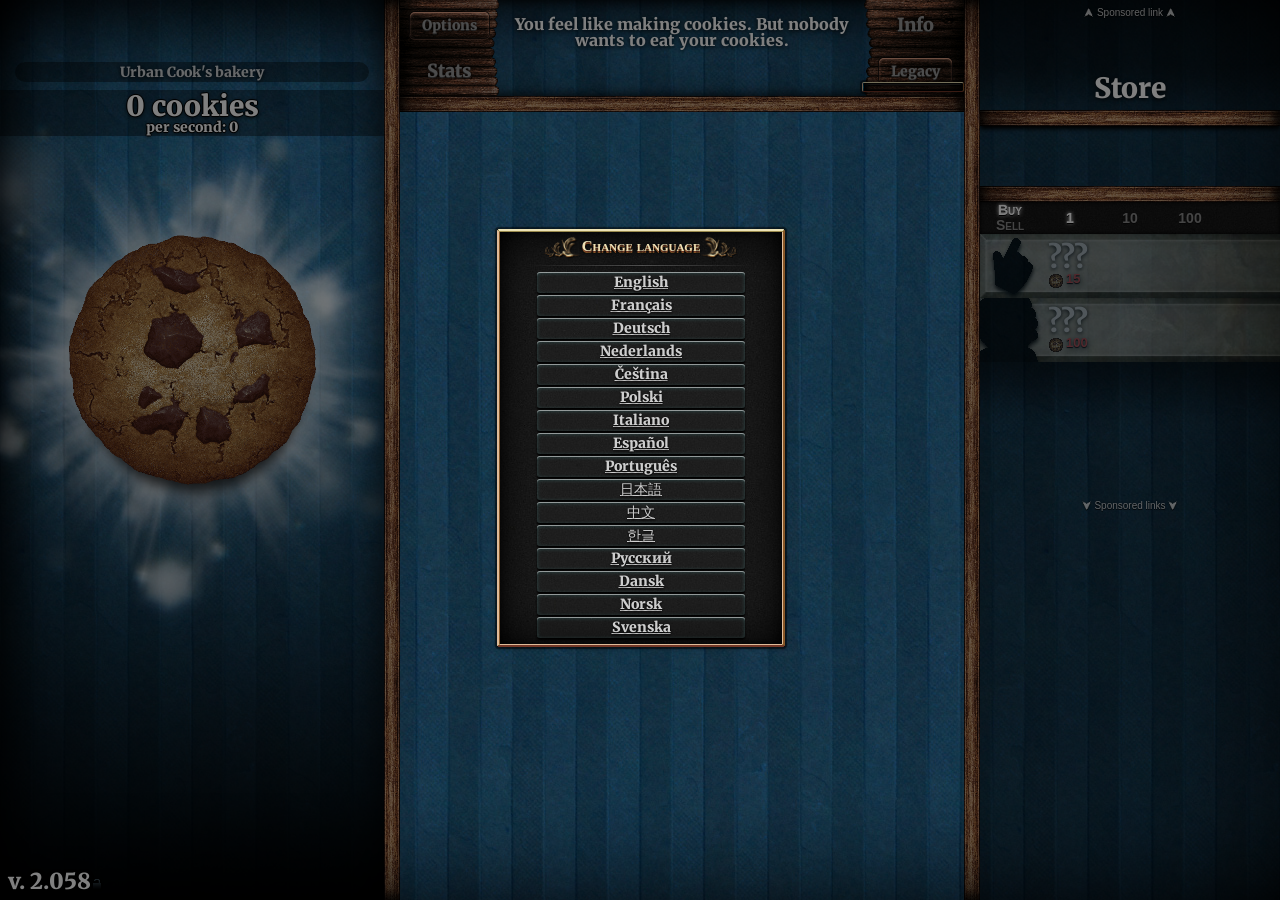
==== commit ee7945a1: "Visual audit fixes: labelled help button, clean ascension screen, landscape - help button is a label" ====
--- a/index.html
+++ b/index.html
@@ -3455,8 +3455,8 @@
 
 /**{overflow:hidden!important;}*/</style>
 <script src="main.js?v=13g"></script>
-<link href="ios-fixes.css?v=2" rel="stylesheet" type="text/css">
-<script src="ios-fixes.js?v=2"></script>
+<link href="ios-fixes.css?v=3" rel="stylesheet" type="text/css">
+<script src="ios-fixes.js?v=3"></script>
 
 <!-- ad -->
 <!-- <script type="text/javascript">
--- a/ios-fixes.css
+++ b/ios-fixes.css
@@ -112,6 +112,11 @@
 Logical layout width is 375px. Cookie on top, one panel below, tab bar at the bottom.
 =======================================================================================*/
 #iosTabBar{display:none;}
+/* the DashNet/Steam link bar wraps over the game on a phone; language is also in Options */
+.ios-fixes #topBar{display:none !important;}
+.ios-fixes #game{top:0 !important;}
+/* plasma4 leaves an empty ad placeholder at the top of the store */
+.ios-fixes .ifNoAds{display:none !important;}
 .ios-portrait #topBar,
 .ios-portrait .separatorLeft,
 .ios-portrait .separatorRight,
@@ -232,16 +237,24 @@
 .ios-portrait.ios-panel-expanded #iosPanelHandle{top:64px;}
 #sectionMiddle,#sectionRight,#iosPanelHandle{transition:top 0.18s ease-out;}
 
-/* ? help button, top left of the cookie view */
+/* help button, top left of the cookie view: a labelled pill (a lone "?" read as a broken image) */
 #iosHelpButton{display:none;}
 .ios-portrait #iosHelpButton
 {
-	display:flex;align-items:center;justify-content:center;
-	position:absolute;left:6px;top:6px;width:44px;height:44px;z-index:300;
-	border-radius:50%;background:rgba(0,0,0,0.55);border:2px solid rgba(255,215,160,0.6);
-	color:#ffe3b0;font:bold 22px/1 Georgia,serif;cursor:pointer;touch-action:manipulation;
-}
-#iosHelpButton:active{background:rgba(255,190,90,0.3);}
+	display:flex;align-items:center;gap:4px;
+	position:absolute;left:6px;top:6px;height:42px;padding:0 12px 0 9px;z-index:300;
+	border-radius:21px;background:linear-gradient(#4a3420,#2a1b0e);
+	border:1px solid rgba(255,210,140,0.75);box-shadow:0 2px 4px rgba(0,0,0,0.7),inset 0 1px 0 rgba(255,230,180,0.25);
+	color:#ffe3b0;font:600 14px/1 -apple-system,BlinkMacSystemFont,"Hiragino Sans",sans-serif;
+	text-shadow:0 1px 0 #000;cursor:pointer;touch-action:manipulation;white-space:nowrap;
+}
+#iosHelpButton .iosHelpIcon{font-size:16px;}
+#iosHelpButton:active{background:#6a4a2a;}
+
+/* hidden while ascending (the ascension screen has its own controls) */
+#game.ascending #iosPanelHandle,
+#game.ascending #iosHelpButton{display:none !important;}
+.ios-portrait #game.ascending #notes{top:40%;}
 
 /* help overlay (outside the scaled game, real device pixels) */
 #iosHelp{display:none;}
@@ -263,3 +276,15 @@
 	color:#f3e6d3;font-size:22px;cursor:pointer;text-decoration:none;
 }
 #iosHelp iframe{flex:1 1 auto;width:100%;border:0;background:#120b05;}
+
+/*=====================================================================================
+LANDSCAPE (original 3-column layout) on a phone: ~400px tall, ~210px middle column
+=======================================================================================*/
+/* the bakery name sits just above the 10% line and wraps to two lines in the narrow left column */
+.ios-fixes:not(.ios-portrait) #bakeryName{font-size:14px;left:4%;width:92%;padding:3px 0;}
+/* the news ticker gets squeezed to one character per line between the four menu buttons */
+.ios-fixes #sectionMiddle{container-type:inline-size;container-name:middle;}
+@container middle (max-width: 330px)
+{
+	#commentsText{display:none;}
+}
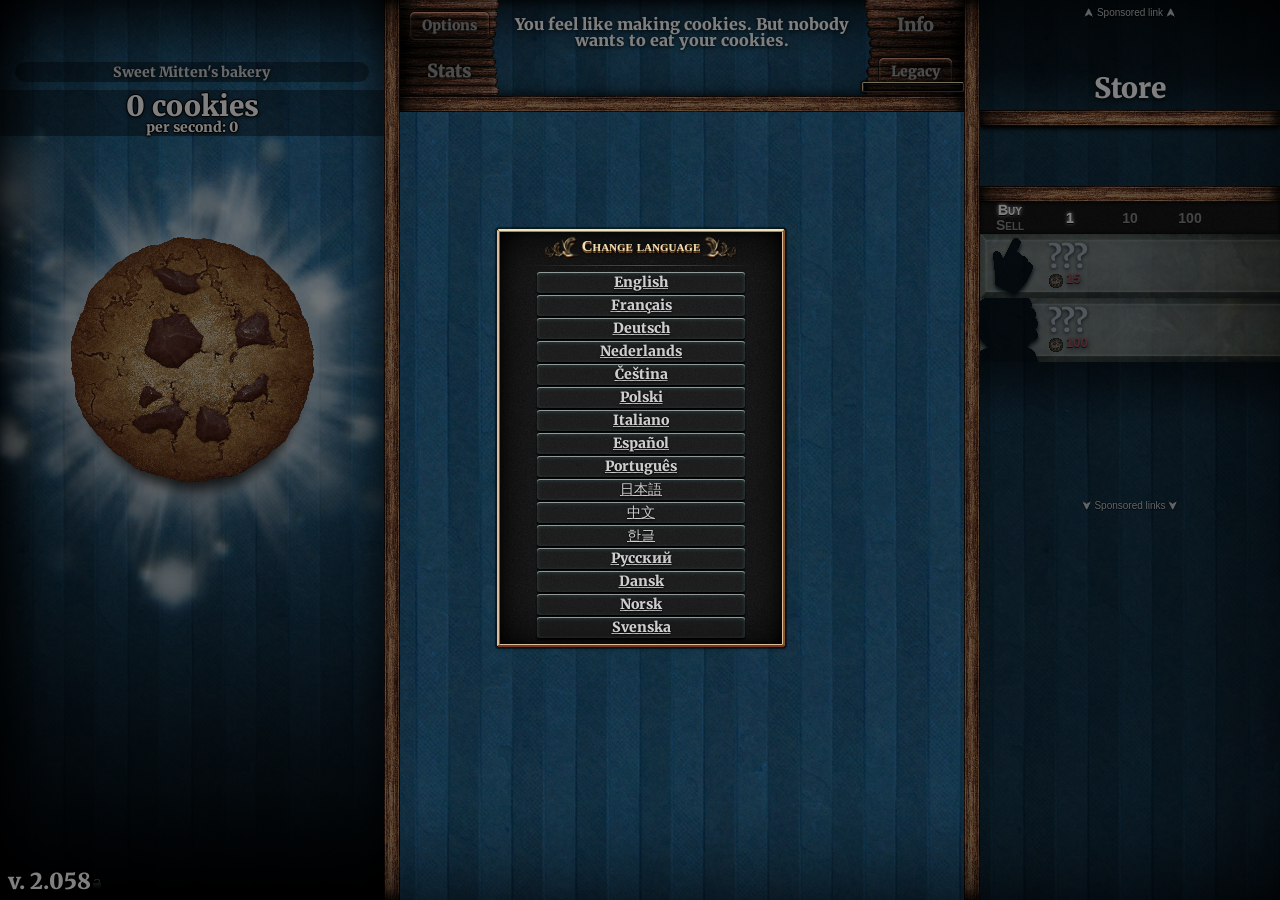
==== commit 8bcac7e4: "Full-bleed portrait + fix iOS 26 standalone short innerHeight (iPhone Air bands) - Home Screen app: " ====
--- a/index.html
+++ b/index.html
@@ -3455,8 +3455,8 @@
 
 /**{overflow:hidden!important;}*/</style>
 <script src="main.js?v=13g"></script>
-<link href="ios-fixes.css?v=3" rel="stylesheet" type="text/css">
-<script src="ios-fixes.js?v=3"></script>
+<link href="ios-fixes.css?v=4" rel="stylesheet" type="text/css">
+<script src="ios-fixes.js?v=4"></script>
 
 <!-- ad -->
 <!-- <script type="text/javascript">
--- a/ios-fixes.css
+++ b/ios-fixes.css
@@ -125,18 +125,27 @@
 
 /* cookie panel: the canvas is 80px taller than what is visible so the cookie (drawn at 40% of
    the canvas height) sits in the middle of the visible part; the extra strip hides under the panel */
+/* Full-bleed: #wrapper covers the whole screen; --iosT / --iosB (set by ios-fixes.js, logical px)
+   are the status bar / home indicator heights. The cookie art runs behind the status bar, the tab
+   bar runs down to the bottom edge, and every control stays inside the safe area.
+   --iosPanelTop = where the store/buildings panel starts (42% of the safe height). */
+.ios-portrait #wrapper{--iosPanelTop:calc(var(--iosT,0px) + (100% - var(--iosT,0px) - var(--iosB,0px)) * 0.42);}
+.ios-portrait #game{--iosPanelTop:calc(var(--iosT,0px) + (100% - var(--iosT,0px) - var(--iosB,0px)) * 0.42);}
 .ios-portrait #sectionLeft
 {
 	left:0;right:0;top:0;bottom:auto;
 	width:auto;min-width:0;
-	height:calc(42% + 80px);
+	/* the game draws the cookie at 40% of this canvas: the extra 80px + 1.5*iosT hidden under the
+	   panel keep it centred in the visible part */
+	height:calc(var(--iosPanelTop) + 80px + var(--iosT,0px) * 1.5);
 	z-index:1;
 }
-.ios-portrait #cookies{top:0;font-size:22px !important;padding:4px 0;}
-.ios-portrait #bakeryNameAnchor{top:auto;bottom:calc(80px + 4px);}
+.ios-portrait #cookies{top:var(--iosT,0px);font-size:22px !important;padding:4px 0;}
+.ios-portrait #bakeryNameAnchor{top:auto;bottom:calc(80px + var(--iosT,0px) * 1.5 + 4px);}
 .ios-portrait #bakeryName{font-size:14px !important;}
-.ios-portrait #lumps{left:10px;top:auto;bottom:calc(80px + 28px);transform:scale(1.25);transform-origin:0 100%;}
-.ios-portrait #buffs{top:44px;}
+.ios-portrait #lumps{left:10px;top:auto;bottom:calc(80px + var(--iosT,0px) * 1.5 + 28px);transform:scale(1.25);transform-origin:0 100%;}
+.ios-portrait #buffs{top:calc(var(--iosT,0px) + 44px);}
+.ios-portrait #ascend{top:var(--iosT,0px);bottom:var(--iosB,0px);}
 
 /* lower panel: store or buildings/menus, one at a time */
 .ios-portrait #sectionMiddle,
@@ -144,7 +153,7 @@
 {
 	position:absolute;
 	left:0 !important;right:0 !important;
-	top:42%;bottom:60px;
+	top:var(--iosPanelTop);bottom:calc(60px + var(--iosB,0px));
 	width:auto;height:auto;
 	min-width:0;margin:0;padding:0;
 	z-index:2;
@@ -178,7 +187,8 @@
 .ios-portrait #iosTabBar
 {
 	display:flex;
-	position:absolute;left:0;right:0;bottom:0;height:60px;
+	position:absolute;left:0;right:0;bottom:0;
+	box-sizing:border-box;height:calc(60px + var(--iosB,0px));padding-bottom:var(--iosB,0px);/* background down to the edge, buttons above the home indicator */
 	z-index:50000;
 	background:linear-gradient(#2a1d12,#120b05);
 	border-top:1px solid rgba(255,200,120,0.35);
@@ -209,7 +219,7 @@
 
 /* notifications: small, over the top of the cookie panel, and taps go through them to the
    cookie (only their close buttons catch taps) so they never block the store or clicking */
-.ios-portrait #notes{top:58px;bottom:auto;transform:scale(0.78);transform-origin:50% 0;pointer-events:none;opacity:0.95;}
+.ios-portrait #notes{top:calc(var(--iosT,0px) + 58px);bottom:auto;transform:scale(0.78);transform-origin:50% 0;pointer-events:none;opacity:0.95;}
 .ios-portrait #notes .close{pointer-events:auto;}
 .ios-portrait #notes .note ~ .note ~ .note{display:none;}/* at most 2 at a time (newest first) */
 
@@ -222,7 +232,7 @@
 #iosPanelHandle{display:none;}
 .ios-portrait #iosPanelHandle
 {
-	display:block;position:absolute;left:50%;top:42%;
+	display:block;position:absolute;left:50%;top:var(--iosPanelTop);
 	width:120px;height:40px;margin-left:-60px;margin-top:-20px;
 	z-index:3;cursor:pointer;touch-action:none;
 }
@@ -233,8 +243,8 @@
 }
 #iosPanelHandle:active .iosHandlePill{background:#ffd88a;}
 .ios-portrait.ios-panel-expanded #sectionMiddle,
-.ios-portrait.ios-panel-expanded #sectionRight{top:64px;}
-.ios-portrait.ios-panel-expanded #iosPanelHandle{top:64px;}
+.ios-portrait.ios-panel-expanded #sectionRight{top:calc(var(--iosT,0px) + 64px);}
+.ios-portrait.ios-panel-expanded #iosPanelHandle{top:calc(var(--iosT,0px) + 64px);}
 #sectionMiddle,#sectionRight,#iosPanelHandle{transition:top 0.18s ease-out;}
 
 /* help button, top left of the cookie view: a labelled pill (a lone "?" read as a broken image) */
@@ -242,7 +252,7 @@
 .ios-portrait #iosHelpButton
 {
 	display:flex;align-items:center;gap:4px;
-	position:absolute;left:6px;top:6px;height:42px;padding:0 12px 0 9px;z-index:300;
+	position:absolute;left:6px;top:calc(var(--iosT,0px) + 6px);height:42px;padding:0 12px 0 9px;z-index:300;
 	border-radius:21px;background:linear-gradient(#4a3420,#2a1b0e);
 	border:1px solid rgba(255,210,140,0.75);box-shadow:0 2px 4px rgba(0,0,0,0.7),inset 0 1px 0 rgba(255,230,180,0.25);
 	color:#ffe3b0;font:600 14px/1 -apple-system,BlinkMacSystemFont,"Hiragino Sans",sans-serif;
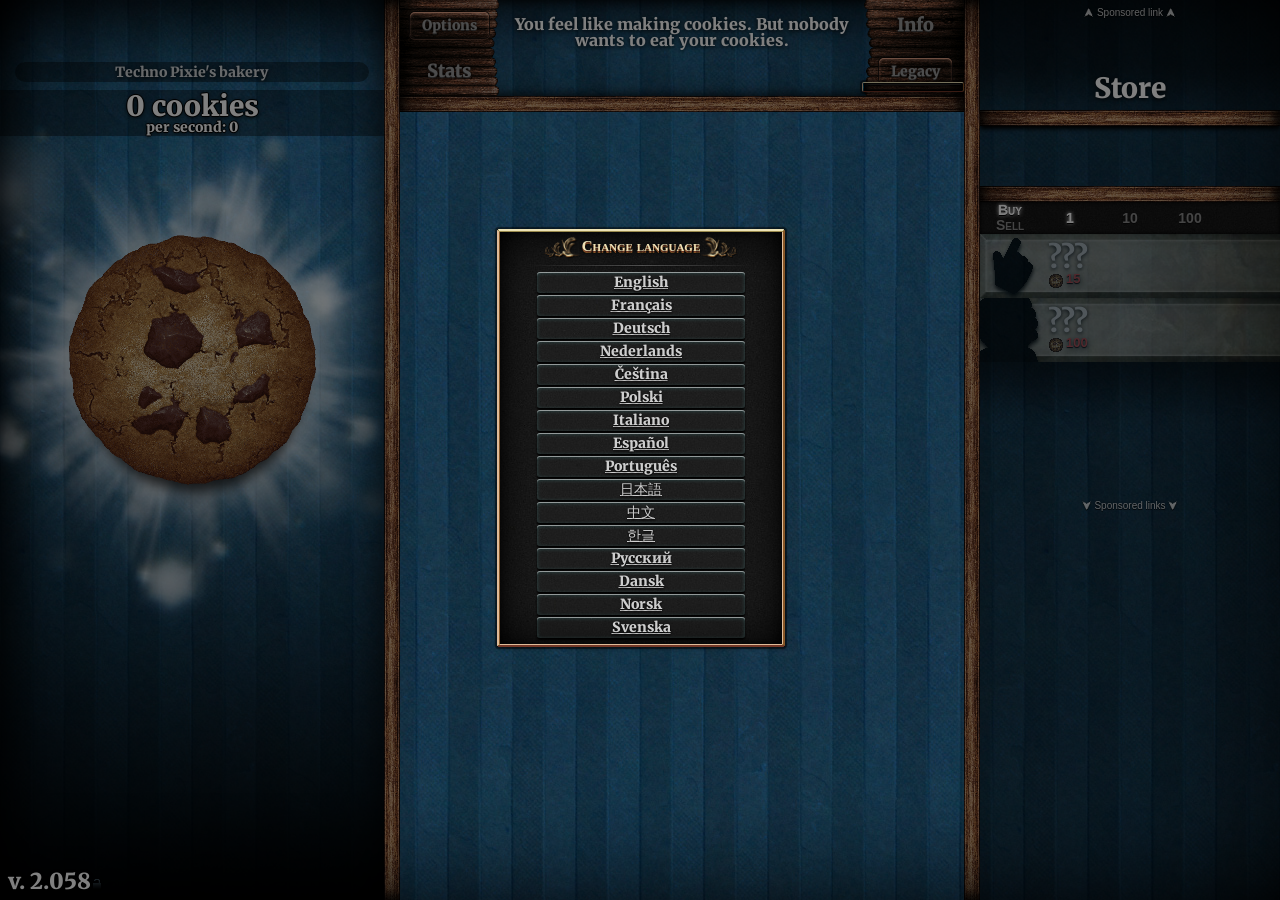
==== commit f1250b93: "Tooltips only on long press, hidden on release plasma4 drew the tooltip on every touchstart, so each" ====
--- a/index.html
+++ b/index.html
@@ -3455,8 +3455,8 @@
 
 /**{overflow:hidden!important;}*/</style>
 <script src="main.js?v=13g"></script>
-<link href="ios-fixes.css?v=4" rel="stylesheet" type="text/css">
-<script src="ios-fixes.js?v=4"></script>
+<link href="ios-fixes.css?v=5" rel="stylesheet" type="text/css">
+<script src="ios-fixes.js?v=5"></script>
 
 <!-- ad -->
 <!-- <script type="text/javascript">
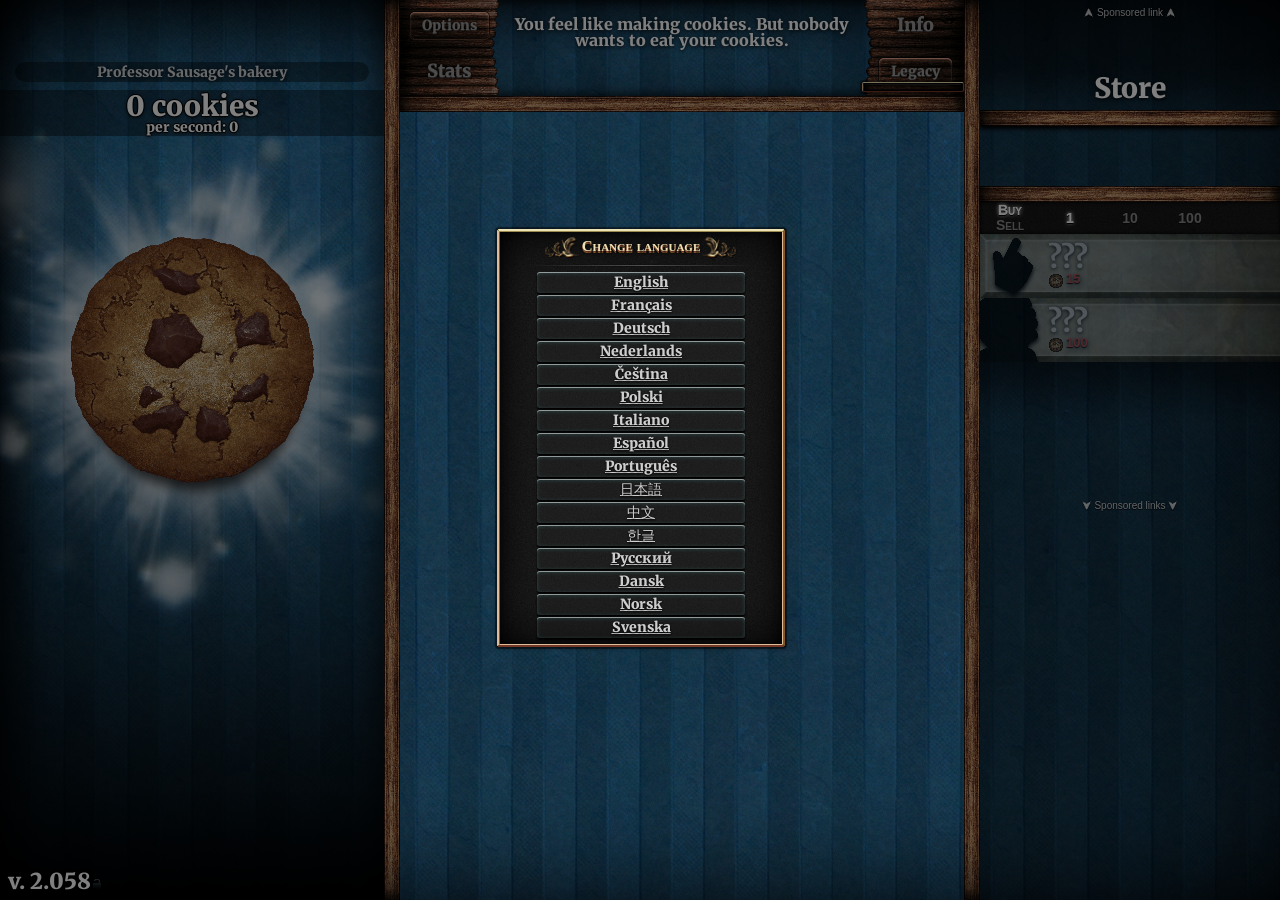
==== commit fe62c60e: "Anchor long-press tooltip to the pressed button (no jumping); eval T58 Co-Authored-By: Claude Opus 5" ====
--- a/index.html
+++ b/index.html
@@ -3455,8 +3455,8 @@
 
 /**{overflow:hidden!important;}*/</style>
 <script src="main.js?v=13g"></script>
-<link href="ios-fixes.css?v=5" rel="stylesheet" type="text/css">
-<script src="ios-fixes.js?v=5"></script>
+<link href="ios-fixes.css?v=6" rel="stylesheet" type="text/css">
+<script src="ios-fixes.js?v=6"></script>
 
 <!-- ad -->
 <!-- <script type="text/javascript">
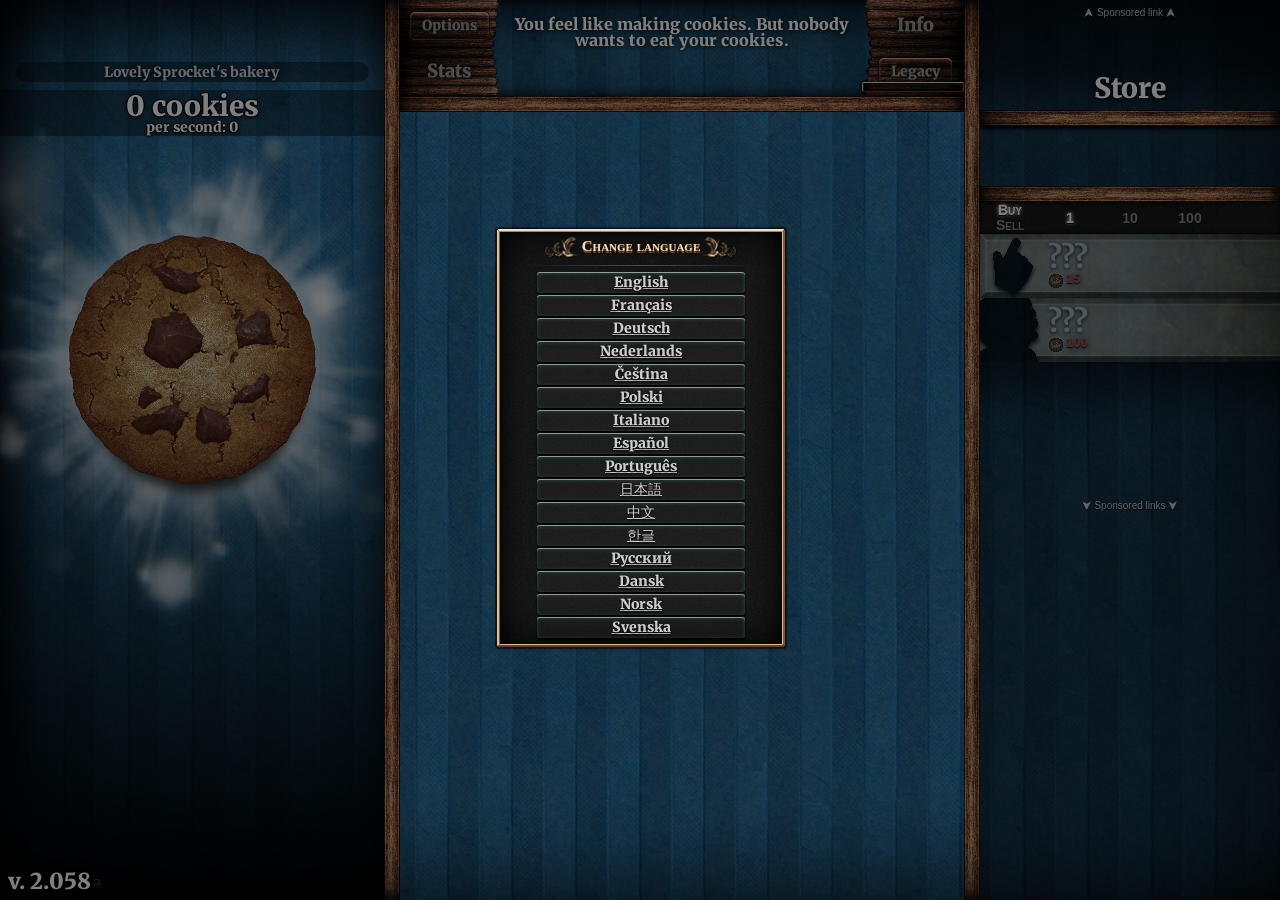
==== commit 4abcccde: "Idle progress on iPhone: bake while backgrounded, mobile-app offline rate iOS freezes a Home Screen " ====
--- a/index.html
+++ b/index.html
@@ -3455,8 +3455,8 @@
 
 /**{overflow:hidden!important;}*/</style>
 <script src="main.js?v=13g"></script>
-<link href="ios-fixes.css?v=6" rel="stylesheet" type="text/css">
-<script src="ios-fixes.js?v=6"></script>
+<link href="ios-fixes.css?v=7" rel="stylesheet" type="text/css">
+<script src="ios-fixes.js?v=7"></script>
 
 <!-- ad -->
 <!-- <script type="text/javascript">
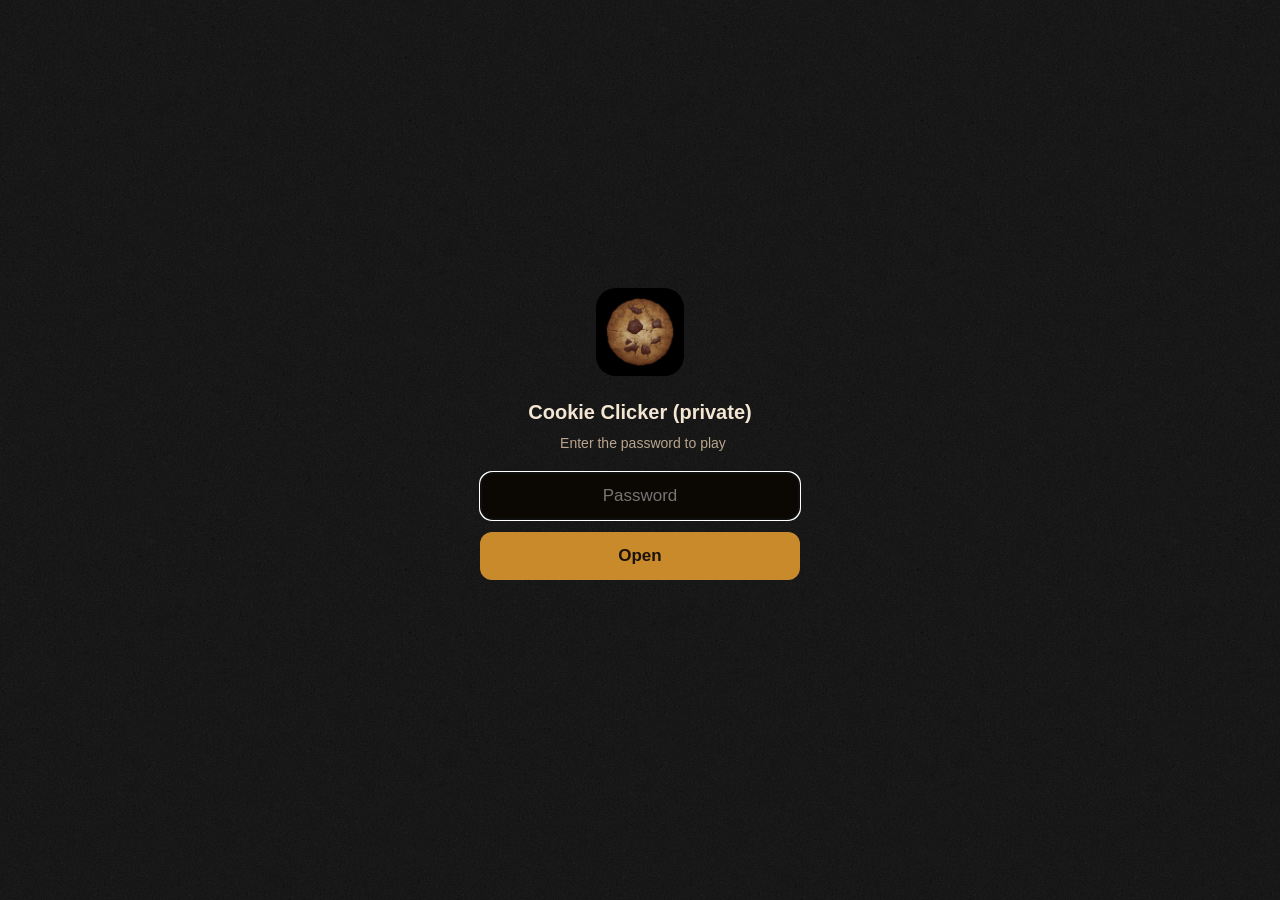
==== commit bd73a7df: "Private copy: password gate on every game page, noindex gate.js holds back the game until the passwo" ====
--- a/index.html
+++ b/index.html
@@ -3,6 +3,8 @@
 <head>
 
 <meta charset="UTF-8">
+<meta name="robots" content="noindex, nofollow">
+<script src="gate.js?v=1"></script>
 <script>
 	var VERSION=2.058;
 	var BETA=0;
@@ -3455,8 +3457,8 @@
 
 /**{overflow:hidden!important;}*/</style>
 <script src="main.js?v=13g"></script>
-<link href="ios-fixes.css?v=7" rel="stylesheet" type="text/css">
-<script src="ios-fixes.js?v=7"></script>
+<link href="ios-fixes.css?v=8" rel="stylesheet" type="text/css">
+<script src="ios-fixes.js?v=8"></script>
 
 <!-- ad -->
 <!-- <script type="text/javascript">
